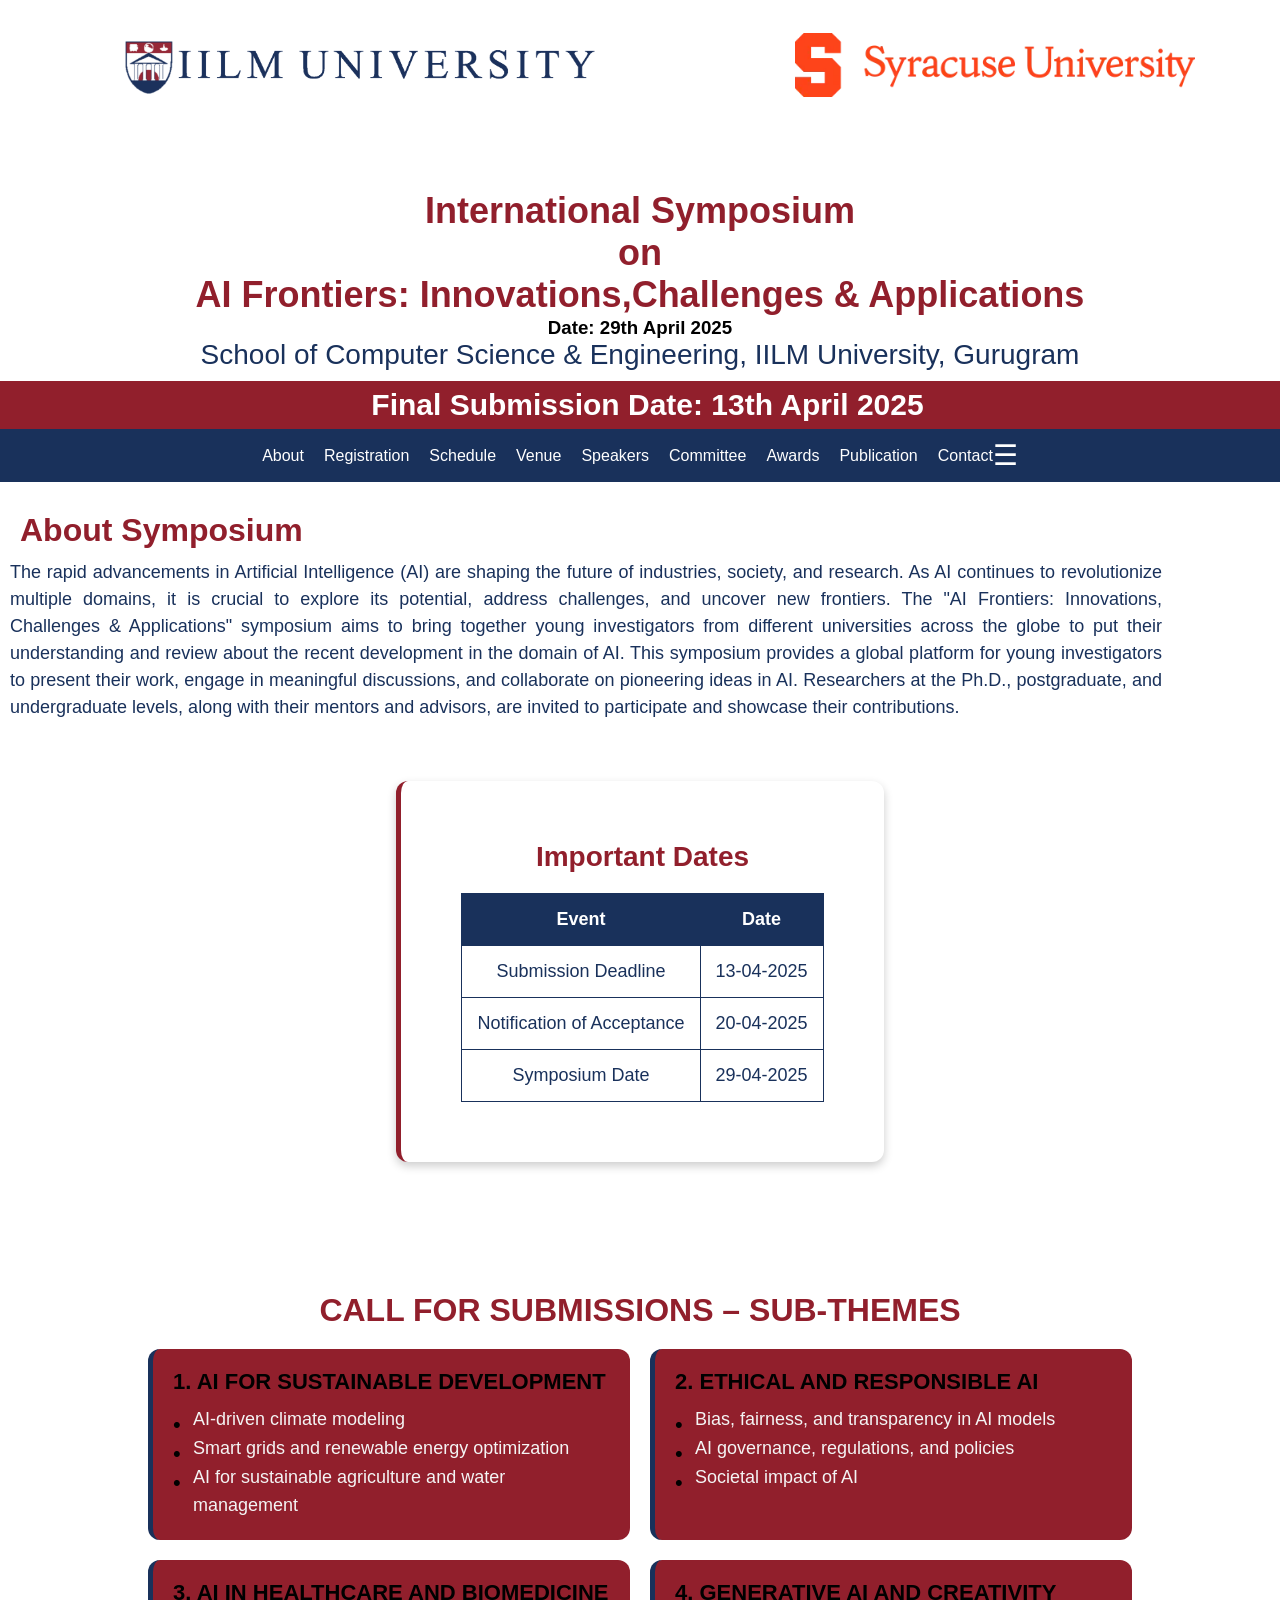
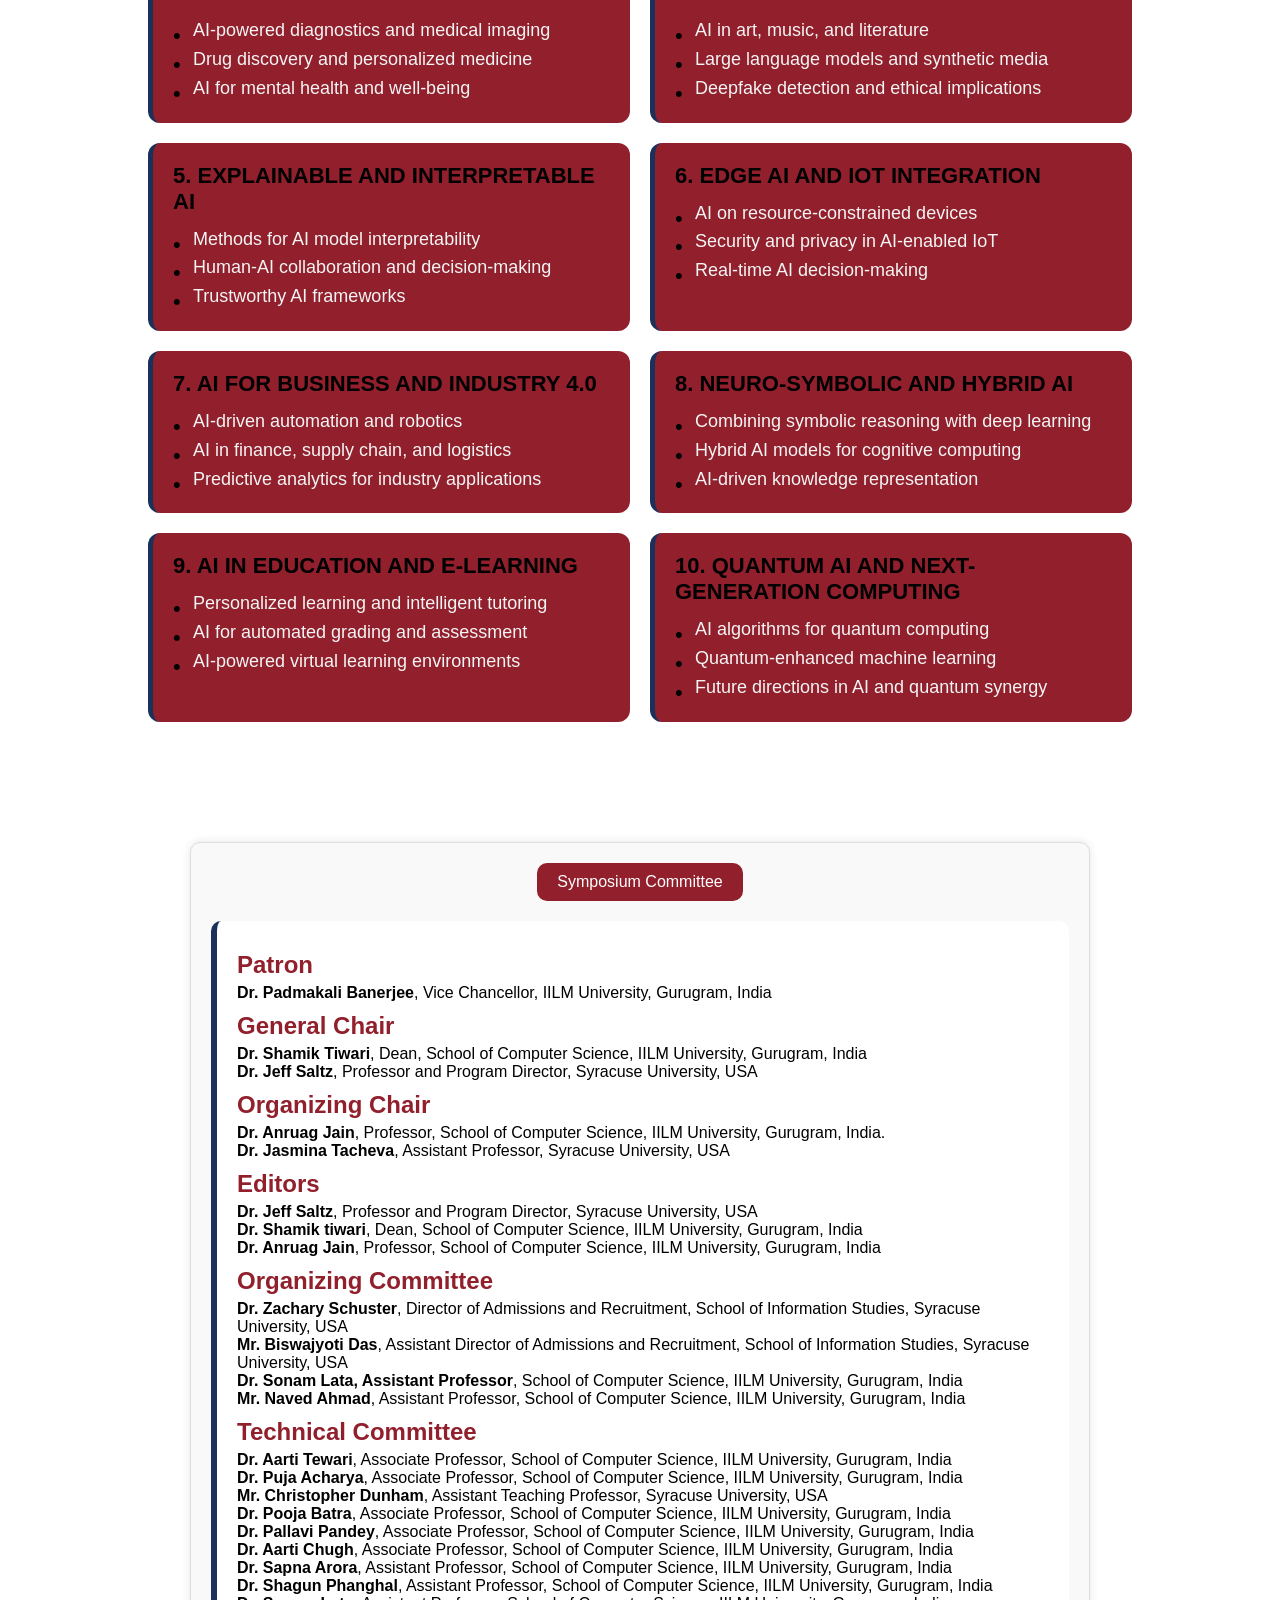
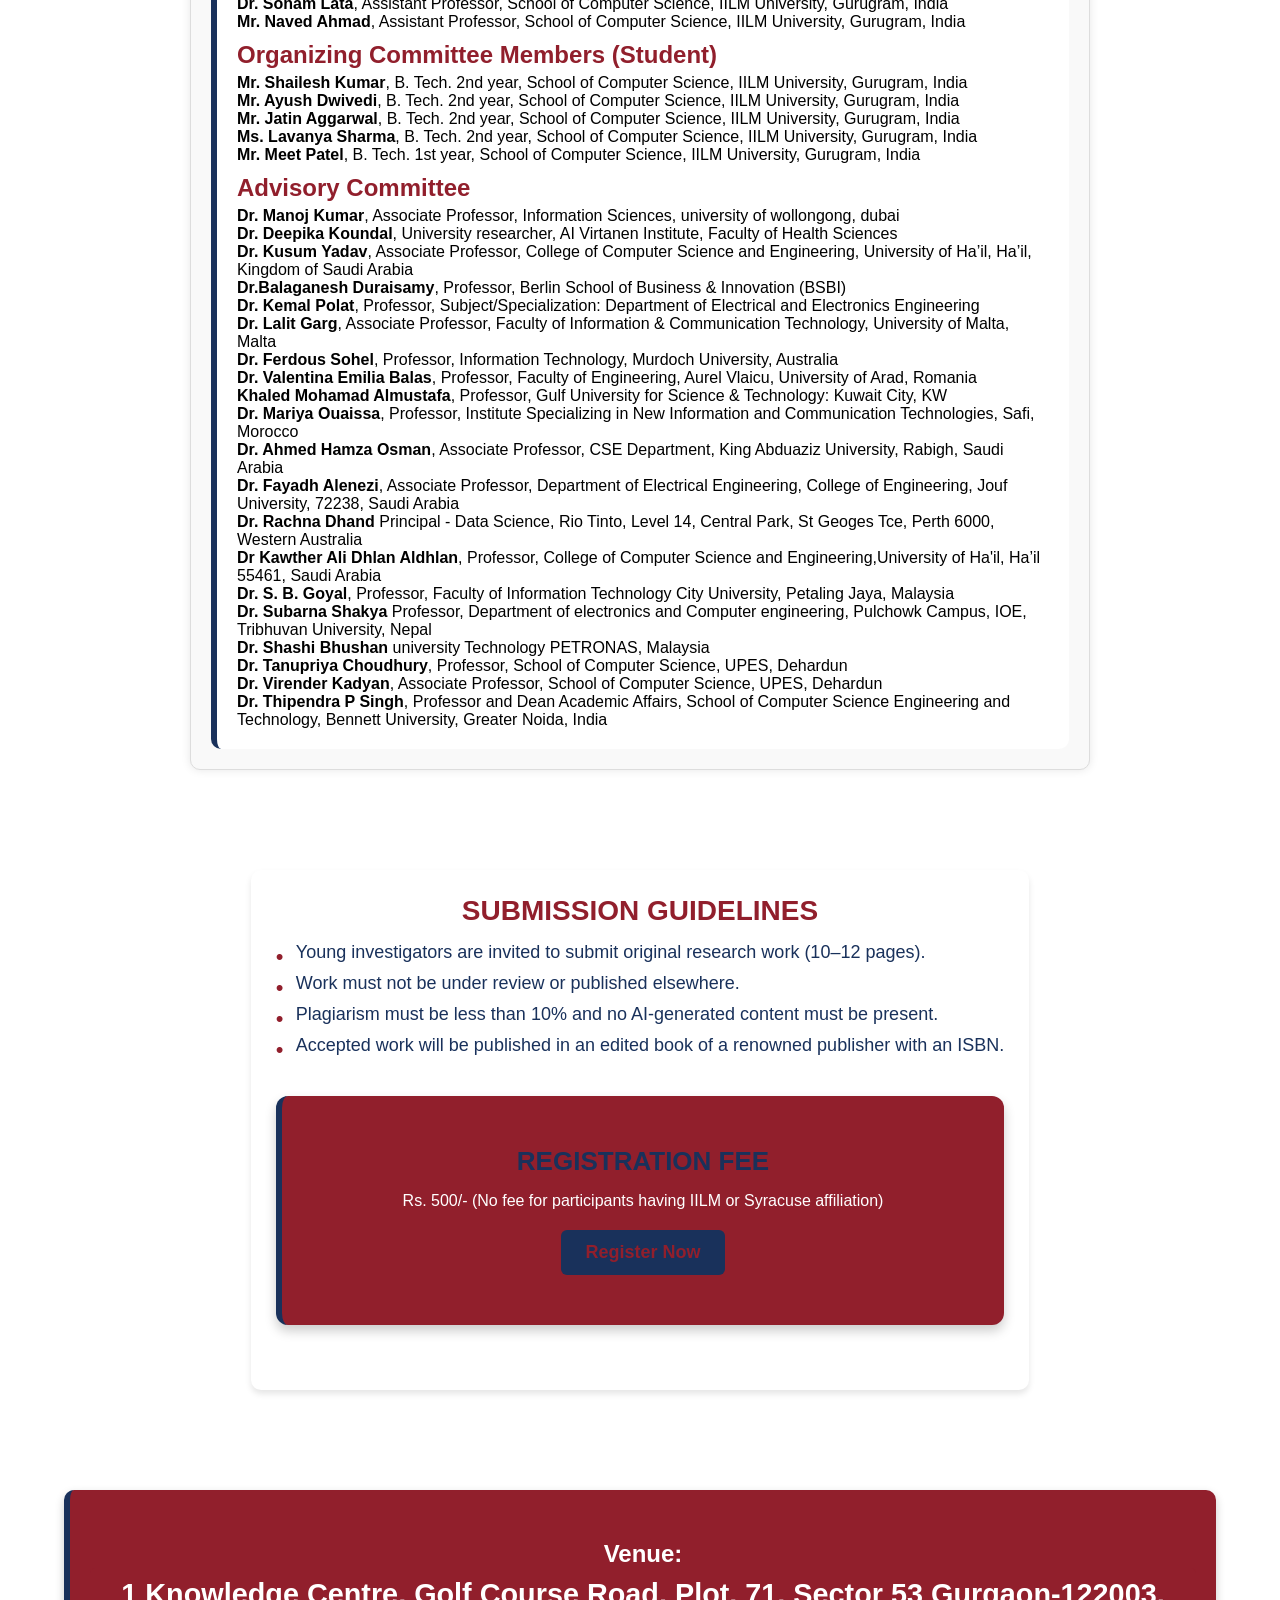
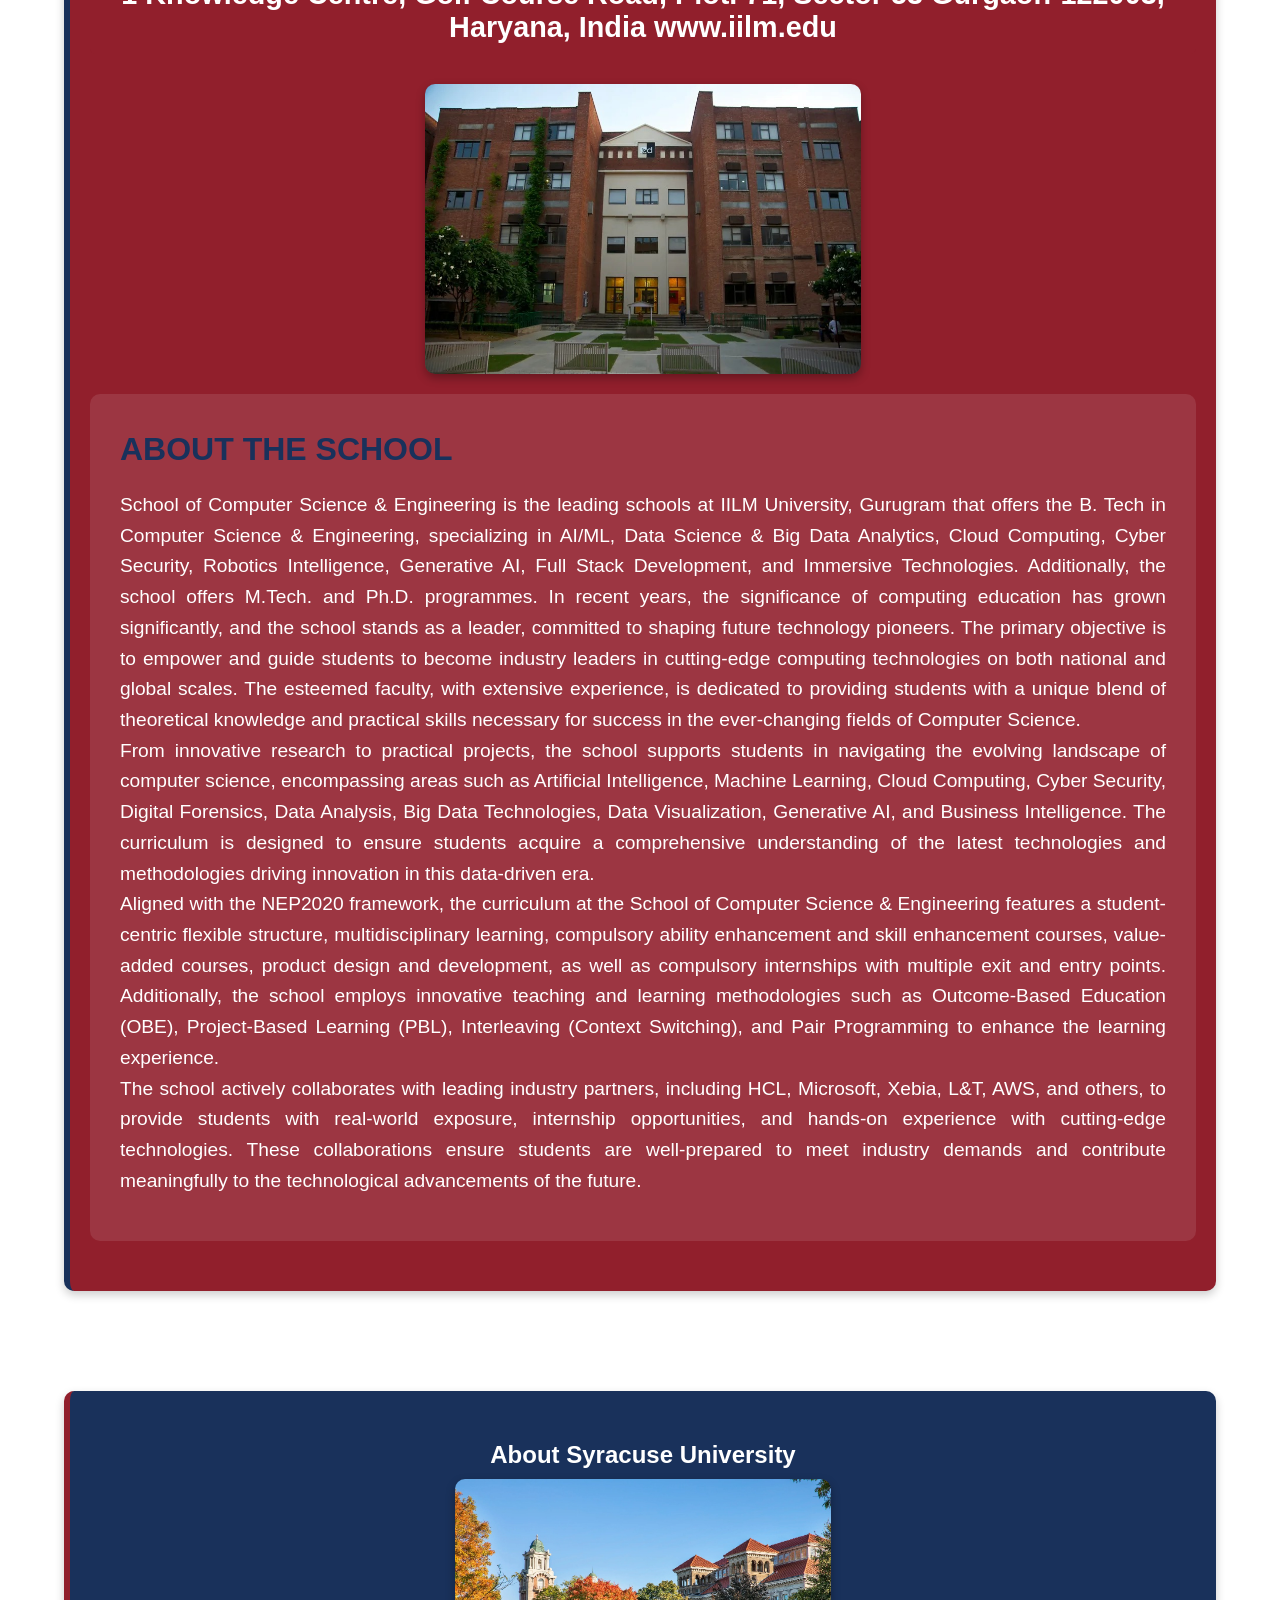
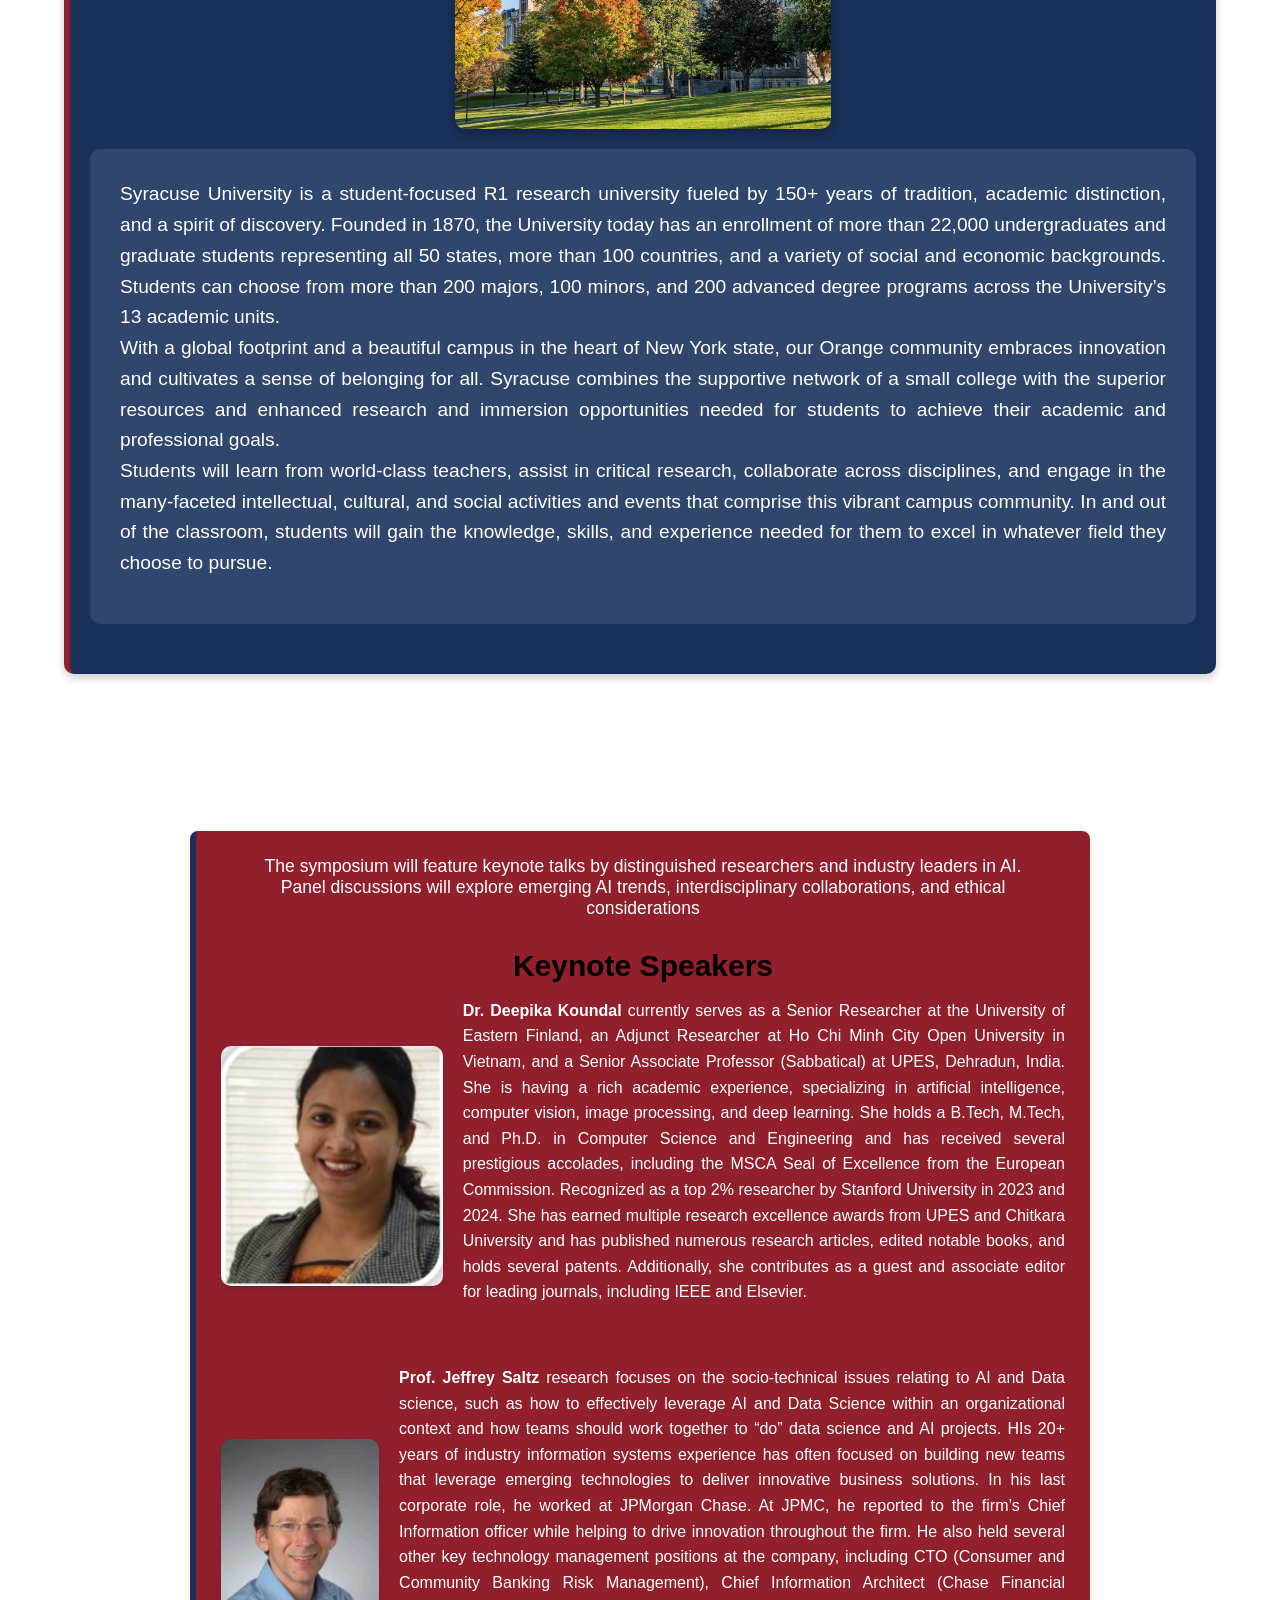
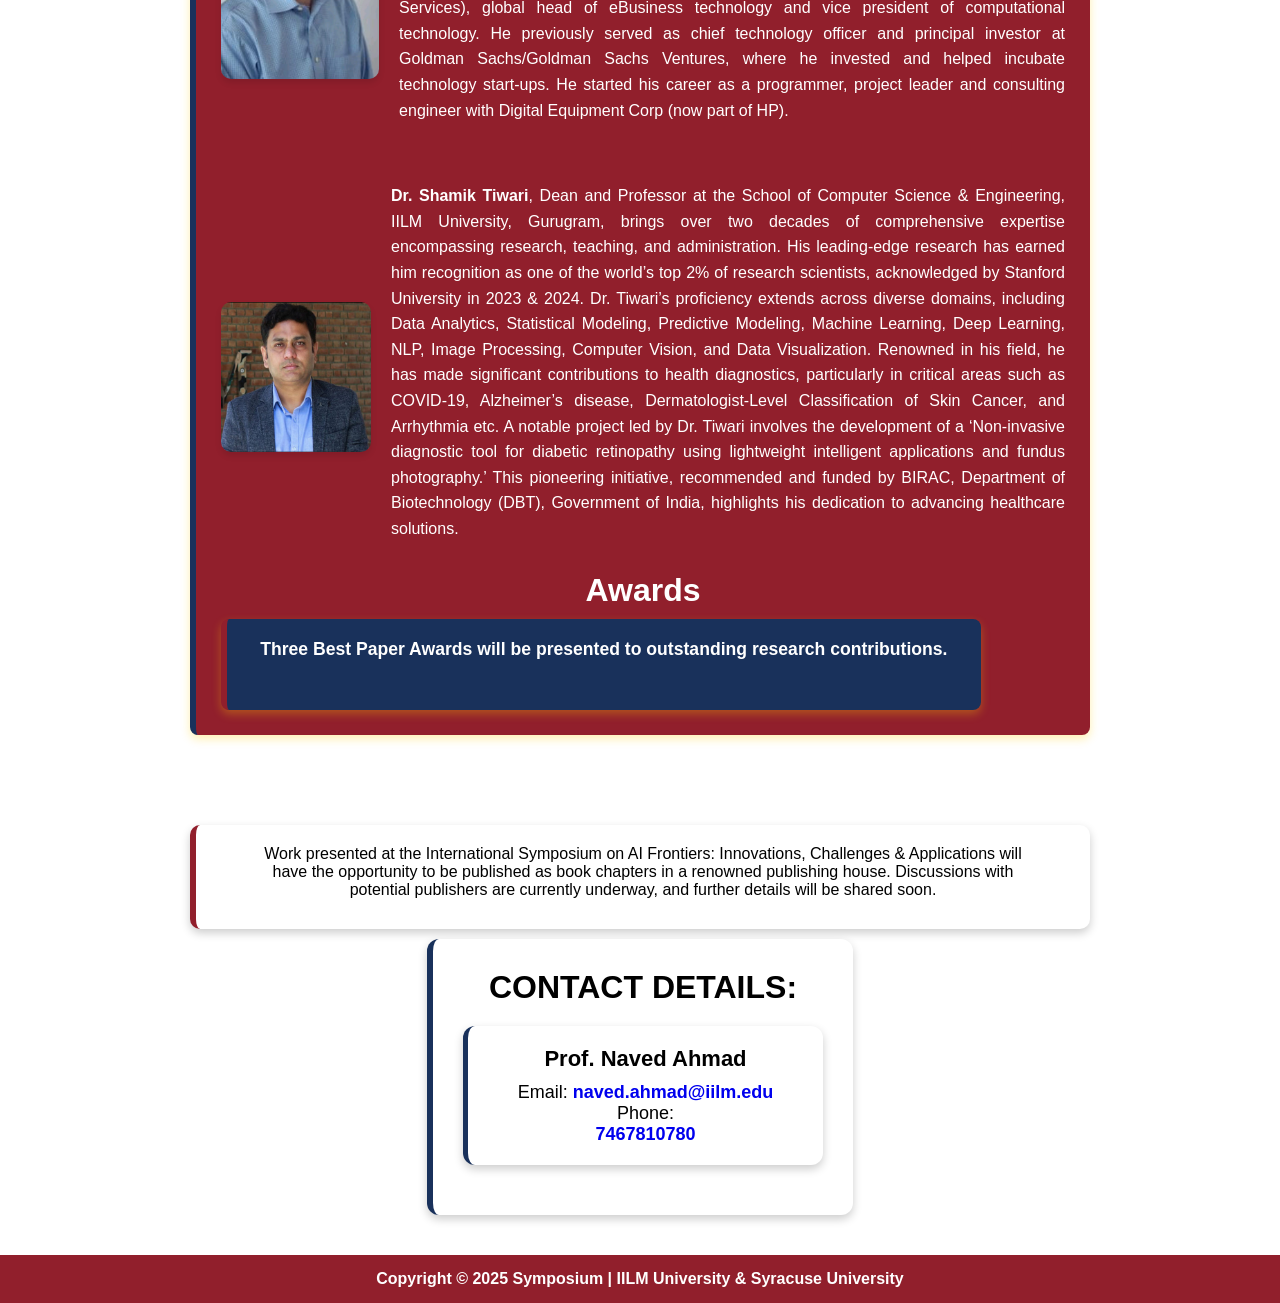
==== index.html @ 6bcc840c "v.0.9.9" ====
<!DOCTYPE html>
<html lang="en">
<head>
    <meta charset="UTF-8">
    <meta name="viewport" content="width=device-width, initial-scale=1.0">
    <title>AI Frontiers Symposium 2025</title>
    <link rel="stylesheet" href="style.css">
    <script defer src="index.js"></script>
</head>
<body>

    <header>
        <div class="logo">
            <img src="iilm.png" id="iilmlogo">
                <img src="syracuse.jpg" id="syralogo" >
        </div>

    </header>


    <section id="hero" class="hero">
        <div class="hero-content">
            <h2>International Symposium <br> on <br>AI Frontiers: Innovations,Challenges & Applications</h2>
            <p></p>
            <h3>Date: 29th April 2025 </h3>   
            <p>School of Computer Science & Engineering, IILM University, Gurugram</p>
            <div class="announcement">
                <p id="ann">Final Submission Date: 13th April 2025</p>
            </div>
            <nav>
                <ul class="nav-links">
                    
                    <li><a name="#hero">About</a></li>
                    <li><a href="#submission">Registration</a></li>
                    <li><a href="#dates">Schedule</a></li>
                    <li><a href="#venue">Venue</a></li>
                    <li><a href="#keynotespeakers">Speakers</a></li>
                    <li><a href="#committee">Committee</a></li>
                    <li><a href="#awards">Awards</a></li>
                    <li><a href="#publication">Publication</a></li>
                    <li><a href="#contact">Contact</a></li>
                </ul>
                <div class="menu-btn">&#9776;</div>
            </nav>
            <h2>About Symposium</h2>
            <p id="boutsymp">The rapid advancements in Artificial Intelligence (AI) are shaping the future of industries, society, and research. As AI continues to revolutionize multiple domains, it is crucial to explore its potential, address challenges, and uncover new frontiers. The "AI Frontiers: Innovations, Challenges & Applications" symposium aims to bring together young investigators from different universities across the globe to put their understanding and review about the recent development in the domain of AI.
             This symposium provides a global platform for young investigators to present their work, engage in meaningful discussions, and collaborate on pioneering ideas in AI. Researchers at the Ph.D., postgraduate, and undergraduate levels, along with their mentors and advisors, are invited to participate and showcase their contributions. 
            </p>
        </div>
    </section>



    <section id="dates"class="important-dates">
        <h2>Important Dates</h2>
        <table>
            <tr>
                <th>Event</th>
                <th>Date</th>
            </tr>
            <tr>
                <td>Submission Deadline</td>
                <td>13-04-2025</td>
            </tr>
            <tr>
                <td>Notification of Acceptance</td>
                <td>20-04-2025</td>
            </tr>
            
            <tr>
                <td>Symposium Date</td>
                <td>29-04-2025</td>
            </tr>
        </table>
    </section>

    <section class="sub-themes-section">
        <h2>Call for Submissions – Sub-Themes</h2>
    
        <div class="sub-themes-container">
            <div class="sub-theme-panel">
                <h3>1. AI for Sustainable Development</h3>
                <ul>
                    <li>AI-driven climate modeling</li>
                    <li>Smart grids and renewable energy optimization</li>
                    <li>AI for sustainable agriculture and water management</li>
                </ul>
            </div>
    
            <div class="sub-theme-panel">
                <h3>2. Ethical and Responsible AI</h3>
                <ul>
                    <li>Bias, fairness, and transparency in AI models</li>
                    <li>AI governance, regulations, and policies</li>
                    <li>Societal impact of AI</li>
                </ul>
            </div>
    
            <div class="sub-theme-panel">
                <h3>3. AI in Healthcare and Biomedicine</h3>
                <ul>
                    <li>AI-powered diagnostics and medical imaging</li>
                    <li>Drug discovery and personalized medicine</li>
                    <li>AI for mental health and well-being</li>
                </ul>
            </div>
    
            <div class="sub-theme-panel">
                <h3>4. Generative AI and Creativity</h3>
                <ul>
                    <li>AI in art, music, and literature</li>
                    <li>Large language models and synthetic media</li>
                    <li>Deepfake detection and ethical implications</li>
                </ul>
            </div>
    
            <div class="sub-theme-panel">
                <h3>5. Explainable and Interpretable AI</h3>
                <ul>
                    <li>Methods for AI model interpretability</li>
                    <li>Human-AI collaboration and decision-making</li>
                    <li>Trustworthy AI frameworks</li>
                </ul>
            </div>
    
            <div class="sub-theme-panel">
                <h3>6. Edge AI and IoT Integration</h3>
                <ul>
                    <li>AI on resource-constrained devices</li>
                    <li>Security and privacy in AI-enabled IoT</li>
                    <li>Real-time AI decision-making</li>
                </ul>
            </div>
    
            <div class="sub-theme-panel">
                <h3>7. AI for Business and Industry 4.0</h3>
                <ul>
                    <li>AI-driven automation and robotics</li>
                    <li>AI in finance, supply chain, and logistics</li>
                    <li>Predictive analytics for industry applications</li>
                </ul>
            </div>
    
            <div class="sub-theme-panel">
                <h3>8. Neuro-symbolic and Hybrid AI</h3>
                <ul>
                    <li>Combining symbolic reasoning with deep learning</li>
                    <li>Hybrid AI models for cognitive computing</li>
                    <li>AI-driven knowledge representation</li>
                </ul>
            </div>
    
            <div class="sub-theme-panel">
                <h3>9. AI in Education and E-Learning</h3>
                <ul>
                    <li>Personalized learning and intelligent tutoring</li>
                    <li>AI for automated grading and assessment</li>
                    <li>AI-powered virtual learning environments</li>
                </ul>
            </div>
    
            <div class="sub-theme-panel">
                <h3>10. Quantum AI and Next-Generation Computing</h3>
                <ul>
                    <li>AI algorithms for quantum computing</li>
                    <li>Quantum-enhanced machine learning</li>
                    <li>Future directions in AI and quantum synergy</li>
                </ul>
            </div>
        </div>
    </section>


    <section class="committees" id="committee">
        <div class="committee-tabs">
   
            <button class="tab-button" data-tab-target="#technical-committee">  Symposium Committee </button>
      

            
        </div>
        <div class="committee-panels">
            <div class="committee-panel active" id="advisory-committee">
                <h2>Patron</h2>
                <p>	 <strong>	Dr. Padmakali Banerjee</strong>,  Vice Chancellor, IILM University, Gurugram, India<br></p>
        <h2>General Chair </h2>
        <p>	 <strong>	Dr. Shamik Tiwari</strong>,  Dean, School of Computer Science, IILM University, Gurugram, India<br>
            <strong>	Dr. Jeff Saltz</strong>, Professor and Program Director, Syracuse University, USA 
            </p>
            <h2>Organizing Chair </h2>
            <p>	 <strong>Dr. Anruag Jain</strong>, Professor, School of Computer Science, IILM University, Gurugram, India.<br>
                <strong> Dr. Jasmina Tacheva</strong>, Assistant Professor,  Syracuse University, USA
                </p>
        
                <h2>Editors </h2>
                <p>		<strong>Dr. Jeff Saltz</strong>, Professor and Program Director, Syracuse University, USA <br>
                    <strong>Dr. Shamik tiwari</strong>, Dean, School of Computer Science, IILM University, Gurugram, India <br>
                        <strong>Dr. Anruag Jain</strong>, Professor, School of Computer Science, IILM University, Gurugram, India</p>


        <h2>Organizing Committee</h2>
        <p>	<strong>Dr. Zachary Schuster</strong>, Director of Admissions and Recruitment, School of Information Studies, Syracuse University, USA <br>
            <strong>	Mr. Biswajyoti Das</strong>, Assistant Director of Admissions and Recruitment, School of Information Studies, Syracuse University, USA <br>
            <strong>Dr. Sonam Lata, Assistant Professor</strong>, School of Computer Science, IILM University, Gurugram, India <br>
                <strong>Mr. Naved Ahmad</strong>, Assistant Professor, School of Computer Science, IILM University, Gurugram, India <br>
            </p>
            <h2>Technical Committee</h2>
            <p>
                <strong>Dr. Aarti Tewari</strong>, Associate Professor, School of Computer Science, IILM University, Gurugram, India<br>
            <strong>Dr. Puja Acharya</strong>, Associate Professor, School of Computer Science, IILM University, Gurugram, India<br>
            <strong>Mr. Christopher Dunham</strong>, Assistant Teaching Professor, Syracuse University, USA <br>
            <strong>Dr. Pooja Batra</strong>, Associate Professor, School of Computer Science, IILM University, Gurugram, India<br>
            <strong>Dr. Pallavi Pandey</strong>, Associate Professor, School of Computer Science, IILM University, Gurugram, India<br>
            <strong>Dr. Aarti Chugh</strong>, Associate Professor, School of Computer Science, IILM University, Gurugram, India<br>
            <strong>Dr. Sapna Arora</strong>, Assistant Professor, School of Computer Science, IILM University, Gurugram, India<br>
            <strong>Dr. Shagun Phanghal</strong>, Assistant Professor, School of Computer Science, IILM University, Gurugram, India<br>
            <strong>Dr. Sonam Lata</strong>, Assistant Professor, School of Computer Science, IILM University, Gurugram, India<br>
             <strong>Mr. Naved Ahmad</strong>, Assistant Professor, School of Computer Science, IILM University, Gurugram, India

            </p>

            
           
                    
                    </p><h2>Organizing Committee Members (Student) </h2>
                <p>		<strong>	Mr. Shailesh Kumar</strong>, B. Tech. 2nd year,  School of Computer Science, IILM University, Gurugram, India <br>
                    <strong>	Mr. Ayush Dwivedi</strong>, B. Tech. 2nd year,  School of Computer Science, IILM University, Gurugram, India<br>
                        <strong>Mr. Jatin Aggarwal</strong>, B. Tech. 2nd year,  School of Computer Science, IILM University, Gurugram, India<br>
                        <strong>Ms. Lavanya Sharma</strong>, B. Tech. 2nd year,  School of Computer Science, IILM University, Gurugram, India<br>
                        <strong>Mr. Meet Patel</strong>, B. Tech. 1st year,  School of Computer Science, IILM University, Gurugram, India
                    
                    </p>
                <h2>Advisory Committee</h2>
                <p><strong>Dr. Manoj Kumar</strong>, Associate Professor, Information Sciences, university of wollongong, dubai  <br>
                    <strong>Dr. Deepika Koundal</strong>, University researcher, AI Virtanen Institute, Faculty of Health Sciences<br>
                    <strong>Dr. Kusum Yadav</strong>,  Associate Professor, College of Computer Science and Engineering, University of Ha’il,  Ha’il, Kingdom of Saudi Arabia<br>
                    <strong>Dr.Balaganesh Duraisamy</strong>,  Professor, Berlin School of Business & Innovation (BSBI)<br>
                    <strong>Dr. Kemal Polat</strong>, Professor, Subject/Specialization: Department of Electrical and Electronics Engineering<br>
                    <strong>Dr. Lalit Garg</strong>, Associate Professor, Faculty of Information & Communication Technology, University of Malta, Malta<br>
                    <strong>Dr. Ferdous Sohel</strong>, Professor, Information Technology, Murdoch University, Australia<br>
                    <strong>Dr. Valentina Emilia Balas</strong>, Professor, Faculty of Engineering, Aurel Vlaicu, University of Arad, Romania<br>
                    <strong>Khaled Mohamad Almustafa</strong>,  Professor, Gulf University for Science & Technology: Kuwait City, KW<br>
                    <strong>Dr. Mariya Ouaissa</strong>, Professor, Institute Specializing in New Information and Communication Technologies, Safi, Morocco<br>
                    <strong>Dr. Ahmed Hamza Osman</strong>,  Associate Professor, CSE Department,  King Abduaziz University, Rabigh, Saudi Arabia<br>
                    <strong>Dr. Fayadh Alenezi</strong>, Associate Professor, Department of Electrical Engineering, College of Engineering, Jouf University, 72238, Saudi Arabia<br>
                    <strong>Dr. Rachna Dhand</strong> Principal - Data Science, Rio Tinto, Level 14, Central Park, St Geoges Tce, Perth 6000, Western Australia<br>
                    <strong>Dr Kawther Ali Dhlan Aldhlan</strong>, Professor, College of Computer Science and Engineering,University of Ha'il, Ha’il 55461,  Saudi Arabia<br>
                    <strong>Dr. S. B. Goyal</strong>,  Professor, Faculty of Information Technology City University, Petaling Jaya, Malaysia<br>
                    <strong>Dr. Subarna Shakya</strong> Professor, Department of electronics and Computer engineering, Pulchowk Campus, IOE, Tribhuvan University, Nepal <br>
                    <strong>Dr. Shashi Bhushan</strong> university Technology PETRONAS, Malaysia<br>
                    <strong>Dr. Tanupriya Choudhury</strong>, Professor, School of Computer Science, UPES, Dehardun<br>
                    <strong>Dr. Virender Kadyan</strong>, Associate Professor, School of Computer Science, UPES, Dehardun<br>
                    <strong>Dr. Thipendra P Singh</strong>, Professor and Dean Academic Affairs, School of Computer Science Engineering and Technology, Bennett University, Greater Noida, India<br>
                    </p>
            </div>
          
            </div>
           

            </div>
        </div>
    </section>

    
    <section id="submission" class="submission-guidelines">
        <h2>Submission Guidelines</h2>
        <ul>
            <li>Young investigators are invited to submit original research work (10–12 pages).</li>
            <li>Work must not be under review or published elsewhere.</li>
            <li>Plagiarism must be less than 10% and no AI-generated content must be present.</li>
            <li>Accepted work will be published in an edited book of a renowned publisher with an ISBN.</li>
        </ul>
    
        <!-- Registration Fee Section -->
        <div class="registration-box">
            <h3>Registration Fee</h3>
            <p>Rs. 500/- (No fee for participants having IILM or Syracuse affiliation)</p>
            <a href="" class="register-btn">Register Now</a>
        </div>
    </section>
    
    <section id="venue" class="venue-section">
        <h1>Venue:</h1>
        <p class="venue-location">1 Knowledge Centre, Golf Course Road, Plot. 71, Sector 53
            Gurgaon-122003,  Haryana, India
            www.iilm.edu </p>
        <!-- Venue Image -->
        <div class="venue-image-container">
        
            <img src="campus.jpg" alt="IILM University Gurugram Campus" class="venue-image">
        </div>
    
        
    
        <div class="iilm-info">
            <h3>About The School</h3>
            <p>School of Computer Science & Engineering is the leading schools at IILM University, Gurugram that offers the B. Tech in Computer Science & Engineering, specializing in AI/ML, Data Science & Big Data Analytics, Cloud Computing, Cyber Security, Robotics Intelligence, Generative AI, Full Stack Development, and Immersive Technologies. Additionally, the school offers M.Tech. and Ph.D. programmes. In recent years, the significance of computing education has grown significantly, and the school stands as a leader, committed to shaping future technology pioneers. The primary objective is to empower and guide students to become industry leaders in cutting-edge computing technologies on both national and global scales. The esteemed faculty, with extensive experience, is dedicated to providing students with a unique blend of theoretical knowledge and practical skills necessary for success in the ever-changing fields of Computer Science.
                <br>From innovative research to practical projects, the school supports students in navigating the evolving landscape of computer science, encompassing areas such as Artificial Intelligence, Machine Learning, Cloud Computing, Cyber Security, Digital Forensics, Data Analysis, Big Data Technologies, Data Visualization, Generative AI, and Business Intelligence. The curriculum is designed to ensure students acquire a comprehensive understanding of the latest technologies and methodologies driving innovation in this data-driven era.
                <br>Aligned with the NEP2020 framework, the curriculum at the School of Computer Science & Engineering features a student-centric flexible structure, multidisciplinary learning, compulsory ability enhancement and skill enhancement courses, value-added courses, product design and development, as well as compulsory internships with multiple exit and entry points. Additionally, the school employs innovative teaching and learning methodologies such as Outcome-Based Education (OBE), Project-Based Learning (PBL), Interleaving (Context Switching), and Pair Programming to enhance the learning experience.
                <br> The school actively collaborates with leading industry partners, including HCL, Microsoft, Xebia, L&T, AWS, and others, to provide students with real-world exposure, internship opportunities, and hands-on experience with cutting-edge technologies. These collaborations ensure students are well-prepared to meet industry demands and contribute meaningfully to the technological advancements of the future.

            </p>
    
            
        </div>
    </section>


    <section id="syracuse" class="syracuse-section">
        <h1>About Syracuse University</h1>
        
        
        <div class="syracuse-image-container">
            <img src="campus2.jpg" alt="Syracuse University Campus" class="syracuse-image">
        </div>
    
        <div class="syracuse-info">
            <p>
                Syracuse University is a student-focused R1 research university fueled by 150+ years of tradition, academic distinction, and a spirit of discovery. Founded in 1870, the University today has an enrollment of more than 22,000 undergraduates and graduate students representing all 50 states, more than 100 countries, and a variety of social and economic backgrounds. Students can choose from more than 200 majors, 100 minors, and 200 advanced degree programs across the University’s 13 academic units. 
               <br> With a global footprint and a beautiful campus in the heart of New York state, our Orange community embraces innovation and cultivates a sense of belonging for all. Syracuse combines the supportive network of a small college with the superior resources and enhanced research and immersion opportunities needed for students to achieve their academic and professional goals. 
                <br>Students will learn from world-class teachers, assist in critical research, collaborate across disciplines, and engage in the many-faceted intellectual, cultural, and social activities and events that comprise this vibrant campus community. In and out of the classroom, students will gain the knowledge, skills, and experience needed for them to excel in whatever field they choose to pursue.
            </p>
        </div>
    </section>


    <section id="keynotespeakers" class="keynote-section">
        <h2>Keynote Speakers and Panel Discussions</h2>
        <div class="keynote-container">
            <div class="keynote-panel">
        <p>The symposium will feature keynote talks by distinguished researchers and industry leaders in AI. Panel discussions will explore emerging AI trends, interdisciplinary collaborations, and ethical considerations</p>
    
       
            
            
                <h3>Keynote Speakers</h3>
                <div class="keyspik">
              
                <div><img src="spik1.jpg"id="spik1"><p><strong>Dr. Deepika Koundal</strong> currently serves as a Senior Researcher at the University of Eastern Finland, an Adjunct Researcher at Ho Chi Minh City Open University in Vietnam, and a Senior Associate Professor (Sabbatical) at UPES, Dehradun, India. She is having a rich academic experience, specializing in artificial intelligence, computer vision, image processing, and deep learning. She holds a B.Tech, M.Tech, and Ph.D. in Computer Science and Engineering and has received several prestigious accolades, including the MSCA Seal of Excellence from the European Commission. Recognized as a top 2% researcher by Stanford University in 2023 and 2024. She has earned multiple research excellence awards from UPES and Chitkara University and has published numerous research articles, edited notable books, and holds several patents. Additionally, she contributes as a guest and associate editor for leading journals, including IEEE and Elsevier.</p></div>
            <div> <img src="spik2.jpg"id="spik1"><p><strong>Prof. Jeffrey Saltz</strong> research focuses on the socio-technical issues relating to AI and Data science, such as how to effectively leverage AI and Data Science within an organizational context and how teams should work together to “do” data science and AI projects. HIs 20+ years of industry information systems experience has often focused on building new teams that leverage emerging technologies to deliver innovative business solutions. In his last corporate role, he worked at JPMorgan Chase. At JPMC, he reported to the firm’s Chief Information officer while helping to drive innovation throughout the firm. He also held several other key technology management positions at the company, including CTO (Consumer and Community Banking Risk Management), Chief Information Architect (Chase Financial Services), global head of eBusiness technology and vice president of computational technology. He previously served as chief technology officer and principal investor at Goldman Sachs/Goldman Sachs Ventures, where he invested and helped incubate technology start-ups. He started his career as a programmer, project leader and consulting engineer with Digital Equipment Corp (now part of HP).</p></div>
        <div>    <img src="spik3.jpg"id="spik1 class"><p><strong>Dr. Shamik Tiwari</strong>, Dean and Professor at the School of Computer Science & Engineering, IILM University, Gurugram, brings over two decades of comprehensive expertise encompassing research, teaching, and administration. His leading-edge research has earned him recognition as one of the world’s top 2% of research scientists, acknowledged by Stanford University in 2023 & 2024. Dr. Tiwari’s proficiency extends across diverse domains, including Data Analytics, Statistical Modeling, Predictive Modeling, Machine Learning, Deep Learning, NLP, Image Processing, Computer Vision, and Data Visualization. Renowned in his field, he has made significant contributions to health diagnostics, particularly in critical areas such as COVID-19, Alzheimer’s disease, Dermatologist-Level Classification of Skin Cancer, and Arrhythmia etc. A notable project led by Dr. Tiwari involves the development of a ‘Non-invasive diagnostic tool for diabetic retinopathy using lightweight intelligent applications and fundus photography.’ This pioneering initiative, recommended and funded by BIRAC, Department of Biotechnology (DBT), Government of India, highlights his dedication to advancing healthcare solutions.</p></div>
                    
                
           
            </div>
    
            <!-- Awards Panel (Placed Below) -->
            
                <h2>Awards</h2>
                <div class="awards-panel"id="awards">
                <p> Three Best Paper Awards will be presented to outstanding research contributions.</p>
            </div>
        </div>
    </section>
    
    <section class="publication" id="publication">
        <div class="publicatio">
            <p>Work presented at the International Symposium on AI Frontiers: Innovations, Challenges & Applications will have the opportunity to be published as book chapters in a renowned publishing house. Discussions with potential publishers are currently underway, and further details will be shared soon.</p>
        </div>
    </section>    
    <section id="contact" class="contact-section">
        <h2>Contact Details:</h2>
        <div class="contact-card">
            <h3> Prof. Naved Ahmad</h3>
            <p>Email: <a href="mailto:naved.ahmad@iilm.edu">naved.ahmad@iilm.edu</a></p>
            <p>Phone:<br> <a href="tel:7467810780">7467810780</a></p>
        </div>
    </section>




    <button id="back-to-top" title="Top">
        Back To Top
      </button>
      


    
    
    <footer class="footer">
        <p>Copyright &copy; 2025 Symposium | IILM University & Syracuse University</p>
    </footer>
    

    

</body>
</html>
---- style.css ----
* {
  margin: 0;
  padding: 0;
  box-sizing: border-box;
  font-family: 'Poppins', sans-serif;
}

html, body {
  height: 100%;
  display: flex;
  flex-direction: column;
}

body {
  flex: 1;
  display: flex;
  flex-direction: column;
  background: white;
}

.hero {
 height: auto;
  display: flex;
  justify-content: center;
  align-items: flex-start;
  text-align: center;
  color: black;
  margin-top: 0;
  
   
}

/* Logo Styling */
.logo {
  display: flex;
  align-items: center;
  justify-content: space-around;
  margin-top: 30px;
  flex-wrap: wrap; /* Allows logos to wrap instead of shrinking */
}

.logo img {
  width: 400px;
  max-width: 100%; /* Prevents horizontal compression */
  height: auto; /* Maintains aspect ratio */
}
#iilmlogo{
  height:70px;
  width:auto;
  }

@media (max-width: 768px) {
  #syralogo{
   
    max-width: 35%; /* Prevents horizontal compression */
  height: 25px; /* Maintains aspect ratio */
  }
  #iilmlogo {


    max-width: 45%; /* Prevents horizontal compression */
  height:34px; /* Maintains aspect ratio */
  }
}

/* Announcement Bar */
.announcement {
  width: 100%;
  background: #911F2C;
  color: white;
  margin-top: 10px;
  font-size: 8px;
  font-weight: bold;
  overflow: hidden;
  white-space: nowrap;
}

.announcement p {
  display: inline-block;
  color: white;
  animation: marquee 7s linear infinite alternate;
}

@keyframes marquee {
  0% {
      transform: translateX(100%);
  }
  100% {
      transform: translateX(-100%);
  }
}

@media (max-width: 768px) {
  .announcement {
      font-size: 14px;
      padding: 8px 0;
  }
}

/* Navigation Styling */
nav {
  display: flex;
  align-items: center;
  justify-content: center;
  background: #19315B;
  padding-top: 10px;
  padding-bottom: 10px;
}

/* Hide the menu button on larger screens */
.menu-btn {
  font-size: 28px;
  cursor: pointer;
  display: none;
  color: white;
}

/* Navigation Links */
.nav-links {
  list-style: none;
  display: flex;
  align-items: center;
  justify-content: center;
  gap: 20px;
}

.nav-links a {
  text-decoration: none;
  color: white;
  font-size: 16px;
  transition: 0.3s;
}

.nav-links a:hover {
  color: #ffd700;
}

/* Responsive Navigation */
@media (max-width: 900px) {
  .logo img {
      max-width: 140px;
      height: 40px;
  }

  .menu-btn {
      display: block;
  }

  .nav-links {
      display: none;
      flex-direction: column;
      background: #911F2C;
      position: absolute;
      top: 60px;
      right: 0;
      width: 200px;
      text-align: center;
      padding: 10px 0;
      border-radius: 15px;
      border-color: black;
  }

  .nav-links.active {
      display: flex;
  }

  .nav-links li {
      padding: 10px;
      border-color: #000000;
      border-radius: 15px;
  }
}

/* Hero Section */
.hero {

  display: flex;
  justify-content: center;
  align-items: flex-start;
  text-align: center;
  color: black;
  margin-top: 90px;
}

.hero h2 {
  color: #911F2C;
  font-size: 36px;
  margin-bottom: 1px;
}

.hero p {
  font-size: 28px;
  color: #19315B;
}

/* About Symposium Section */
.hero-content h2:last-of-type {
  text-align: left;
  font-size: 32px;
  color: #911F2C;
  margin-top: 30px;
  margin-left: 20px;
}

.hero-content p:last-of-type {
  text-align: left;
  font-size: 30px;
  margin-left: 15px;
  color: #19315B;
  max-width: 80%;
  line-height: 1.6;
}

/* Fix About Symposium Text Overflow */
#boutsymp {
  font-size: 18px;
 
  margin-top: 10px;
  margin-left:10px;
  margin-right:10px;
  display: flex;
  text-align: justify;
  max-width: 90%;
  line-height: 1.5;
  word-wrap: break-word;
}

/* Responsive Fix for Mobile */
@media (max-width: 768px) {

  .hero p{
    font-size:18px;
  }
  .hero h2{
    font-size: 22px;
  }
  .hero-content h2:last-of-type {
      font-size: 28px;
  }

  .hero-content p:last-of-type {
      font-size: 16px;
      max-width: 100%;
  }

  #boutsymp {
      font-size: 16px;
      max-width: 95%;
      padding: 0 10px;
  }
}

/* CTA Button */
.cta-btn {
  display: inline-block;
  margin-top: 15px;
  padding: 10px 20px;
  background: #ffd700;
  color: black;
  font-size: 18px;
  text-decoration: none;
  border-radius: 5px;
  transition: 0.3s;
}

.cta-btn:hover {
  background: white;
  color: black;
}
  .nav-links.show {
      display: flex;
  }

  .menu-btn {
      display: block;
  }


  .important-dates {
    max-width: 80%;
    margin: 60px auto;
    border-left: 5px solid #911F2C; /* Golden left border */
    padding: 60px;
    background: #ffffff; /* White background for readability */
    border-radius: 12px;
    box-shadow: 0px 4px 10px rgba(0, 0, 0, 0.2);
    text-align: center;
}

.important-dates h2 {
    color: #911F2C;
    font-size: 28px;
    margin-bottom: 20px;
    display: flex;
    justify-content: center;
    text-align: center;
}

.important-dates table {
    width: 100%;
    border-collapse: collapse;
    background: white;
}

.important-dates th, .important-dates td {
    padding: 15px;
    border: 1px solid #19315B;
    font-size: 18px;
}

.important-dates th {
    background: #19315B;
    color: white;
}

.important-dates td {
    color: #19315B;
}

/* Responsive Table */
@media (max-width: 768px) {
    .important-dates {
        max-width: 95%;
    }

    .important-dates th, .important-dates td {
        font-size: 16px;
        padding: 10px;
    }
}


/* Call for Submissions Section */
.call-for-submissions {
  max-width: 80%;
  margin: 60px auto;
  padding: 30px;
  background: #ffffff; /* White background for readability */
  border-radius: 12px;
  box-shadow: 0px 4px 10px rgba(0, 0, 0, 0.2);
  text-align: center;
}

/* Section Header */
.call-for-submissions h2 {
  font-size: 32px;
  color: #911F2C;
  text-transform: uppercase;
  font-weight: bold;
  margin-bottom: 20px;
}

/* Main Theme Styling */
.main-theme {
  font-size: 24px;
  font-weight: bold;
  color: #19315B;
  text-transform: uppercase;
  text-align: center;
  padding: 15px;
  background: #f4f4f4;
  border-radius: 8px;
  margin-bottom: 20px;
}

/* Sub-Themes Section */
.sub-themes-section {
  max-width: 80%;
  margin: 50px auto;
  padding: 20px;
  text-align: center;
  color: white;
}

/* Section Heading */
.sub-themes-section h2 {
  font-size: 32px;
  color:#911F2C;
  text-transform: uppercase;
  margin-bottom: 20px;
}

/* Intro Text */
.sub-themes-intro {
  font-size: 18px;
  margin-bottom: 30px;
  color: white;
}

/* Flex Container */
.sub-themes-container {
  display: flex;
  flex-wrap: wrap;
  justify-content: space-between;
  gap: 20px;
}

/* Individual Panels (50% width for 2 per row) */
.sub-theme-panel {
  flex: 1 1 calc(50% - 20px); /* Makes two per row */
  background:#911F2C; /* Dark blue background */
  padding: 20px;
  border-radius: 12px;
  box-shadow: 0px 4px 10px rgba(255, 255, 255, 0.2);
  transition: transform 0.3s ease, box-shadow 0.3s ease;
  text-align: left;
  border-left: 5px solid #19315B; /* Golden left border */
  min-width: 300px;
}

/* Sub-Theme Title */
.sub-theme-panel h3 {
  font-size: 22px;
  color: black;
  margin-bottom: 10px;
  text-transform: uppercase;
  font-weight: bold;
}

/* Sub-Theme List */
.sub-theme-panel ul {
  list-style: none;
  padding-left: 0;
}

/* List Items */
.sub-theme-panel ul li {
  font-size: 18px;
  color: #f4f4f4;
  line-height: 1.6;
  padding-left: 20px;
  position: relative;
}

/* Custom Bullet Points */
.sub-theme-panel ul li::before {
  content: "•";
  color: black;
  font-size: 22px;
  position: absolute;
  left: 0;
  top: 2px;
}

/* Hover Effect */
.sub-theme-panel:hover {
  transform: translateY(-5px);
  box-shadow: 0px 6px 12px rgba(255, 255, 255, 0.3);
  background: rgba(25, 49, 91, 1);
}

/* Responsive: Stack on small screens */
@media (max-width: 768px) {
  .sub-themes-container {
      flex-direction: column;
  }

  .sub-theme-panel {
      flex: 1 1 100%; /* Full width on small screens */
  }
}

/* Submission Guidelines Section */
.submission-guidelines {
  max-width: 80%;
  margin: 50px auto;
  padding: 25px;
  background: white;
  border-radius: 10px;
  box-shadow: 0px 4px 6px rgba(0, 0, 0, 0.1);
  text-align: center;
}

.submission-guidelines h2 {
  font-size: 28px;
  color: #911F2C;
  margin-bottom: 15px;
  text-transform: uppercase;
  font-weight: bold;
}

.submission-guidelines ul {
  list-style-type: none;
  padding: 0;
  text-align: left;
}

.submission-guidelines li {
  font-size: 18px;
  color: #19315B;
  margin: 10px 0;
  padding-left: 20px;
  position: relative;
}

/* Bullet Points with Custom Icon */
.submission-guidelines li::before {
  content: "•"; 
  color: #911F2C;
  font-size: 22px;
  position: absolute;
  left: 0;
  top: 2px;
}

/* Responsive Design */
@media (max-width: 768px) {
  .submission-guidelines {
      max-width: 95%;
      padding: 20px;
  }

  .submission-guidelines h2 {
      font-size: 24px;
  }

  .submission-guidelines li {
      font-size: 16px;
  }
}

/* Registration Box */
.registration-box {
  max-width: 100%;
  margin: 40px auto;
  padding: 50px;
  background: #911F2C; /* Deep Red - Matches Theme */
  color: white;
  text-align: center;
  border-radius: 12px;
  box-shadow: 0px 6px 12px rgba(0, 0, 0, 0.2);
  border-left: 6px solid #19315B; /* Dark Blue Left Border */
  transition: 0.3s ease-in-out;
}

/* Title */
.registration-box h3 {
  font-size: 26px;
  color:#19315B;
  margin-bottom: 15px;
  text-transform: uppercase;
}

/* Fee Details */
.registration-box p {
  font-size: 16px;
  color: #fff;
  margin-bottom: 20px;
}

/* Register Button */
.register-btn {
  display: inline-block;
  padding: 12px 24px;
  background:#19315B;
  color: #911F2C;
  font-size: 18px;
  text-decoration: none;
  font-weight: bold;
  border-radius: 6px;
  transition: 0.3s ease;
}

.register-btn:hover {
  background: white;
  color: #19315B; /* Dark Blue */
}

/* Hover Effect */
.registration-box:hover {
  transform: translateY(-5px);
  box-shadow: 0px 8px 14px rgba(0, 0, 0, 0.3);
}

/* Responsive */
@media (max-width: 768px) {
  .registration-box {
      max-width: 95%;
      padding: 20px;
  }
  
  .registration-box h3 {
      font-size: 22px;
      color:#19315B;
  }
  
  .registration-box p {
      font-size: 16px;
  }

  .register-btn {
      font-size: 16px;
      padding: 10px 20px;
  }
}


/* Venue Section */
.venue-section {
  background:#911F2C;
  border-left: 6px solid #19315B;
  color: white;
  padding: 50px 20px;
  text-align: center;
  border-radius: 10px;
  margin: 50px auto;
  max-width: 90%;
  box-shadow: 0px 4px 10px rgba(0, 0, 0, 0.2);
}

/* Venue Image */
.venue-image-container {
  height:290px;
  width:auto;
  display: flex;
  justify-content: center;
  margin-bottom: 20px;
  margin-top:10px;

}

.venue-image {
  max-width: 90%;
  height: auto;
  border-radius: 10px;
  box-shadow: 0px 4px 10px rgba(0, 0, 0, 0.3);
}

/* Venue Location */
.venue-location {
  font-size: 1.8rem;
  font-weight: 600;
  background:#911F2C;
  padding: 10px;
  border-radius: 5px;
  display: inline-block;
  margin-bottom: 20px;
}

/* Info Box */
.iilm-info {
  background: rgba(255, 255, 255, 0.1);
  padding: 30px;
  border-radius: 10px;
  text-align: justify;
  line-height: 1.6;
  max-width: 100%;
  margin: 0 auto;
}

.iilm-info h3 {
  font-size: 2rem;
  color:#19315B;
  margin-bottom: 15px;
  text-transform: uppercase;
}

.iilm-info p {
  font-size: 1.2rem;
  margin-bottom: 15px;
}

/* Responsive Design */
@media (max-width: 768px) {
  .venue-section h2 {
      font-size: 2rem;
      margin-bottom: 10px;
      color:#19315B;
  }

  .venue-image {
      height:200px;
      margin-top: 10px;
  }

  .venue-location {
      font-size: 1.5rem;
  }

  .iilm-info {
      max-width: 95%;
      padding: 20px;
  }

  .iilm-info h3 {
      font-size: 1.8rem;
  }

  .iilm-info p {
      font-size: 1.1rem;
  }
}


/* Syracuse University Section */
.syracuse-section {
  background:#19315B;
  border-left: 6px solid #911F2C;
  color: white;
  padding: 50px 20px;
  text-align: center;
  border-radius: 10px;
  margin: 50px auto;
  max-width: 90%;
  box-shadow: 0px 4px 10px rgba(0, 0, 0, 0.2);
}

/* Syracuse University Image */
.syracuse-image-container {
  width: 100%;
  display: flex;
  justify-content: center;
  margin-bottom: 20px;
}

.syracuse-image {
   width: auto;
  height: 250px;
  border-radius: 10px;
  margin-top: 10px;
  box-shadow: 0px 4px 10px rgba(0, 0, 0, 0.3);
}

/* Syracuse Info Box */
.syracuse-info {
  background: rgba(255, 255, 255, 0.1);
  padding: 30px;
  border-radius: 10px;
  text-align: justify;
  line-height: 1.6;
  max-width: 100%;
  margin: 0 auto;
}

.syracuse-info p {
  font-size: 1.2rem;
  margin-bottom: 15px;
}

/* Responsive Design */
@media (max-width: 768px) {
  .syracuse-section h2 {
      font-size: 2rem;
  }

  .syracuse-image {
    height:200px;
      max-width: 95%;
  }

  .syracuse-info {
      max-width: 95%;
      padding: 20px;
  }

  .syracuse-info p {
      font-size: 1.1rem;
  }
}

/* Keynote Speakers & Awards Section */
.keynote-section {
  background: white;
  color: #000000;
  padding: 60px 20px;
  text-align: center;
}

.keynote-section h2 {
  font-size: 2em;
  color: #ffffff;
  margin-bottom: 10px;
}

.keynote-section p {
  font-size: 1.1em;
  color:#000000;
  max-width: 800px;
  margin: 0 auto 30px auto;
}

.keynote-container {
  display: flex;
  flex-direction: column; /* Stack items vertically */
  align-items: center;
  gap: 20px;
}
#spik1{
  height: 240px;
}
/* Keynote Panel Styling */
.keynote-panel {
  background:#911F2C;
  border-left: 6px solid #19315B;
  padding: 25px;
  border-radius: 8px;
  box-shadow: 0px 4px 10px rgba(255, 204, 0, 0.3);
  width: 90%;
  max-width: 900px;
}

.keynote-panel h3 {
  color: rgb(0, 0, 0);
  margin-bottom: 15px;
  font-size:30px;
}

.keynote-panel p {
  color:white;
  list-style: none;
  padding: 0;
}

.keynote-panel ul li {
  background: white;
  padding: 12px;
  margin: 6px 0;
  border-radius: 5px;
  color: white;
  
}

/* Awards Panel Styling */
.awards-panel {
  background:#19315B;
  border-left: 6px solid #911F2C;
  padding: 20px;
  border-radius: 8px;
  box-shadow: 0px 4px 10px rgba(255, 204, 0, 0.3);
  width: 90%;
  max-width: 900px;
}

.awards-panel h2 {
  color:#911F2C;
}

.awards-panel p {
  font-size: 1.1em;
  color: #fff;
  font-weight: bold;
}


/* Contact Section */
.contact-section {
  max-width: 90%;
  max-width: 900px;
  margin: 10px auto;
  padding: 30px;
  padding-bottom: 0px;
  background: white;
  border-radius: 12px;
  box-shadow: 0px 4px 10px rgba(0, 0, 0, 0.2);
  text-align: center;
  border-left: 6px solid #19315B; /* Dark Blue Left Border */
}

/* Section Heading */
.contact-section h2 {
  font-size: 32px;
  color: #000000;
  text-transform: uppercase;
  font-weight: bold;
  margin-bottom: 20px;
}

/* Contact Card */
.contact-card {
  background: #ffffff; /* Deep Red Background */
  padding: 20px;
  max-width: 900px;
  border-radius: 12px;
  box-shadow: 0px 4px 10px rgba(0, 0, 0, 0.2);
  text-align: center;
  
  padding-left: 50px;
  padding-right: 50px;
  margin: 0 auto;
  transition: transform 0.3s ease, box-shadow 0.3s ease;
  border-left: 5px solid #19315B; /* Dark Blue Left Border */
  margin-bottom:50px;
}

/* Contact Name */
.contact-card h3 {
  font-size: 22px;
  color: rgb(0, 0, 0);
  margin-bottom: 10px;
 
}

/* Contact Info */
.contact-card p {
  font-size: 18px;
  color: #000000; /* Gold Accent */
}

/* Links */
.contact-card a {
  
  text-decoration: none;
  font-weight: bold;
}

.contact-card a:hover {
  text-decoration: underline;
}

/* Hover Effect */
.contact-card:hover {
  transform: translateY(-5px);
  box-shadow: 0px 6px 12px rgba(0, 0, 0, 0.3);
 
}

/* Responsive Design */
@media (max-width: 768px) {
  .contact-section {
      max-width: 95%;
      padding: 20px;
  }

  .contact-card {
      width: 100%;
  }
}



#ann {
  color:white;
}



.committees {
  max-width: 900px;
  margin: 50px auto;
  padding: 20px;
  border-radius:10px;
  background-color: #f9f9f9;
  border: 1px solid #ddd;
  box-shadow: 0 0 10px rgba(0, 0, 0, 0.1);
}

.committee-tabs {
  display: flex;
  justify-content:center;
  margin-bottom: 20px;
  flex-wrap: wrap;
  gap:5px;
}

.tab-button {
  background-color: #911F2C;
  color: #fff;
  border: none;
  padding: 10px 20px;
  border-radius: 10px;;
  font-size: 16px;
  cursor: pointer;
}

.tab-button.active {
  background-color:#19315B;
}

.committee-panels {
  position: relative;
}

.committee-panel {
  position: relative;
  top: 0;
  border-left: 6px solid #19315B;
  border-radius: 10px;
  left: 0;
  width: 100%;
  height: 100%;
  background-color: #fff;
  padding: 20px;
  height:auto;
  display: none;  /* Hidden by default */
}

.committee-panel.active {
  display: block;
}

.committee-panel h2 {
  margin-top: 10px;
  color:#911F2C;
  margin-bottom:5px;
}

.keyspik {
  display: flex;
  flex-direction: column;
  gap: 30px; /* Space between speaker entries */
  max-width: 900px;
  margin: 0 auto; /* Center the section */
}

.keyspik div {
  display: flex;
  align-items: center; /* Align image and text vertically */
  gap: 20px; /* Space between image and text */
}

.keyspik img {
  width: auto; /* Adjust the image size */
  height: 150px;
  border-radius: 10px; /* Optional: rounded corners */
  box-shadow: 0px 4px 6px rgba(0, 0, 0, 0.1); /* Optional: shadow effect */
}

.keyspik p {
  flex: 1; /* Allow text to take up the remaining space */
  font-size: 16px;
  line-height: 1.6;
  text-align: justify;
}

/* Responsive for smaller screens */
@media (max-width: 768px) {
  .keyspik div {
    flex-direction: column;
    align-items: center; /* Center align for smaller screens */
    text-align: center;
  }

  .keyspik img {
    width:auto; /* Reduce image size on smaller screens */
    height:120px;
  }
}

/* Footer */
.footer {
  background: #911F2C;
  color: white;
  text-align: center;
  padding: 15px;
  font-size: 16px;
  font-weight: bold;
  margin-top: 30px;
}


.publication {
  background-color: white;
  border-left: 6px solid #911F2C;
  padding: 20px;
  border-radius: 10px;
  margin-top: 30px;
  padding-bottom: 30px;
  max-width: 900px;
  width: 90%;
  text-align: center;
  box-shadow: 0px 4px 10px rgba(0, 0, 0, 0.2);
  padding-left: 50px;
  padding-right: 50px;

  /* Center horizontally */
  margin-left: auto;
  margin-right: auto;
}



#back-to-top {
  position: fixed;
  bottom: 20px;
  right: 20px;
  display: none;
  background-color: #fff; /* White background */
  color: #000; /* Black text */
  padding: 10px;
border-color:#19315B;
  border-width: 5px;
  border-radius: 5px;
  cursor: pointer;
  font-size: 14px; /* Adjust font size as needed */
}

#back-to-top:hover {
  background-color: #ddd; /* Light gray background on hover */
}
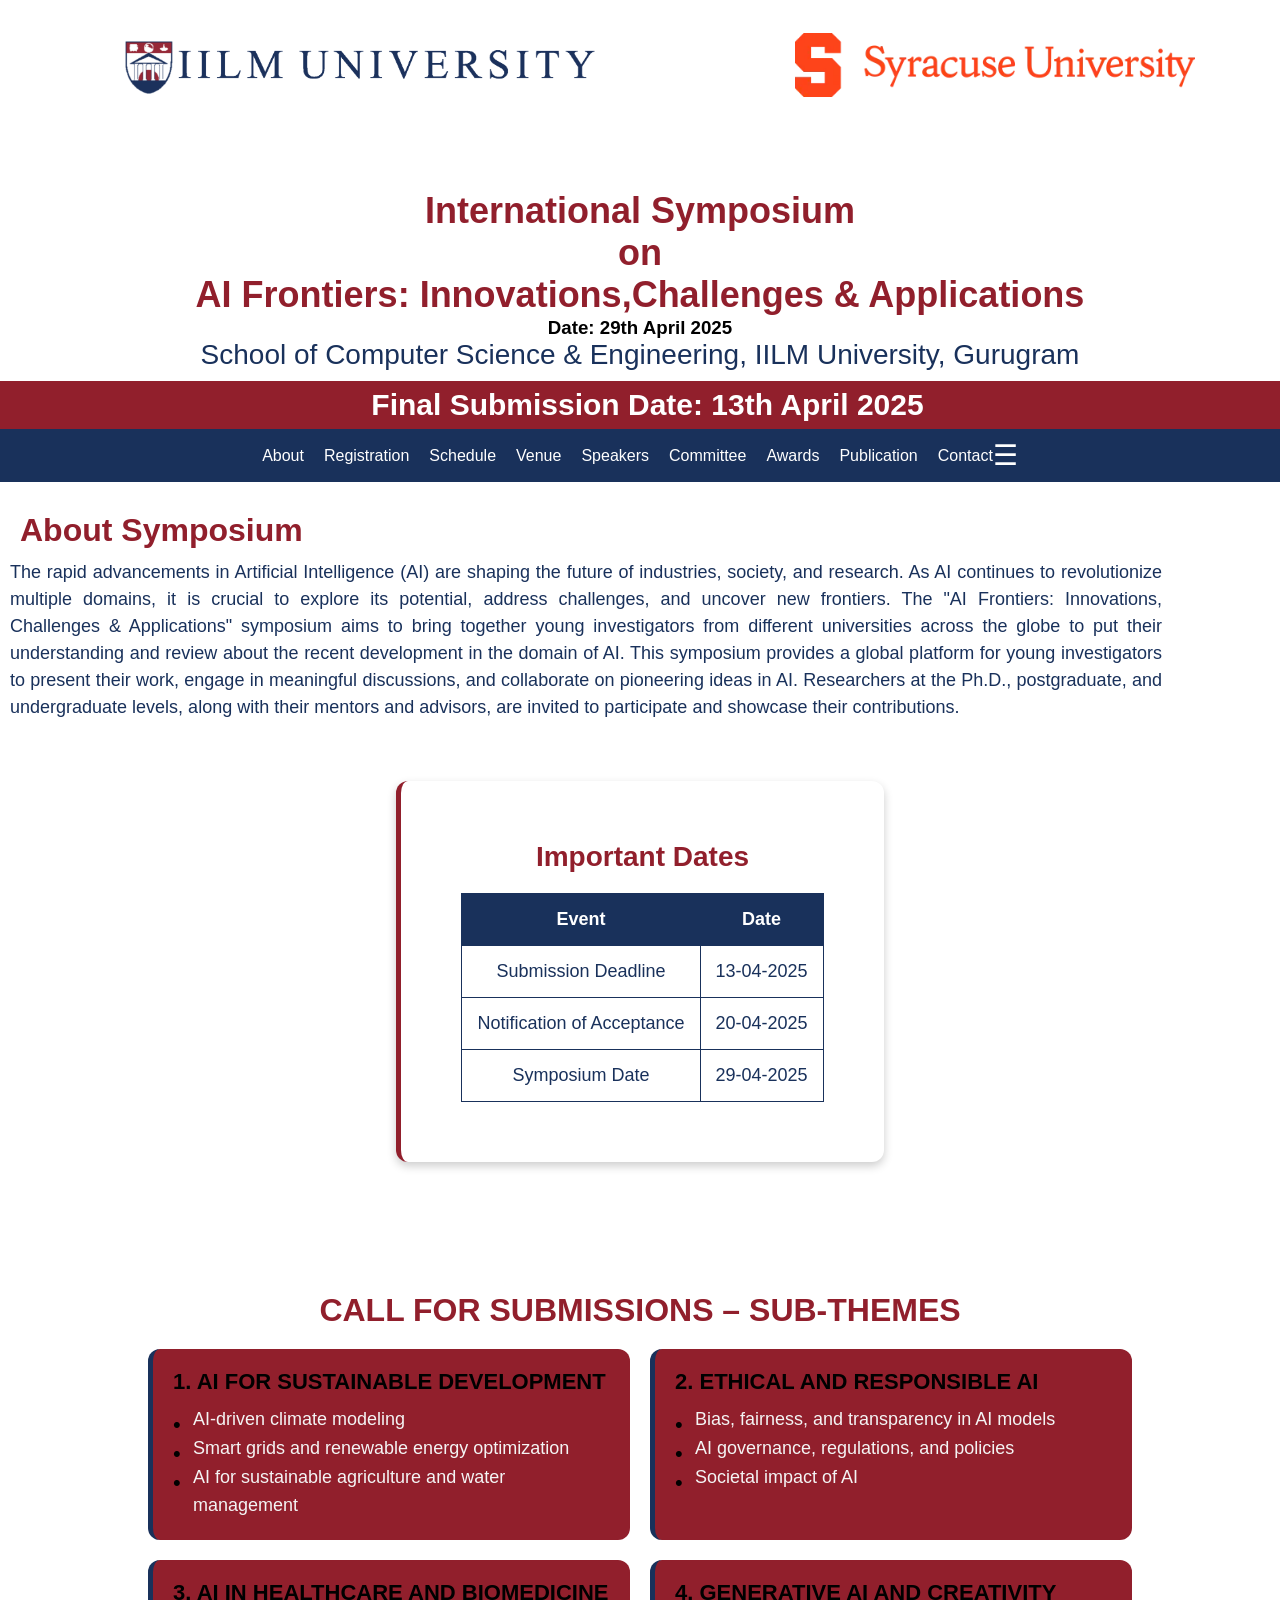
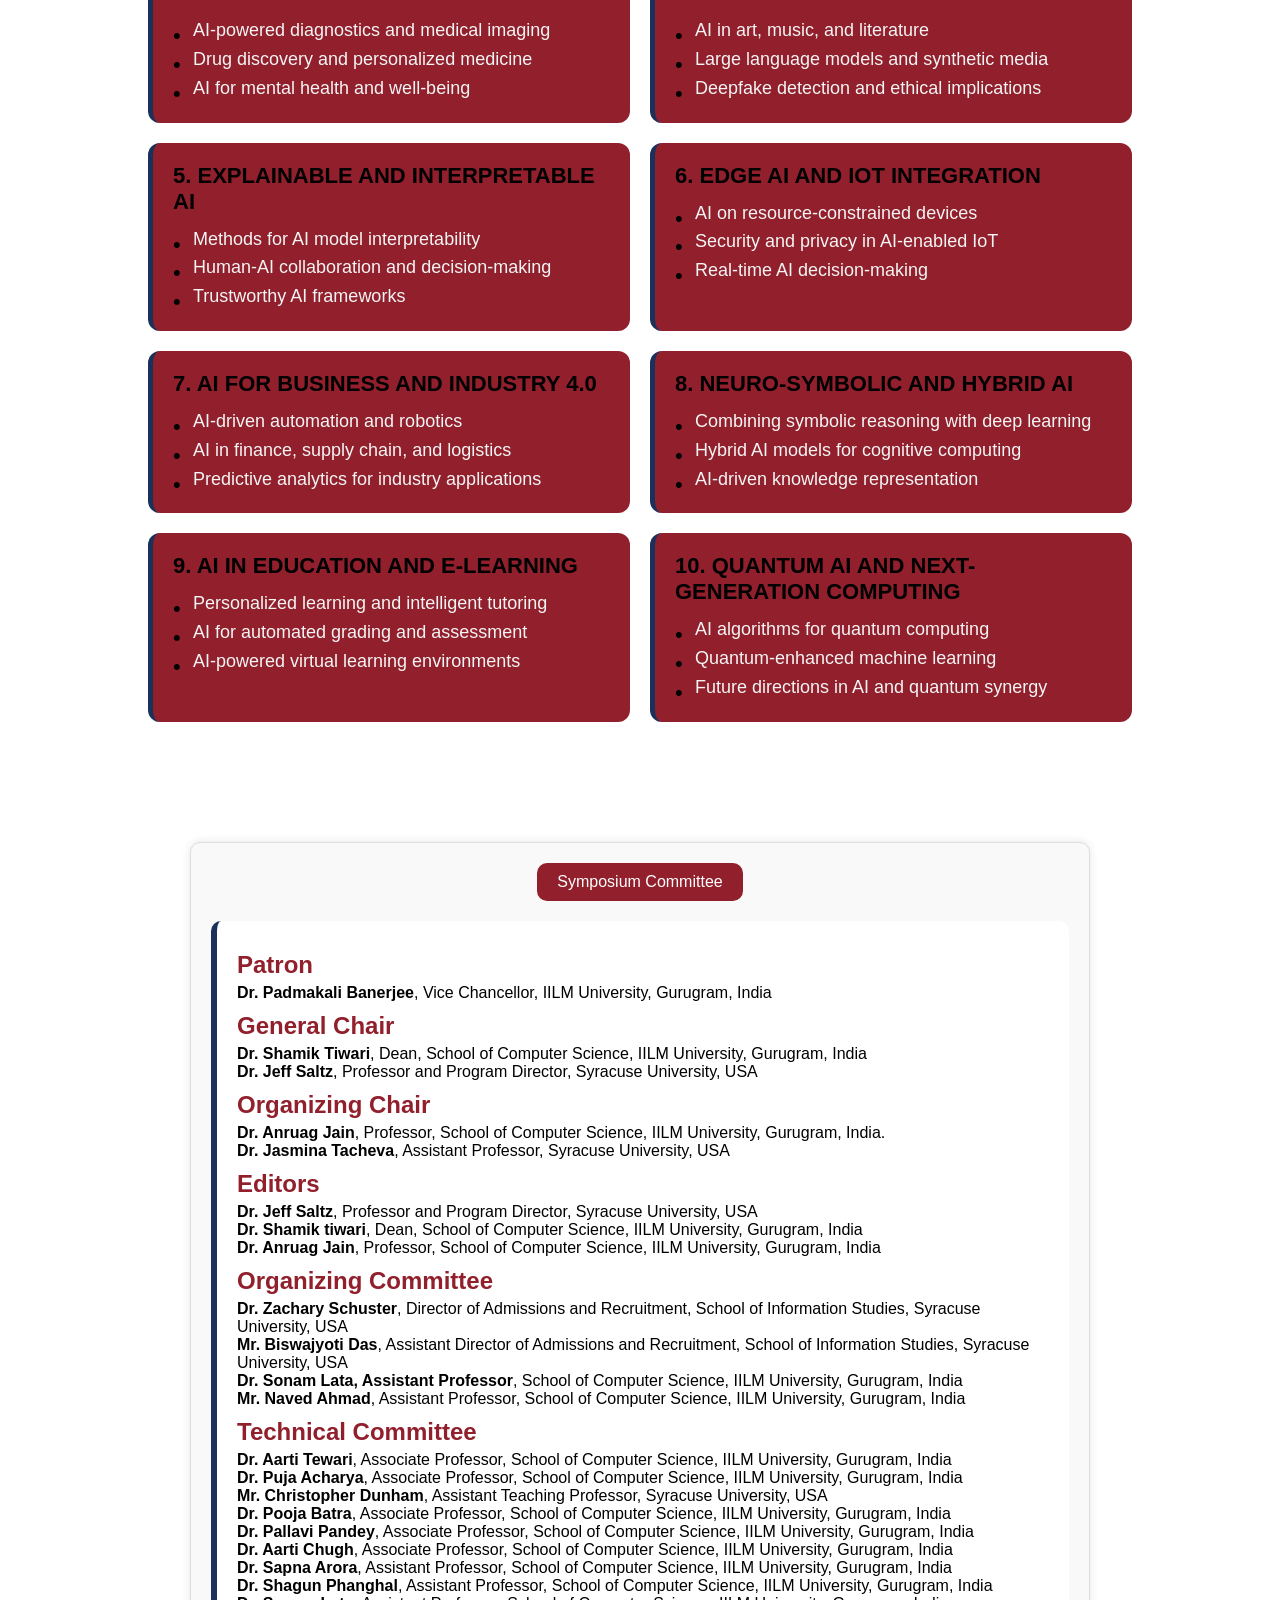
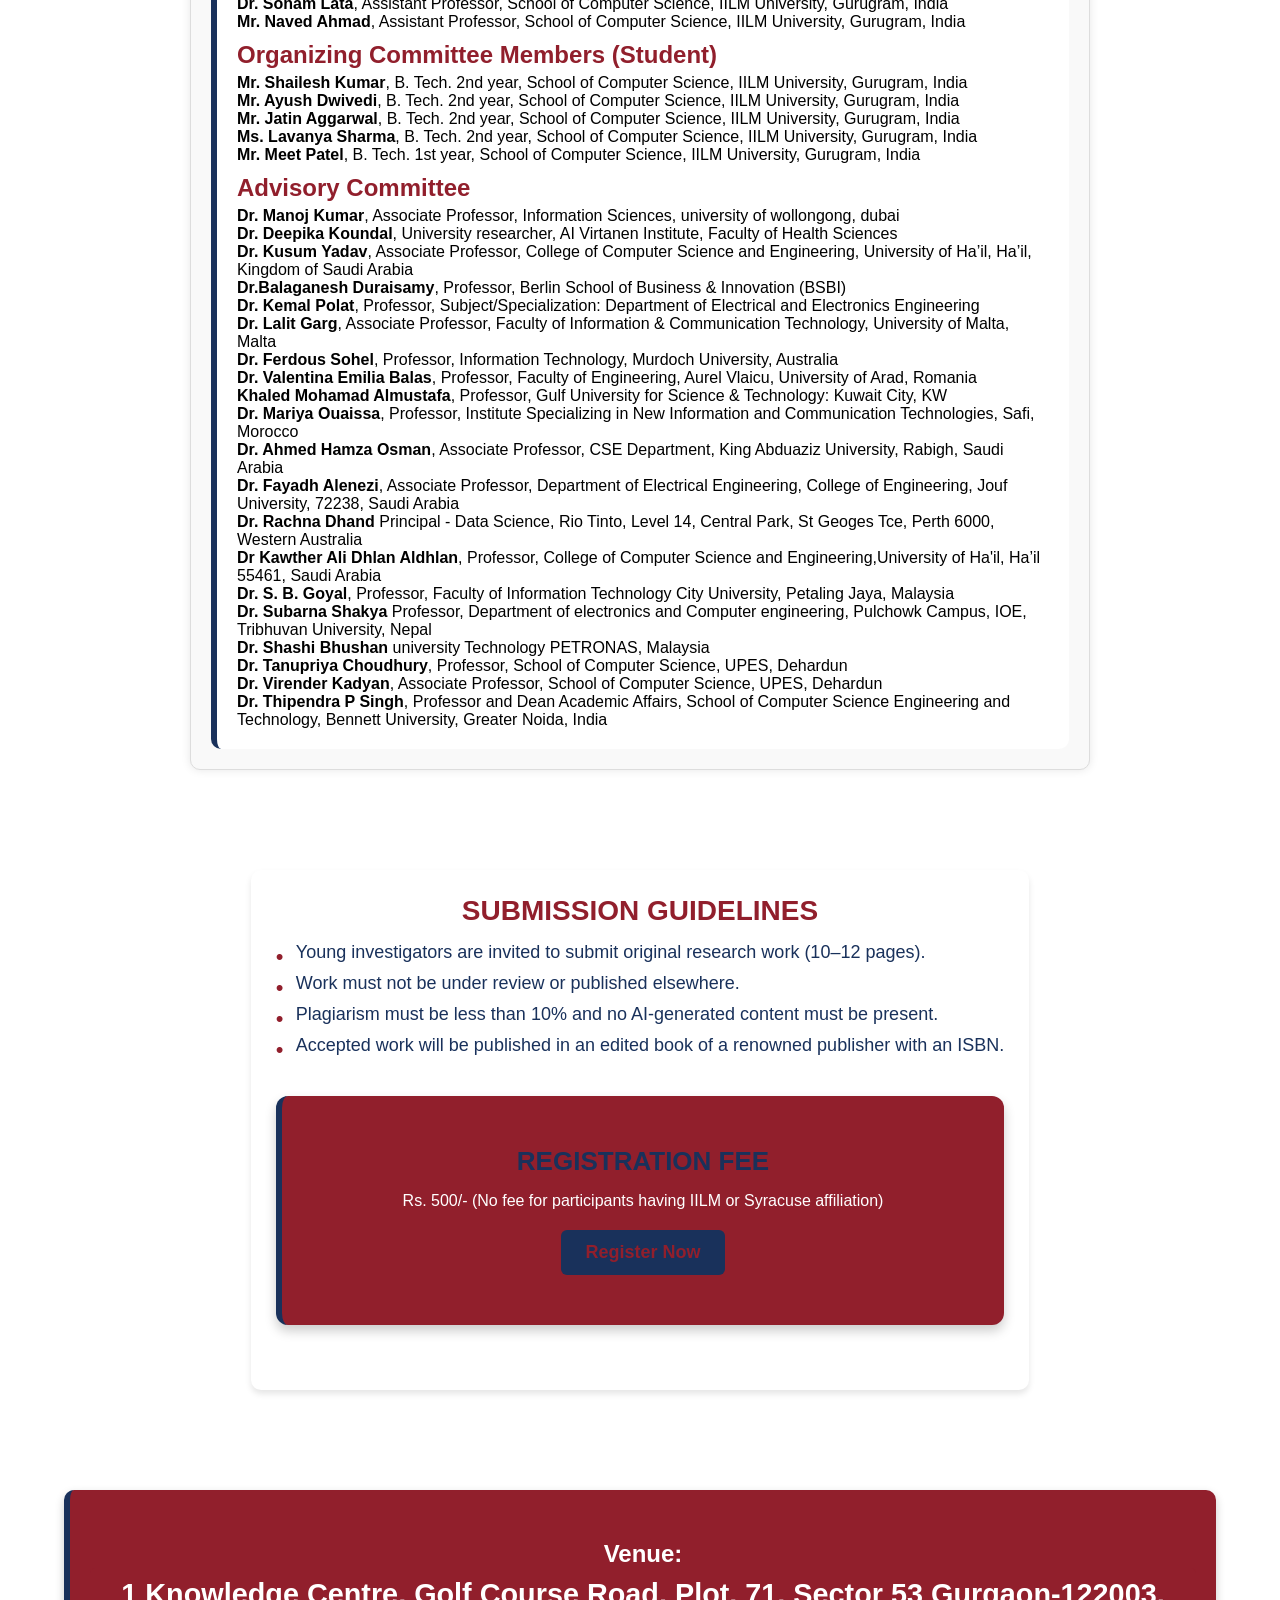
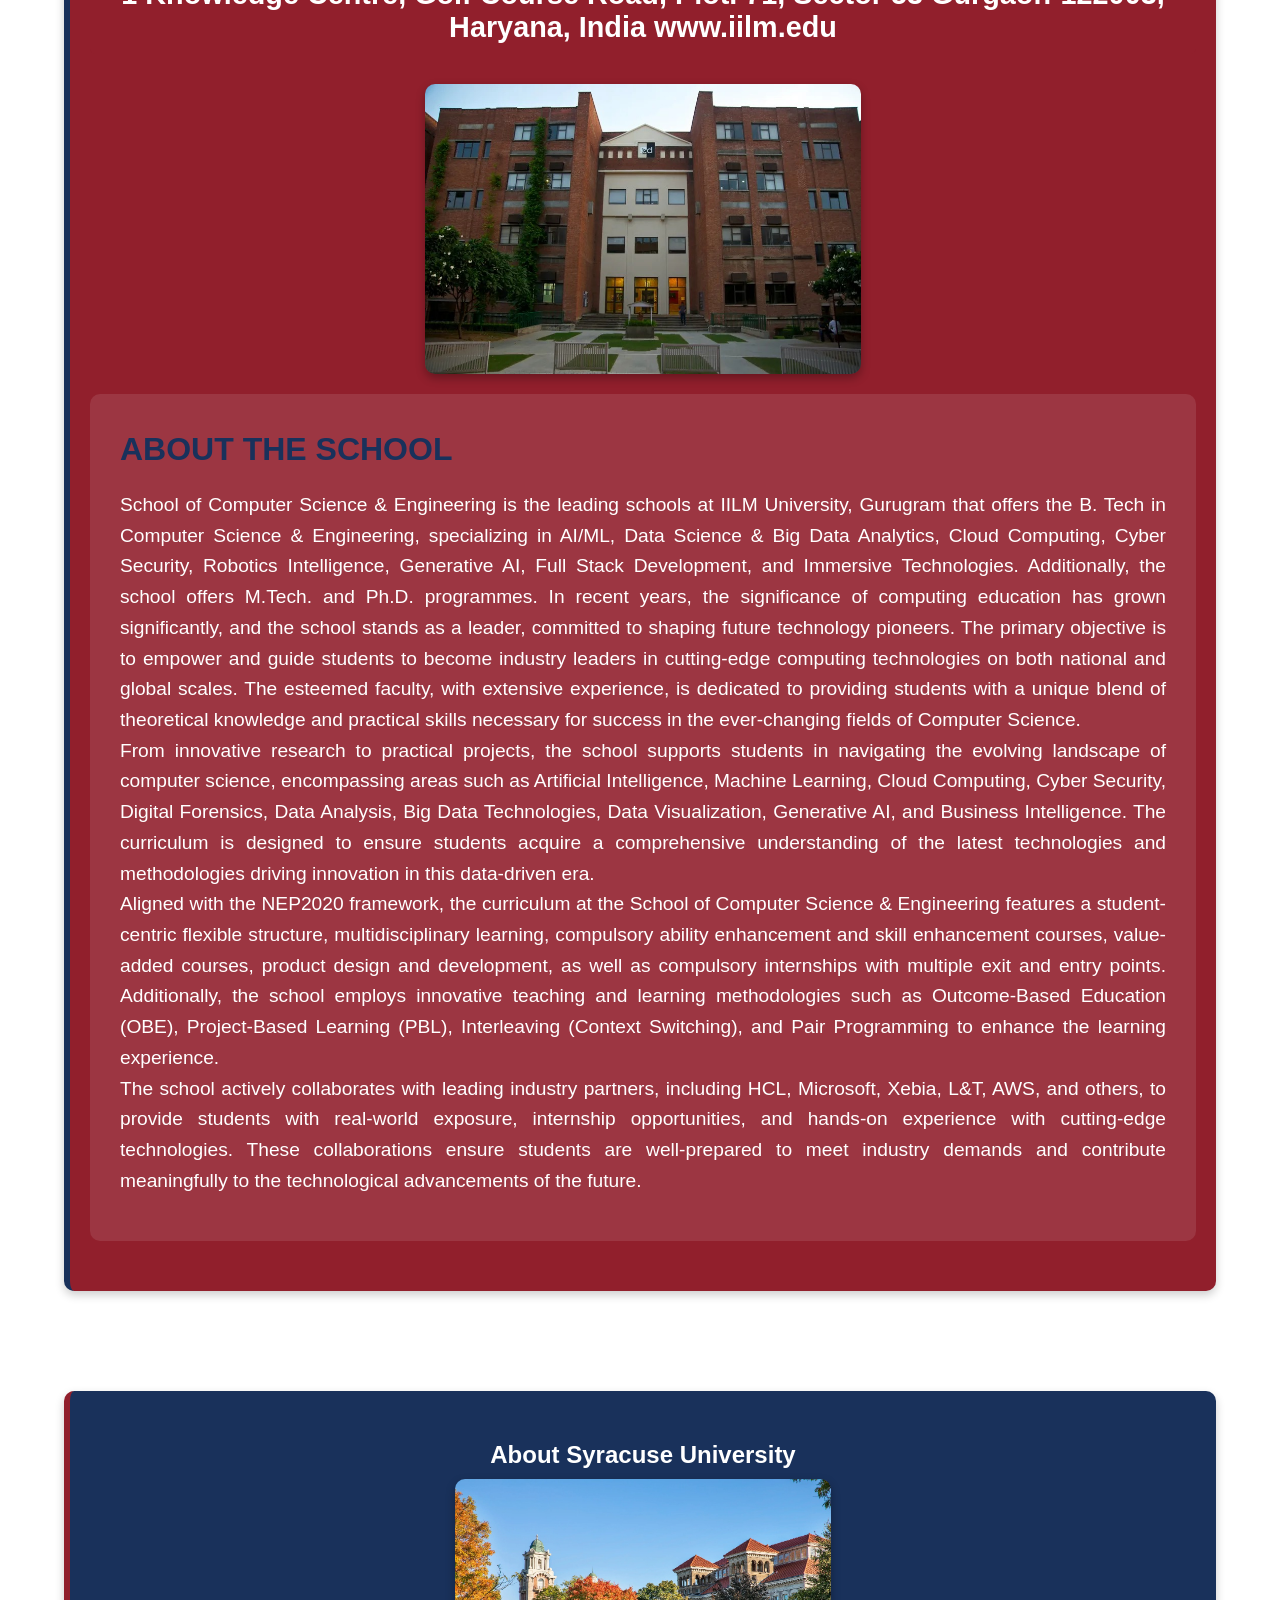
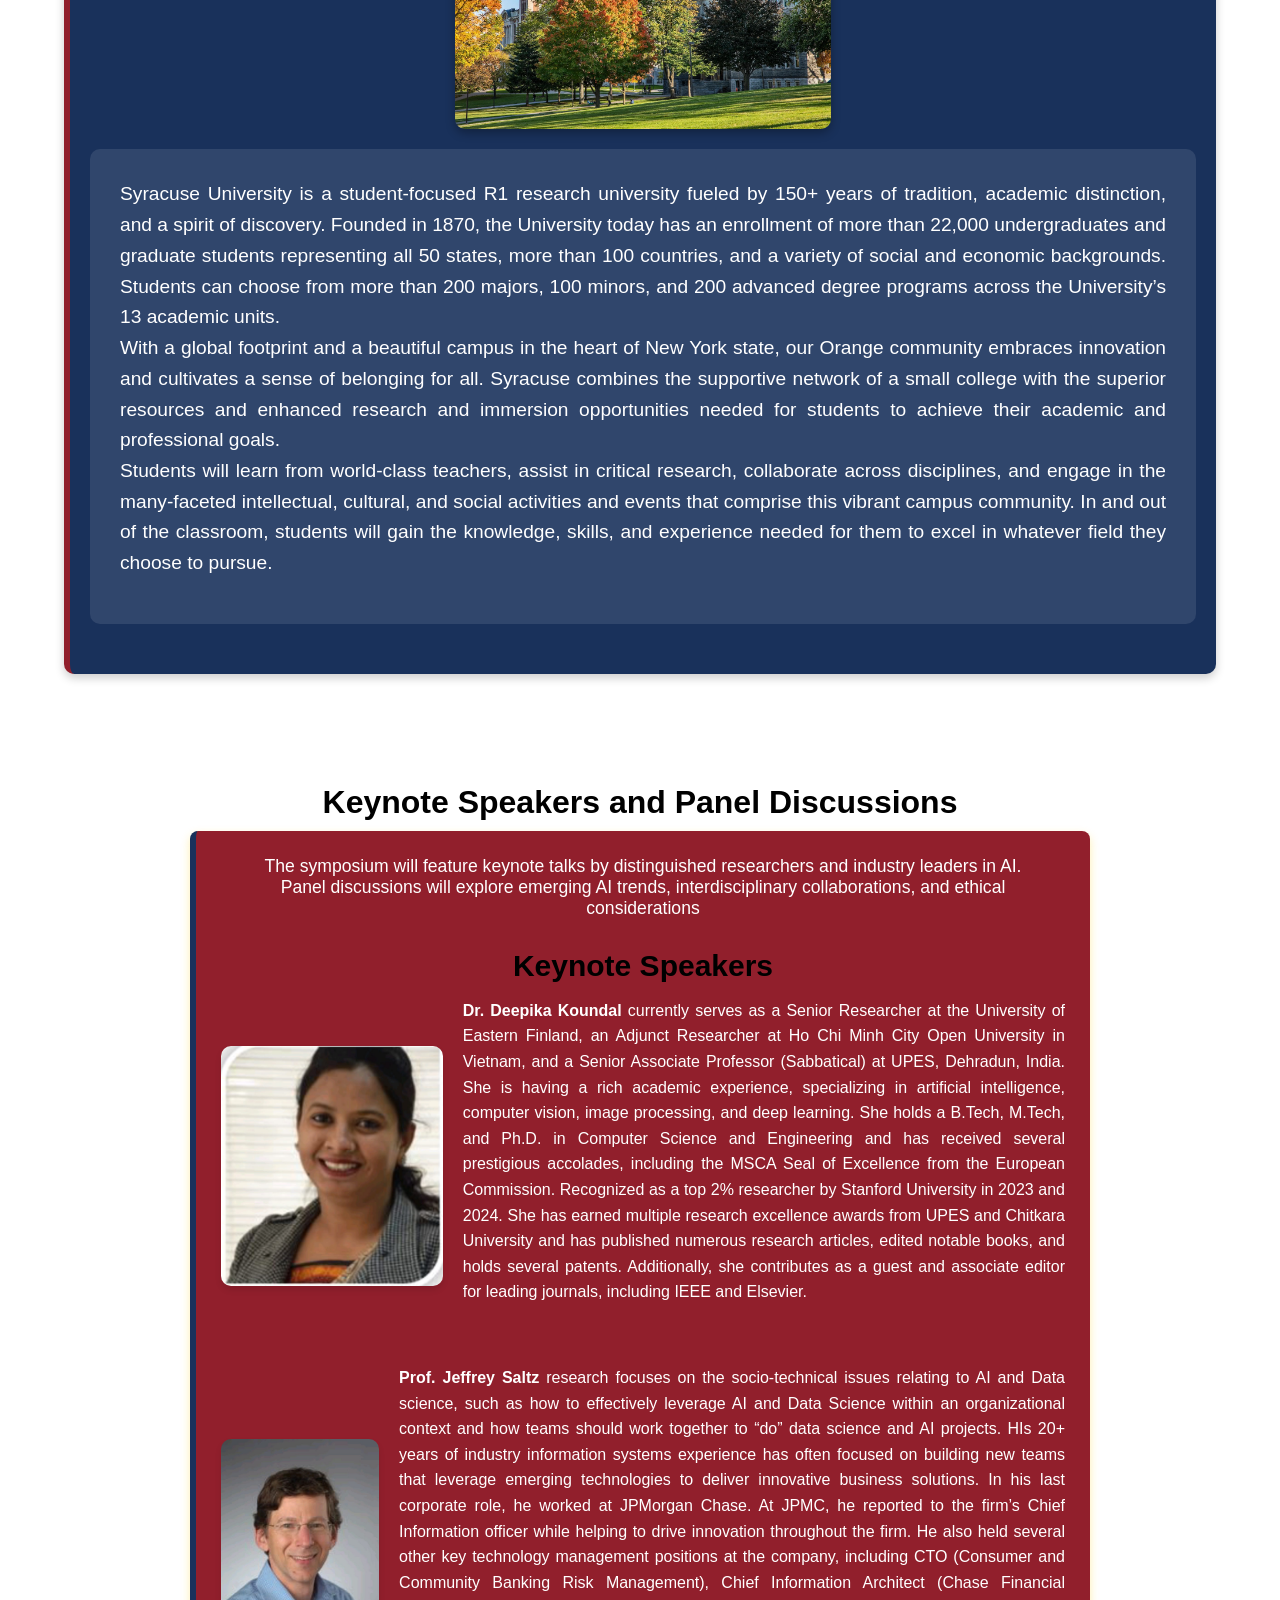
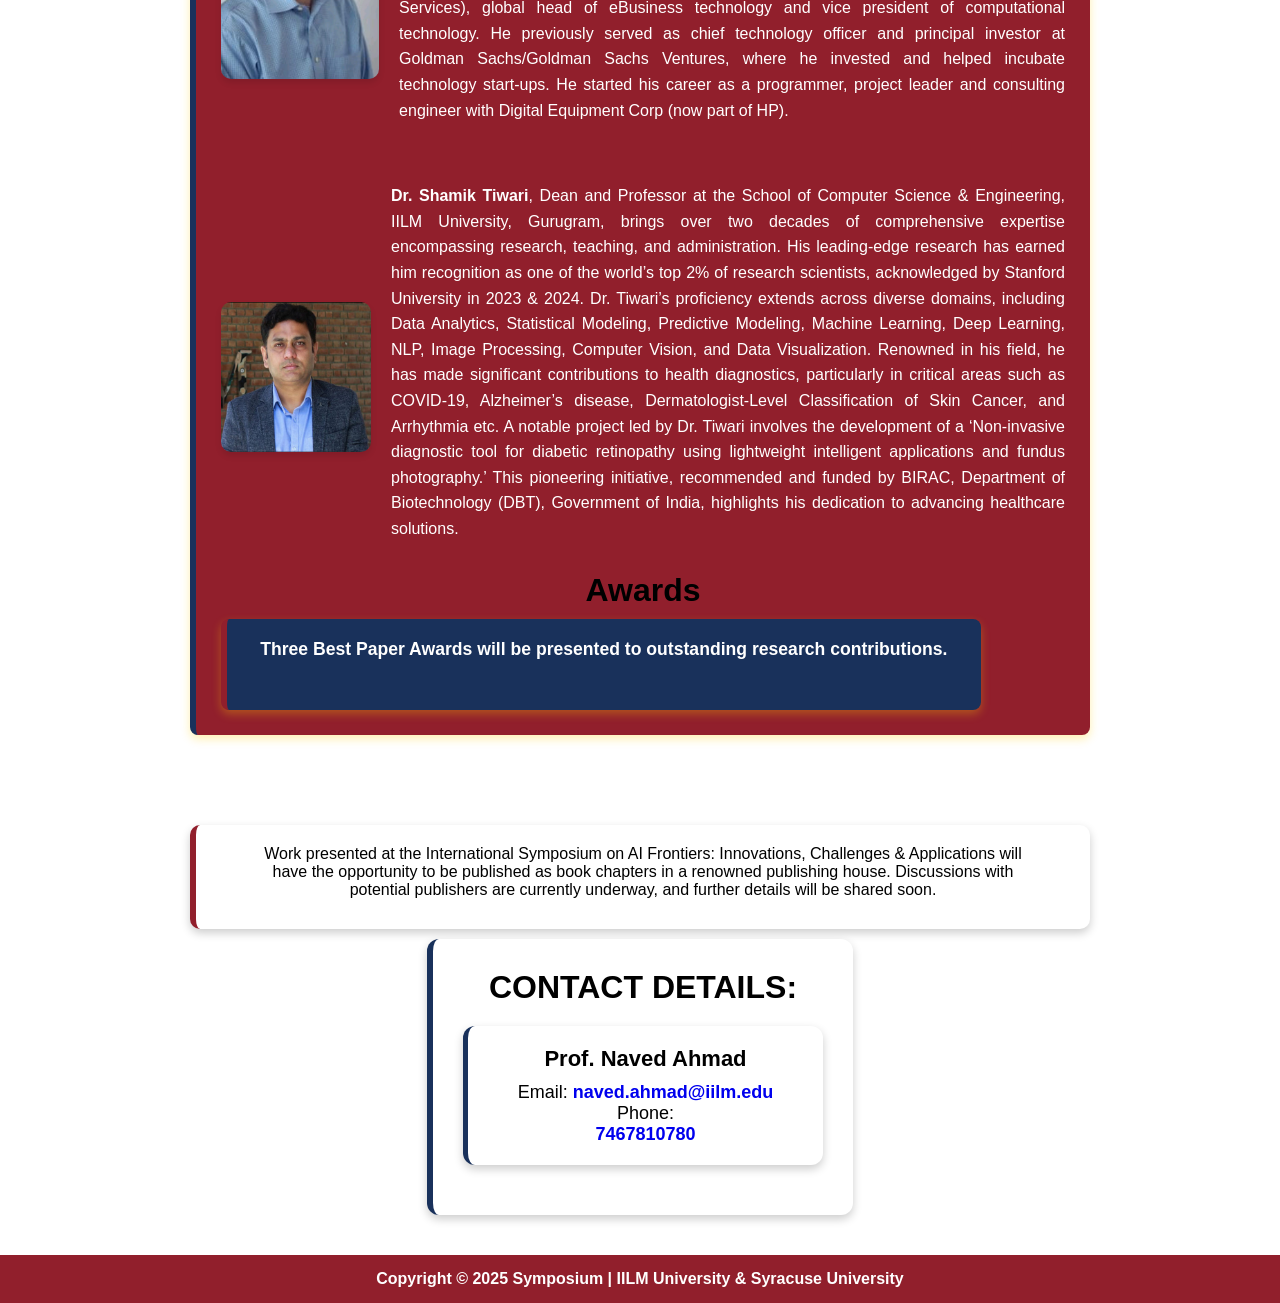
==== commit de62e1ba: "v.0.11" ====
--- a/index.html
+++ b/index.html
@@ -275,7 +275,7 @@
         <div class="registration-box">
             <h3>Registration Fee</h3>
             <p>Rs. 500/- (No fee for participants having IILM or Syracuse affiliation)</p>
-            <a href="" class="register-btn">Register Now</a>
+            <a href="https://docs.google.com/forms/d/1Wkft9QGy3lkbaZkZ10Sji5Hye1S6mHNmLhlFXglsgyQ/edit" class="register-btn">Register Now</a>
         </div>
     </section>
     
--- a/style.css
+++ b/style.css
@@ -651,6 +651,7 @@
 .iilm-info h3 {
   font-size: 2rem;
   color:#19315B;
+  text-align: left;
   margin-bottom: 15px;
   text-transform: uppercase;
 }
@@ -768,7 +769,7 @@
 
 .keynote-section h2 {
   font-size: 2em;
-  color: #ffffff;
+  color: black;
   margin-bottom: 10px;
 }
 
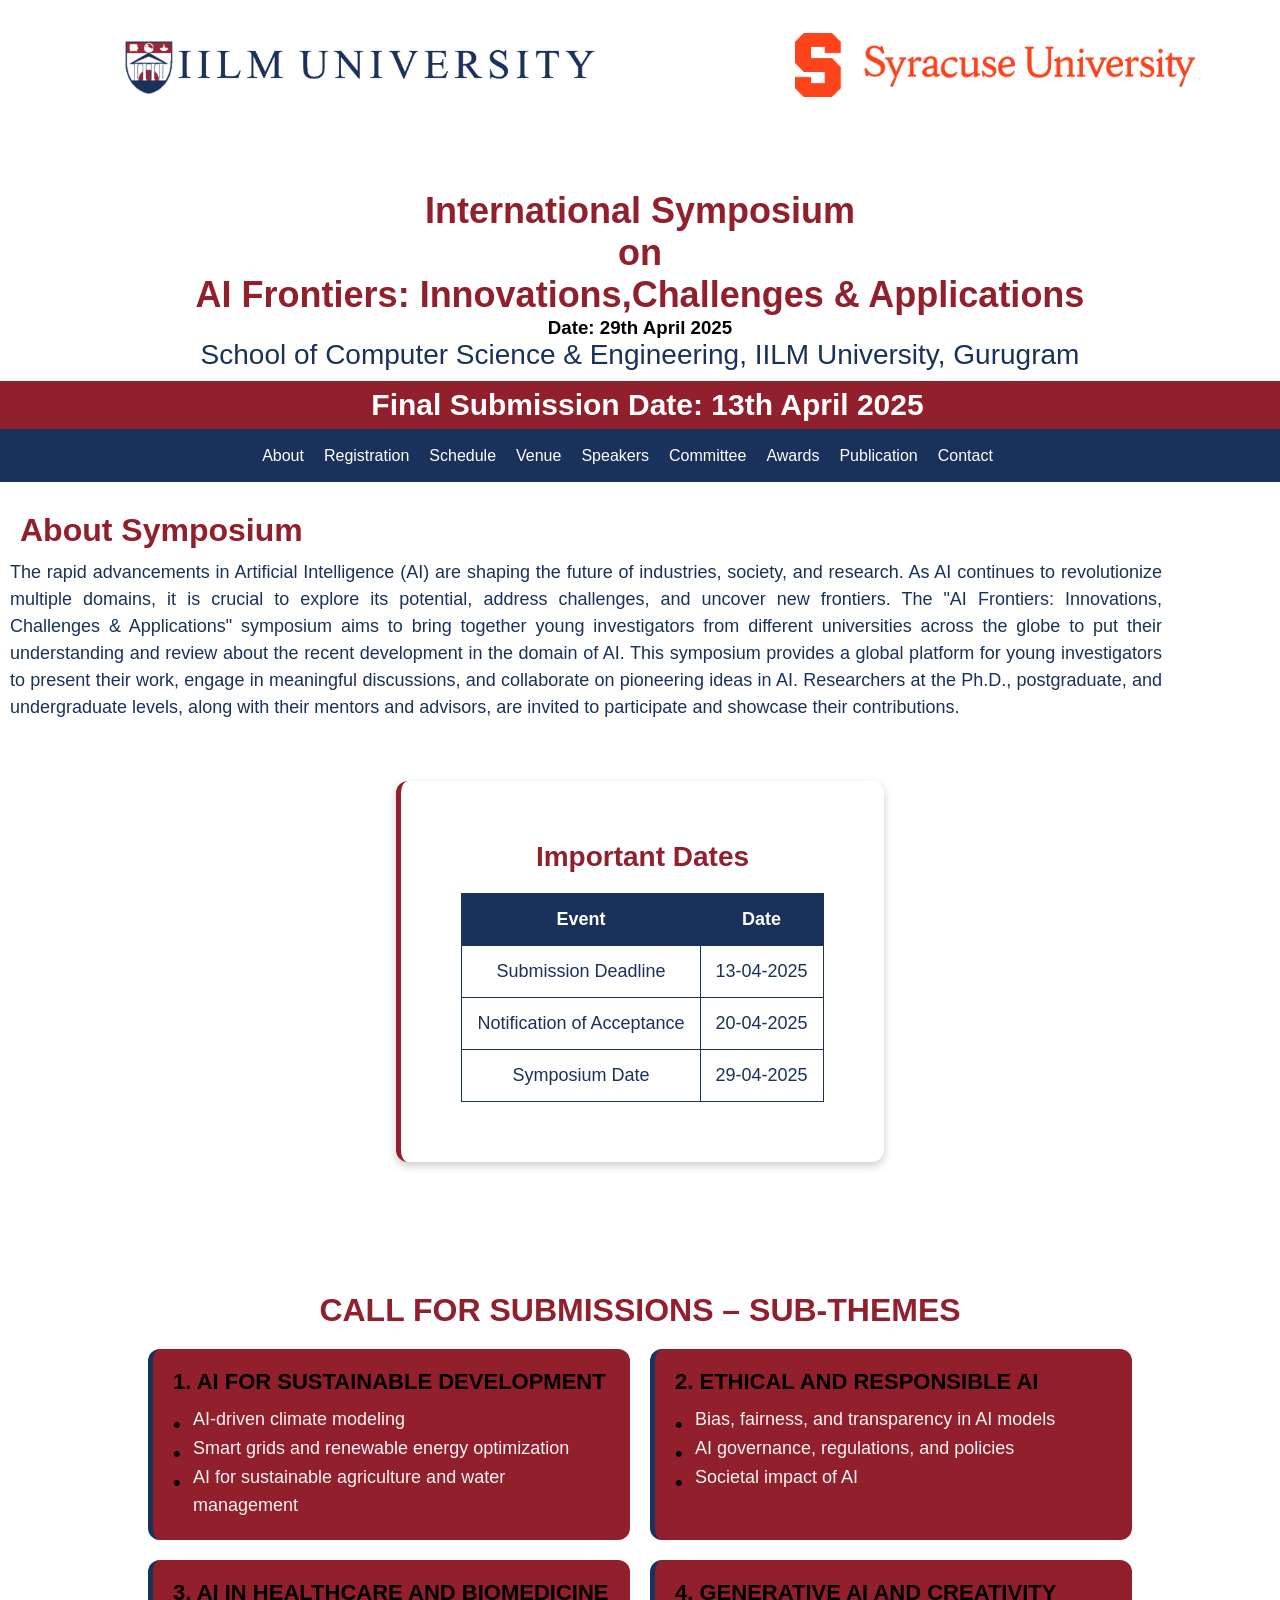
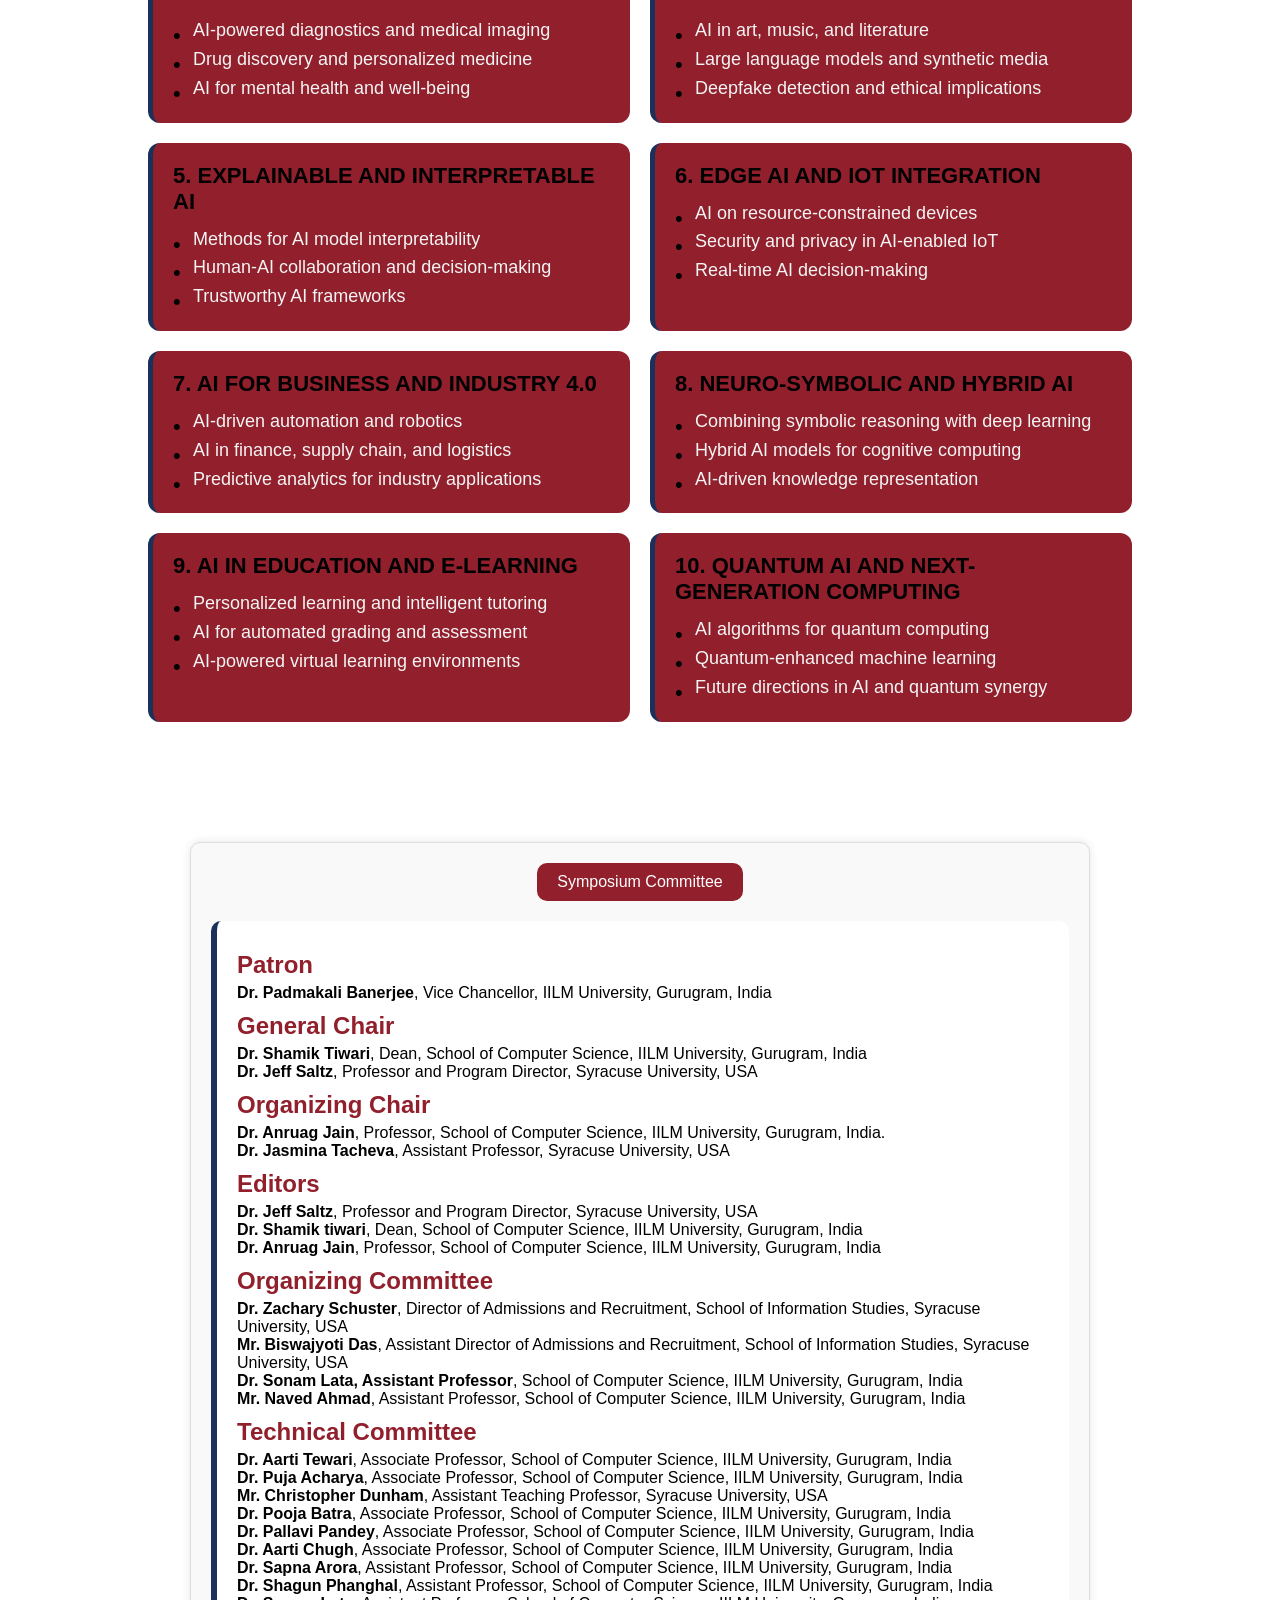
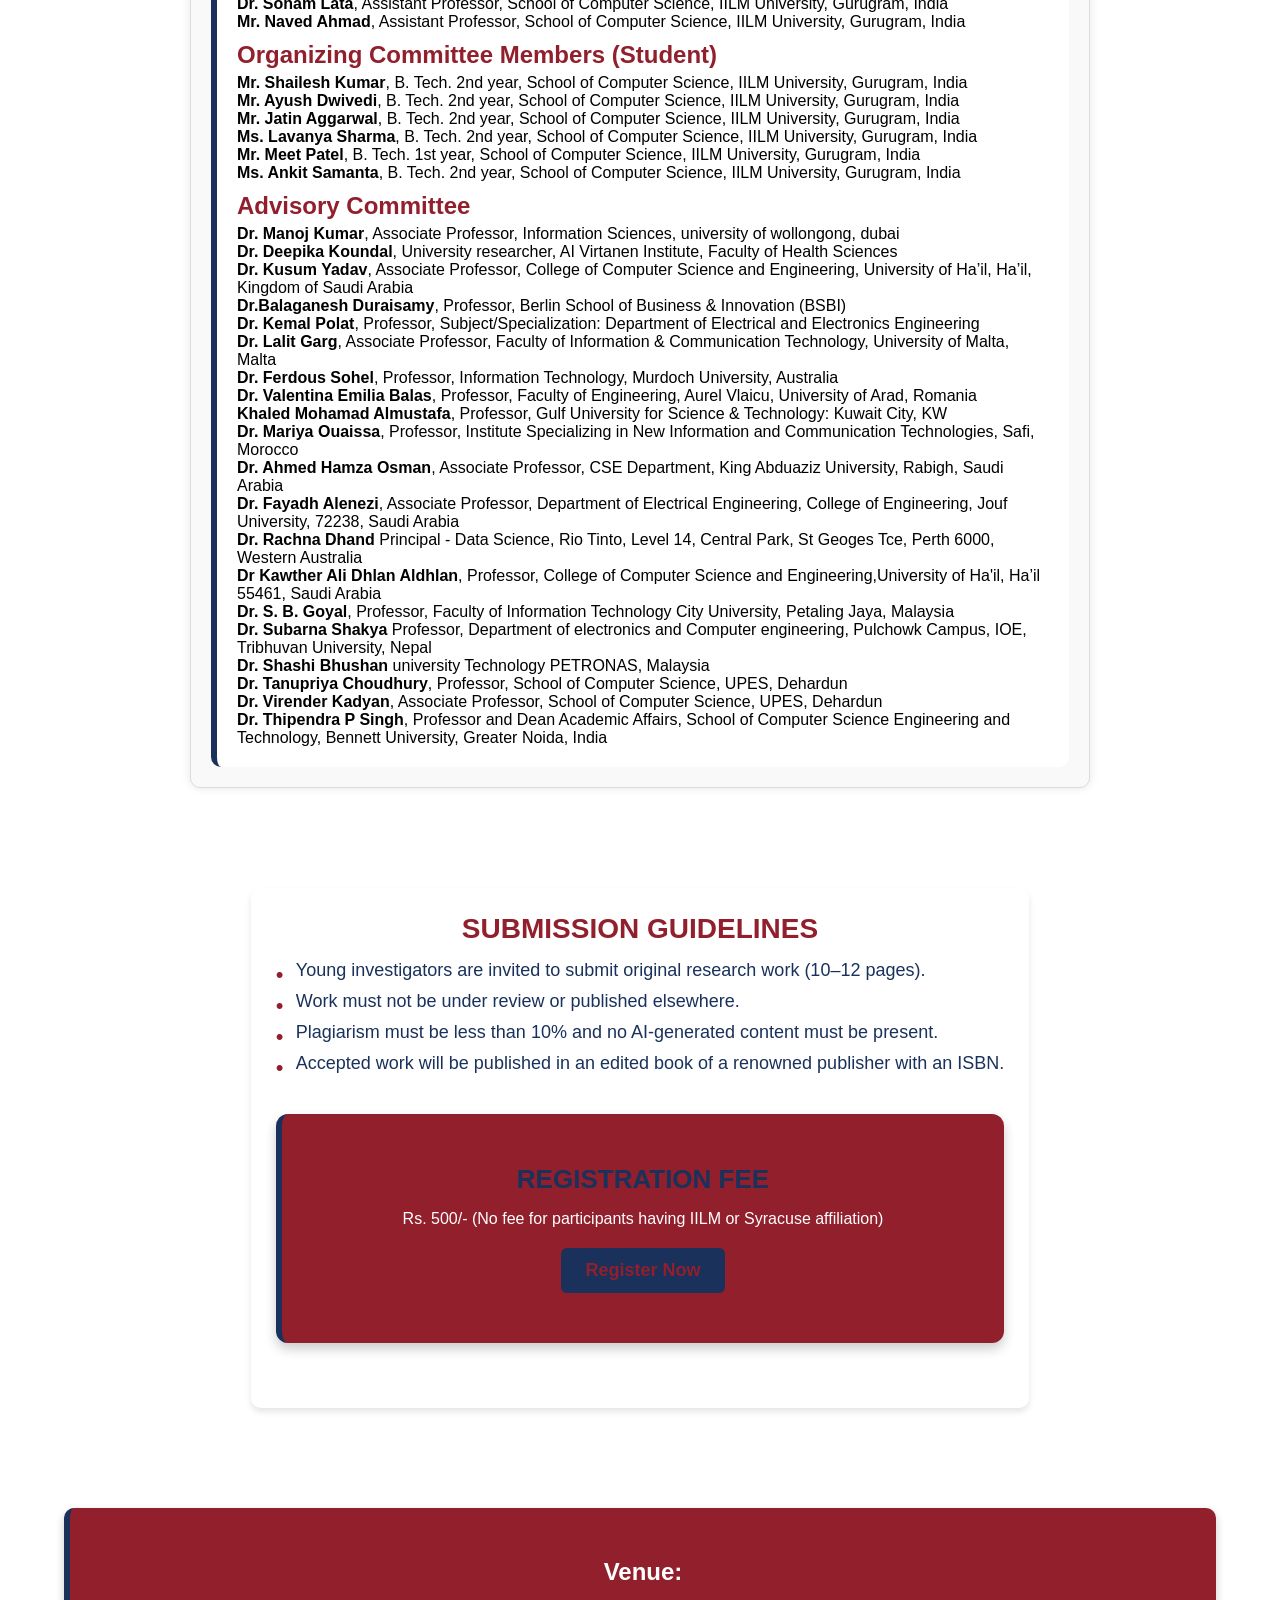
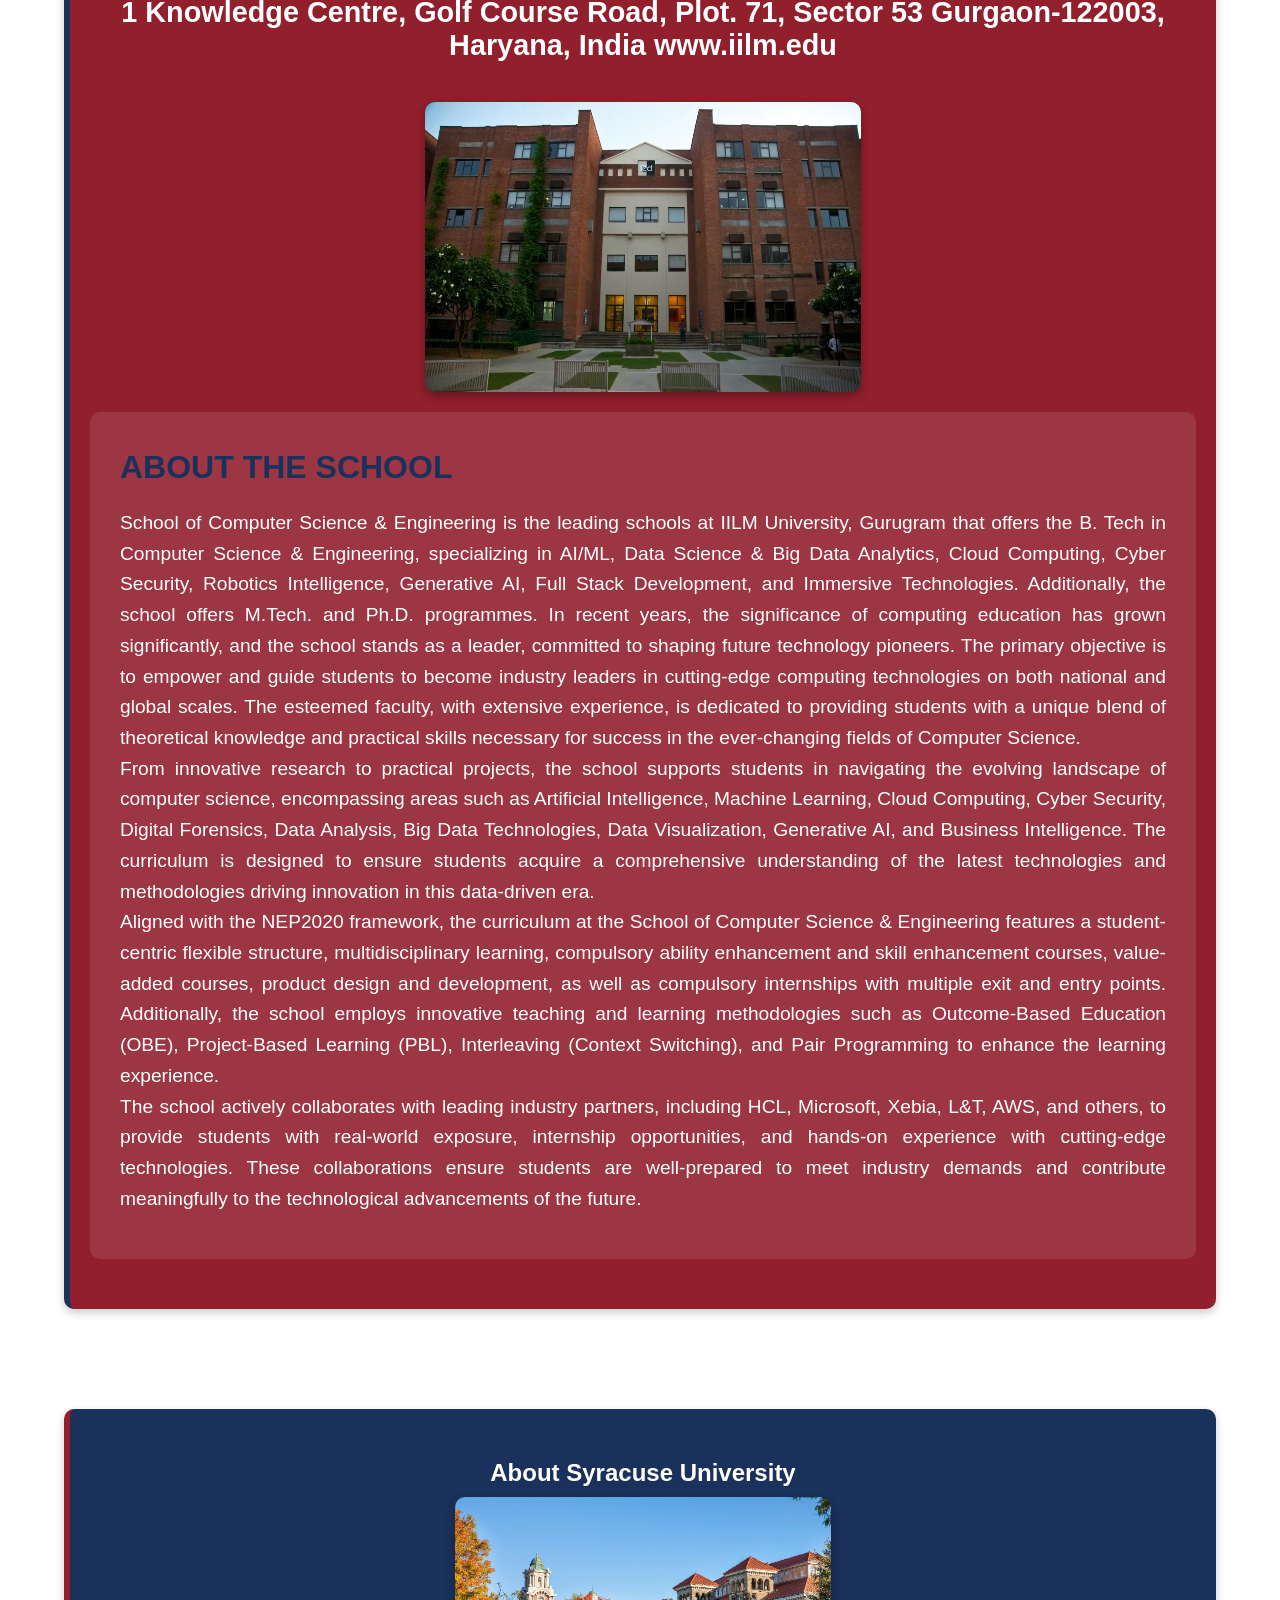
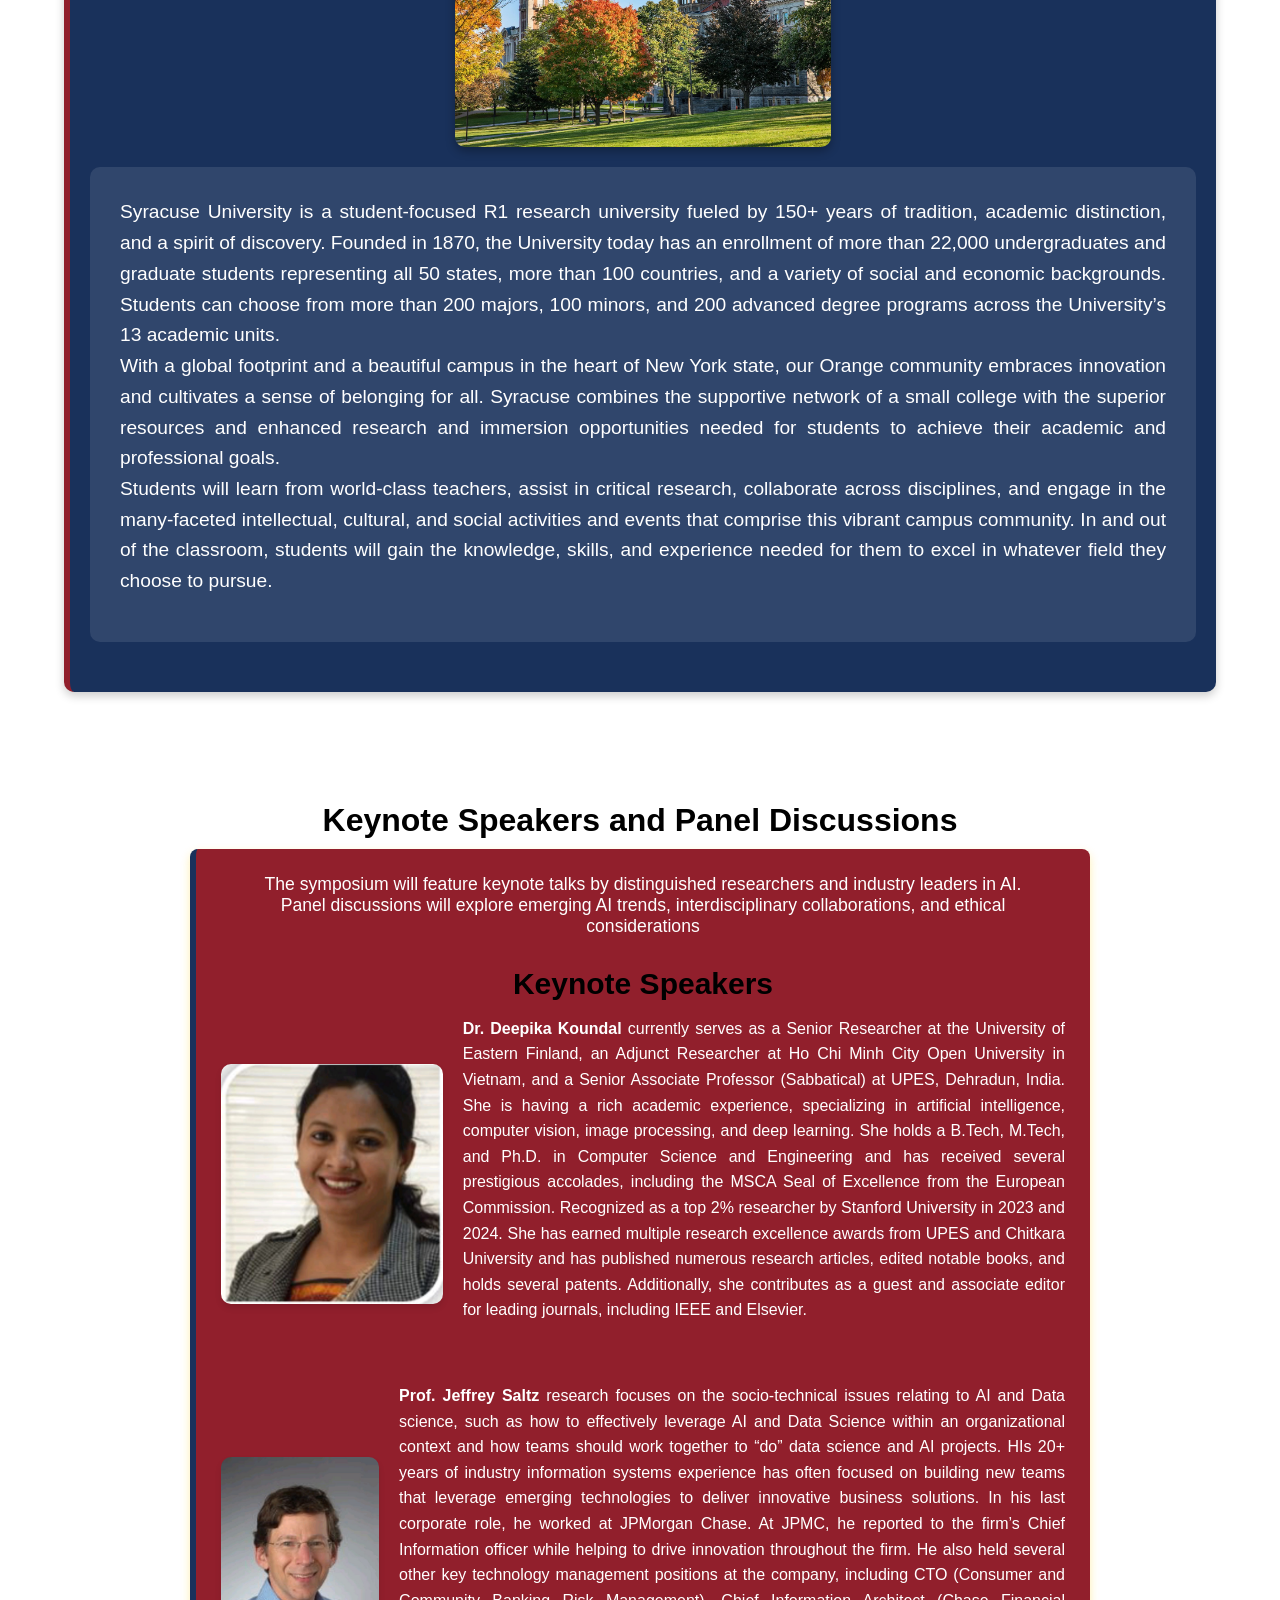
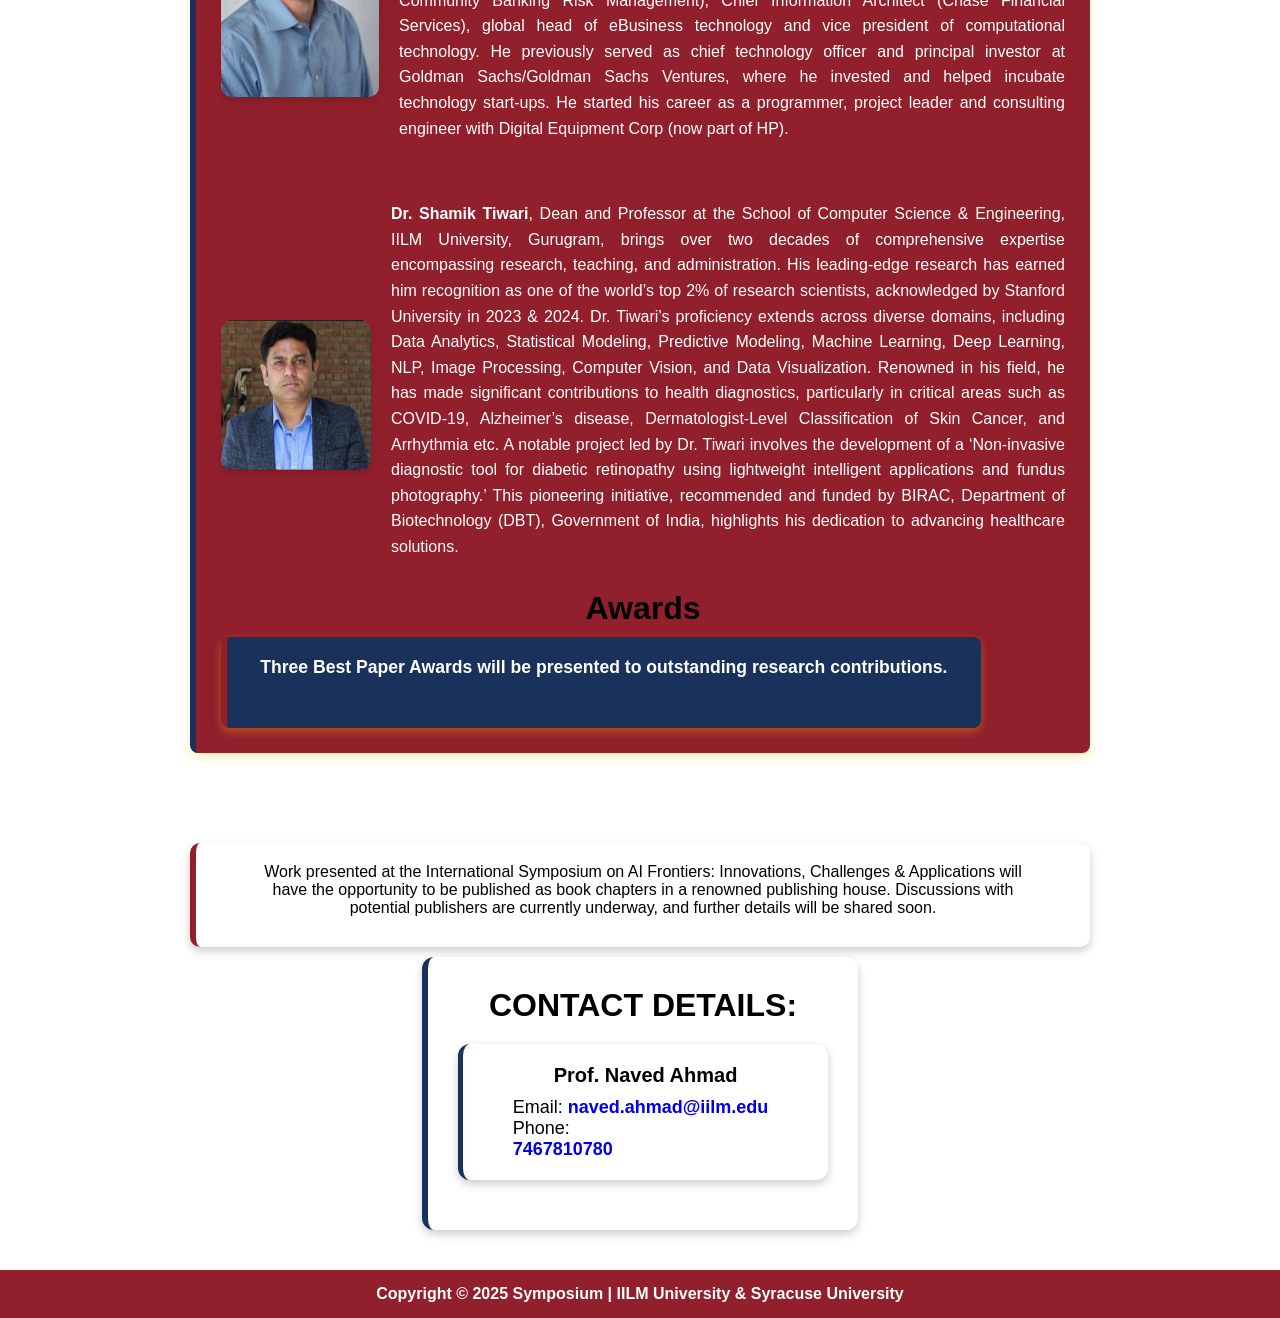
==== commit 1801c84c: "v.0.12" ====
--- a/index.html
+++ b/index.html
@@ -227,7 +227,8 @@
                     <strong>	Mr. Ayush Dwivedi</strong>, B. Tech. 2nd year,  School of Computer Science, IILM University, Gurugram, India<br>
                         <strong>Mr. Jatin Aggarwal</strong>, B. Tech. 2nd year,  School of Computer Science, IILM University, Gurugram, India<br>
                         <strong>Ms. Lavanya Sharma</strong>, B. Tech. 2nd year,  School of Computer Science, IILM University, Gurugram, India<br>
-                        <strong>Mr. Meet Patel</strong>, B. Tech. 1st year,  School of Computer Science, IILM University, Gurugram, India
+                        <strong>Mr. Meet Patel</strong>, B. Tech. 1st year,  School of Computer Science, IILM University, Gurugram, India<br>
+                        <strong>Ms. Ankit Samanta</strong>, B. Tech. 2nd year,  School of Computer Science, IILM University, Gurugram, India
                     
                     </p>
                 <h2>Advisory Committee</h2>
--- a/style.css
+++ b/style.css
@@ -26,8 +26,6 @@
   text-align: center;
   color: black;
   margin-top: 0;
-  
-   
 }
 
 /* Logo Styling */
@@ -36,13 +34,13 @@
   align-items: center;
   justify-content: space-around;
   margin-top: 30px;
-  flex-wrap: wrap; /* Allows logos to wrap instead of shrinking */
+  flex-wrap: wrap;
 }
 
 .logo img {
   width: 400px;
-  max-width: 100%; /* Prevents horizontal compression */
-  height: auto; /* Maintains aspect ratio */
+  max-width: 100%;
+  height: auto; 
 }
 #iilmlogo{
   height:70px;
@@ -112,7 +110,7 @@
   font-size: 28px;
   cursor: pointer;
   display: none;
-  color: white;
+  color:#19315B;
 }
 
 /* Navigation Links */
@@ -144,6 +142,7 @@
 
   .menu-btn {
       display: block;
+      color:white;
   }
 
   .nav-links {
@@ -885,7 +884,7 @@
 
 /* Contact Name */
 .contact-card h3 {
-  font-size: 22px;
+  font-size: 20px;
   color: rgb(0, 0, 0);
   margin-bottom: 10px;
  
@@ -894,6 +893,8 @@
 /* Contact Info */
 .contact-card p {
   font-size: 18px;
+  text-align: left;
+  padding-right:10px;
   color: #000000; /* Gold Accent */
 }
 
@@ -902,6 +903,9 @@
   
   text-decoration: none;
   font-weight: bold;
+  text-align: left;
+
+  font-size:18px;
 }
 
 .contact-card a:hover {
@@ -921,6 +925,10 @@
       max-width: 95%;
       padding: 20px;
   }
+  
+.contact-card a{
+  text-align: left;
+}
 
   .contact-card {
       width: 100%;
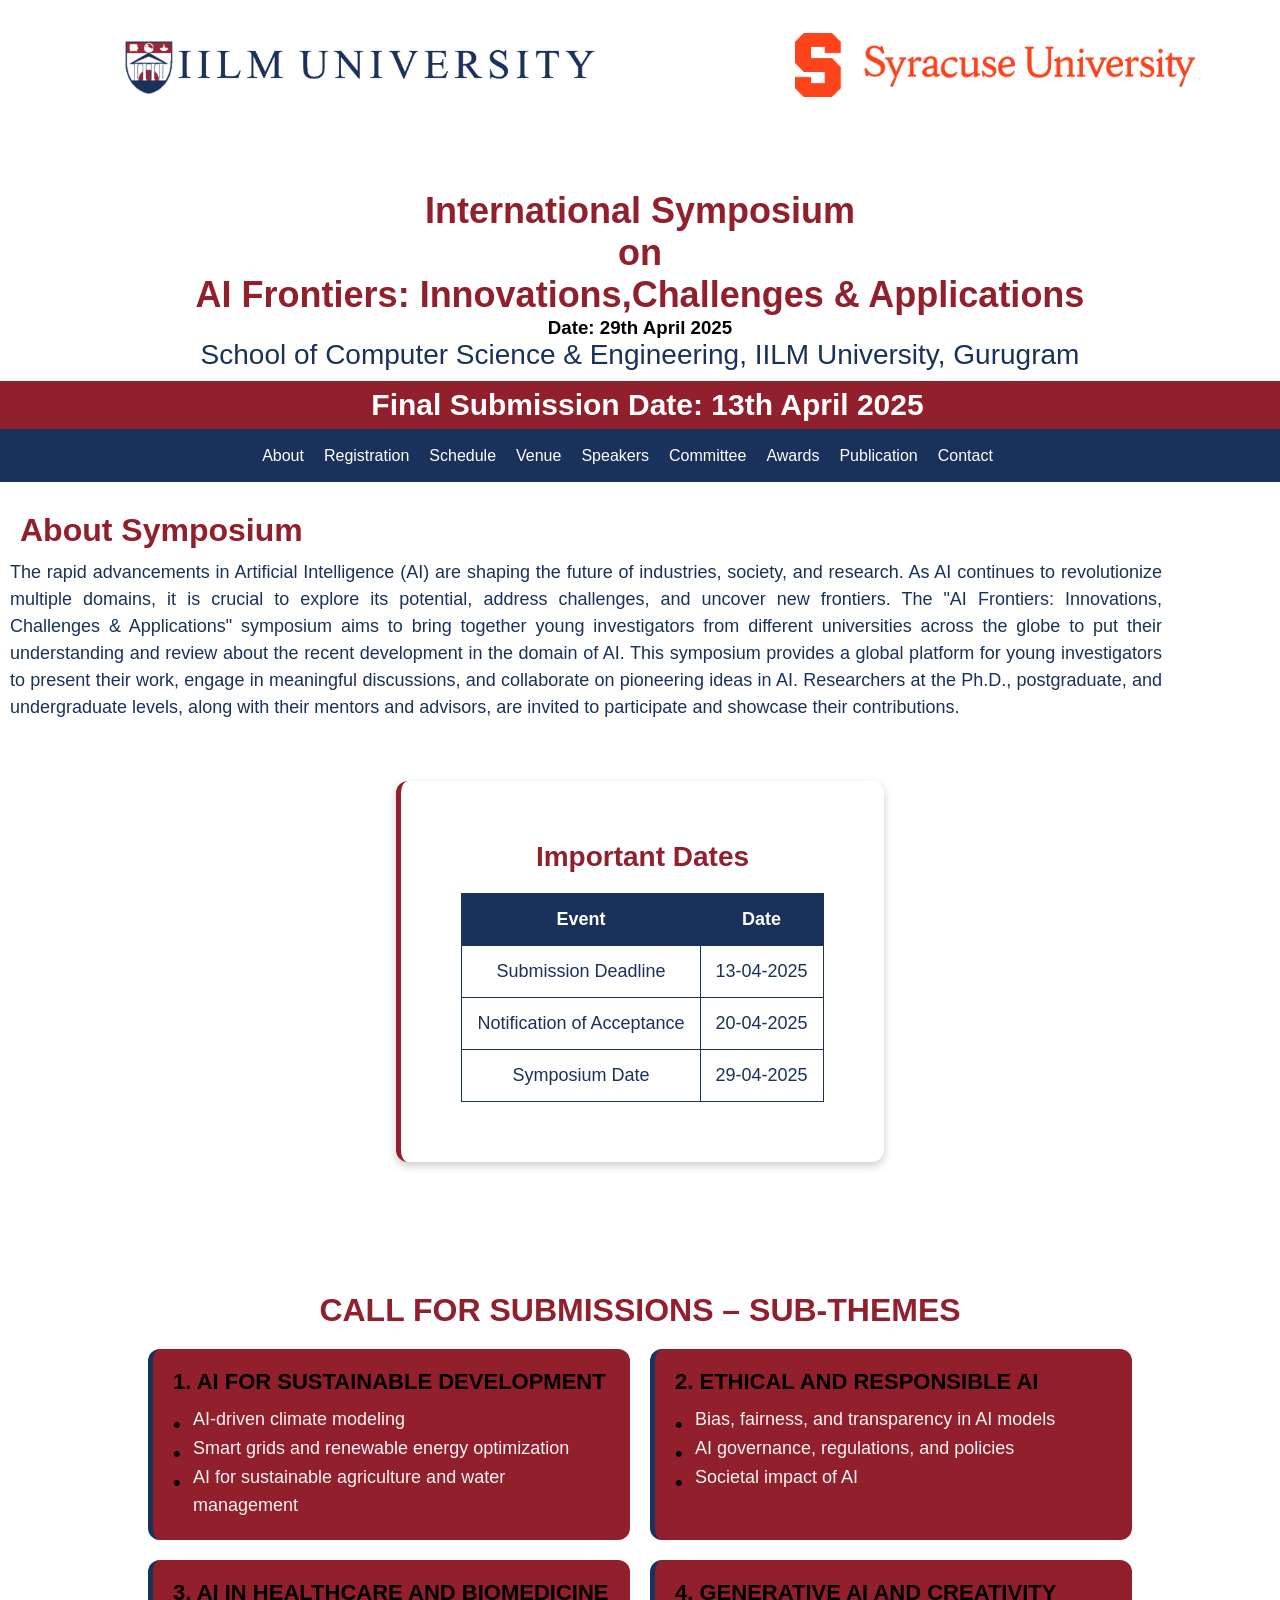
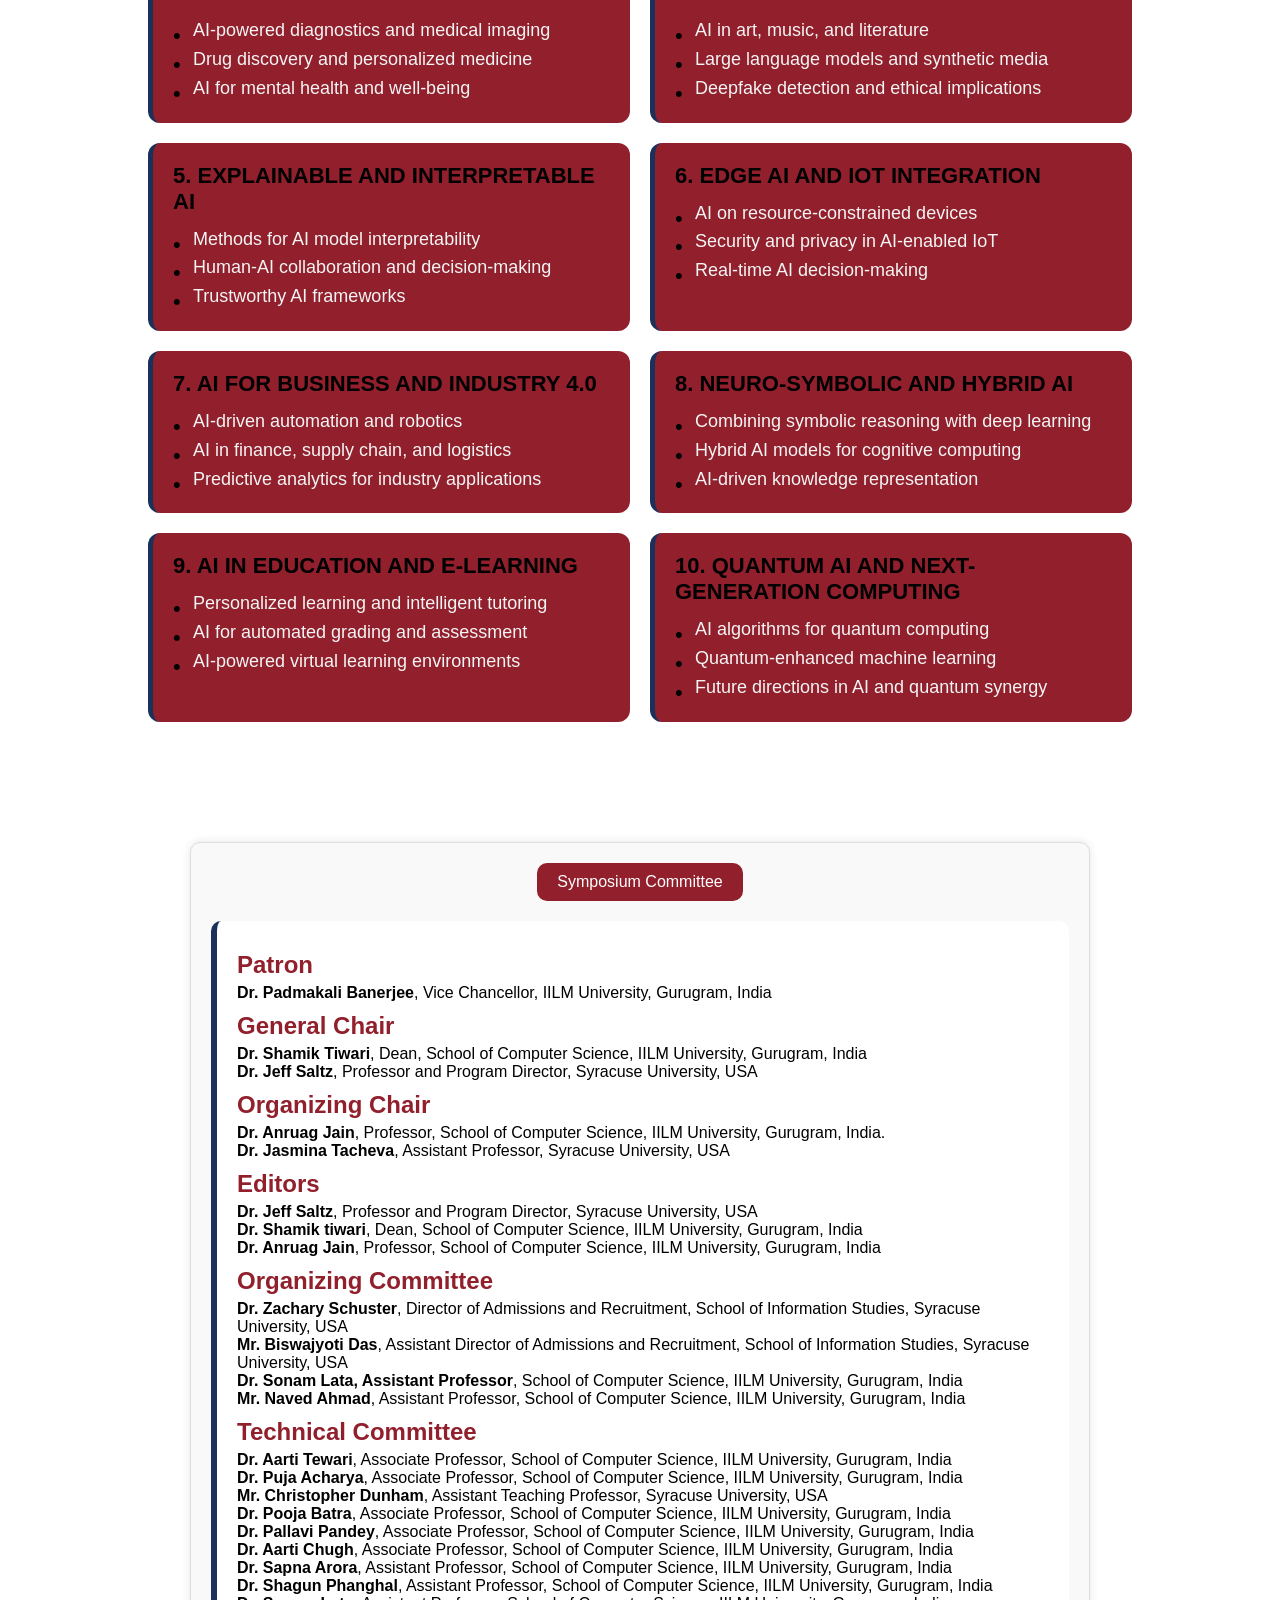
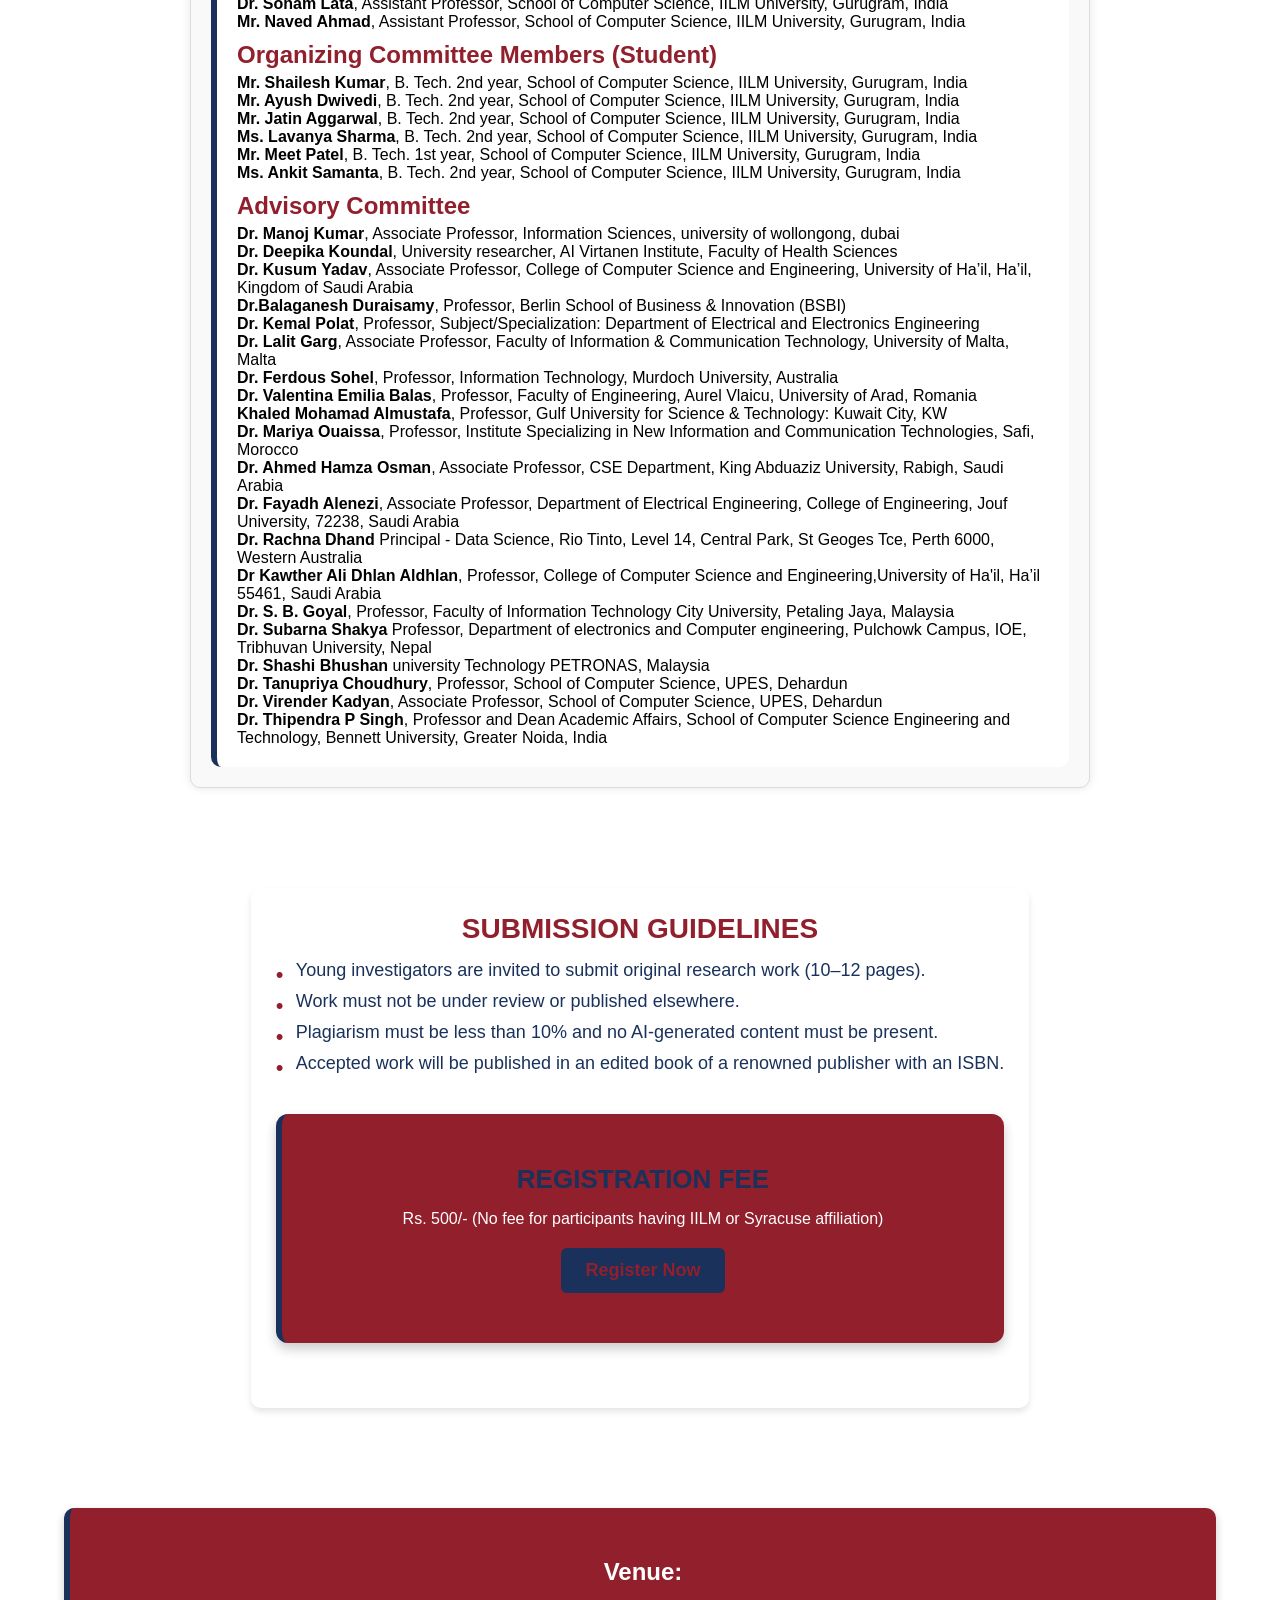
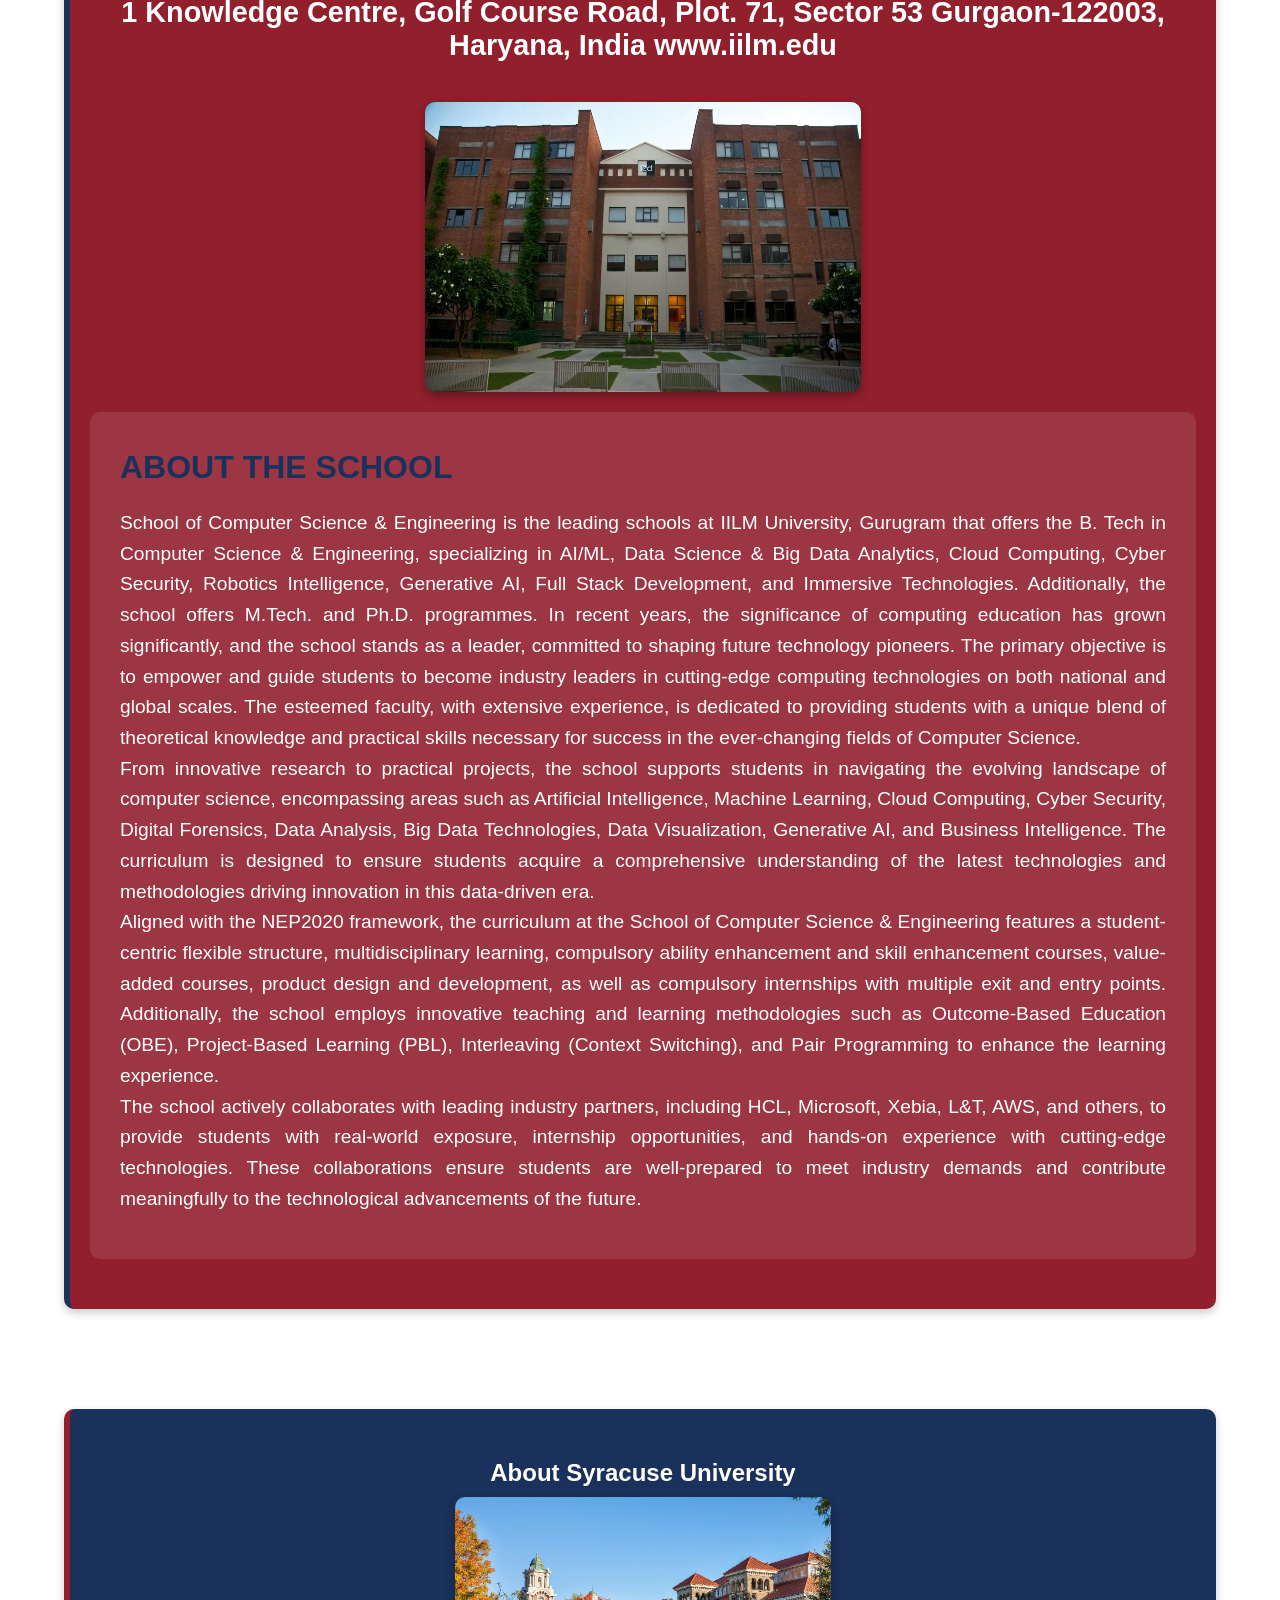
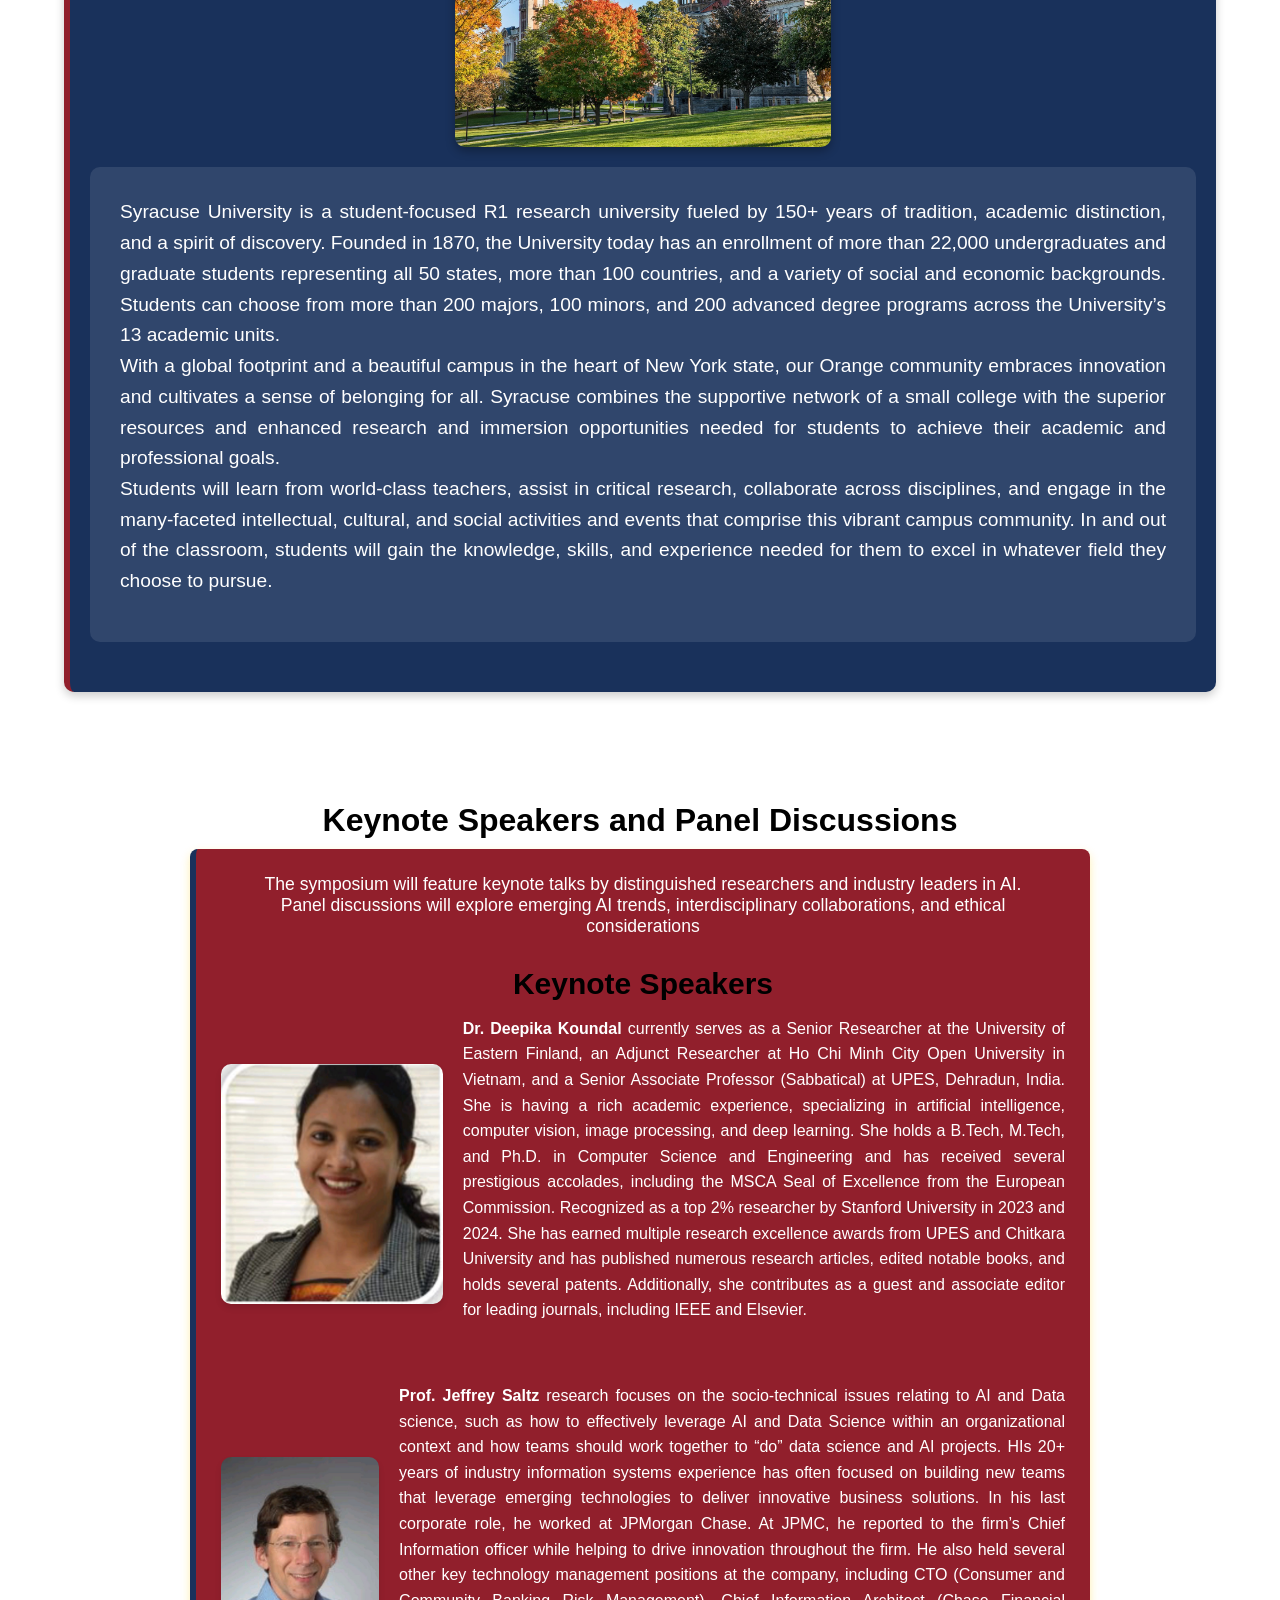
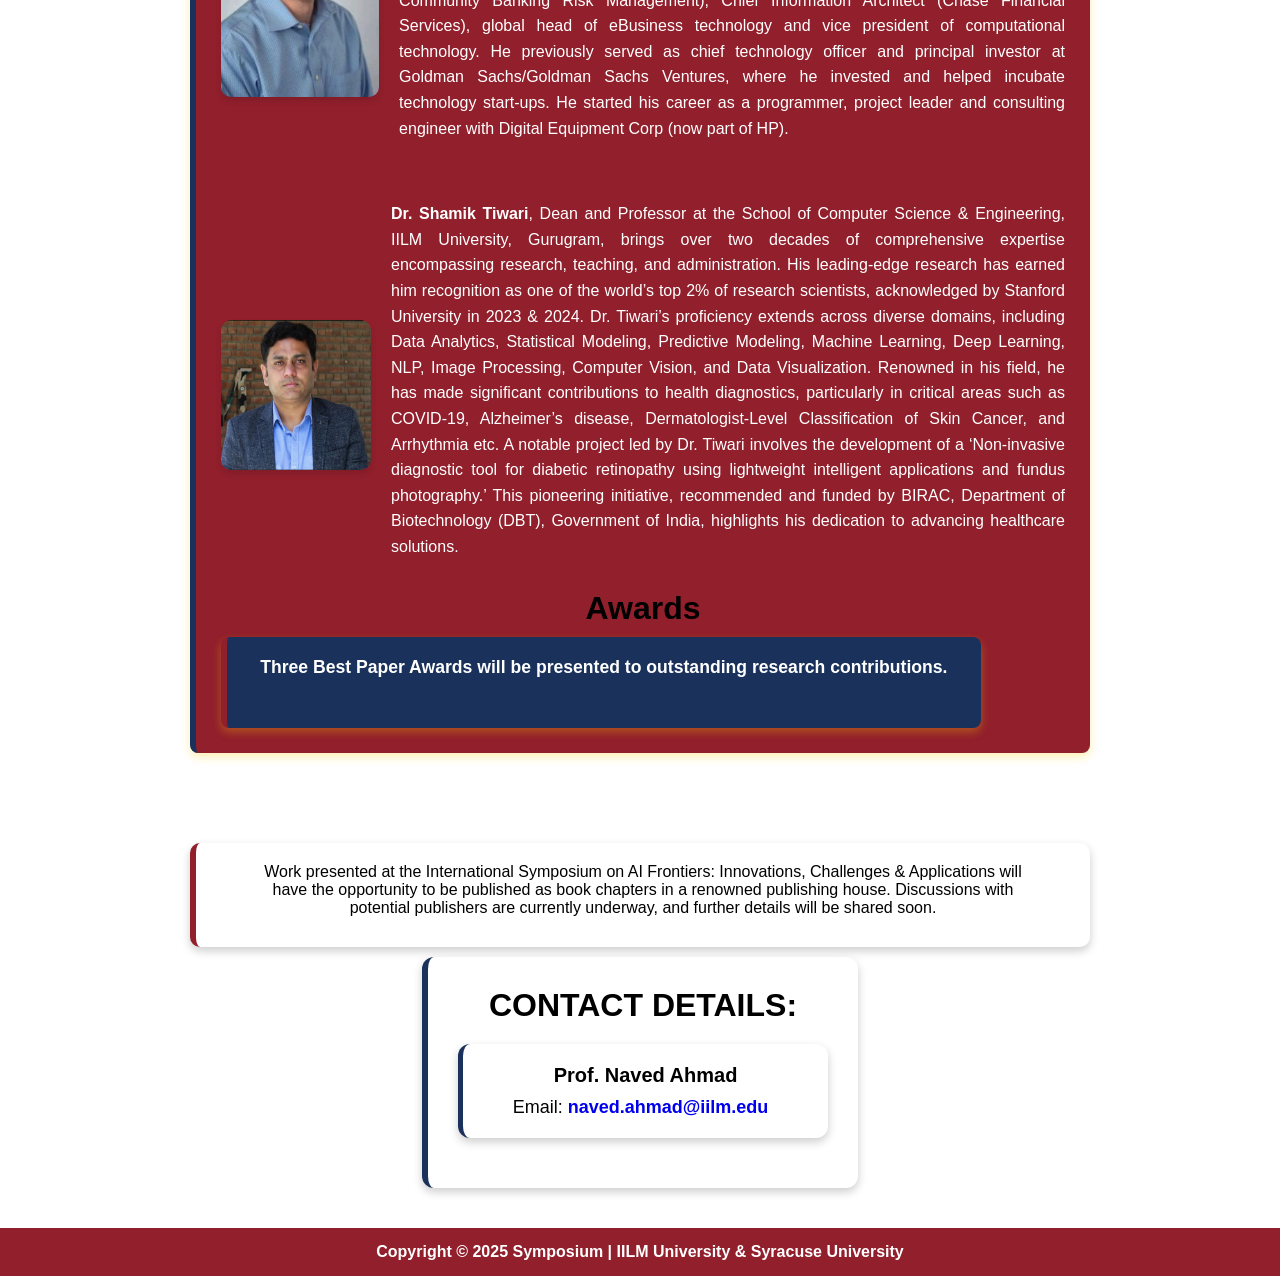
==== commit bf8162e4: "v.0.13" ====
--- a/index.html
+++ b/index.html
@@ -364,7 +364,7 @@
         <div class="contact-card">
             <h3> Prof. Naved Ahmad</h3>
             <p>Email: <a href="mailto:naved.ahmad@iilm.edu">naved.ahmad@iilm.edu</a></p>
-            <p>Phone:<br> <a href="tel:7467810780">7467810780</a></p>
+         
         </div>
     </section>
 
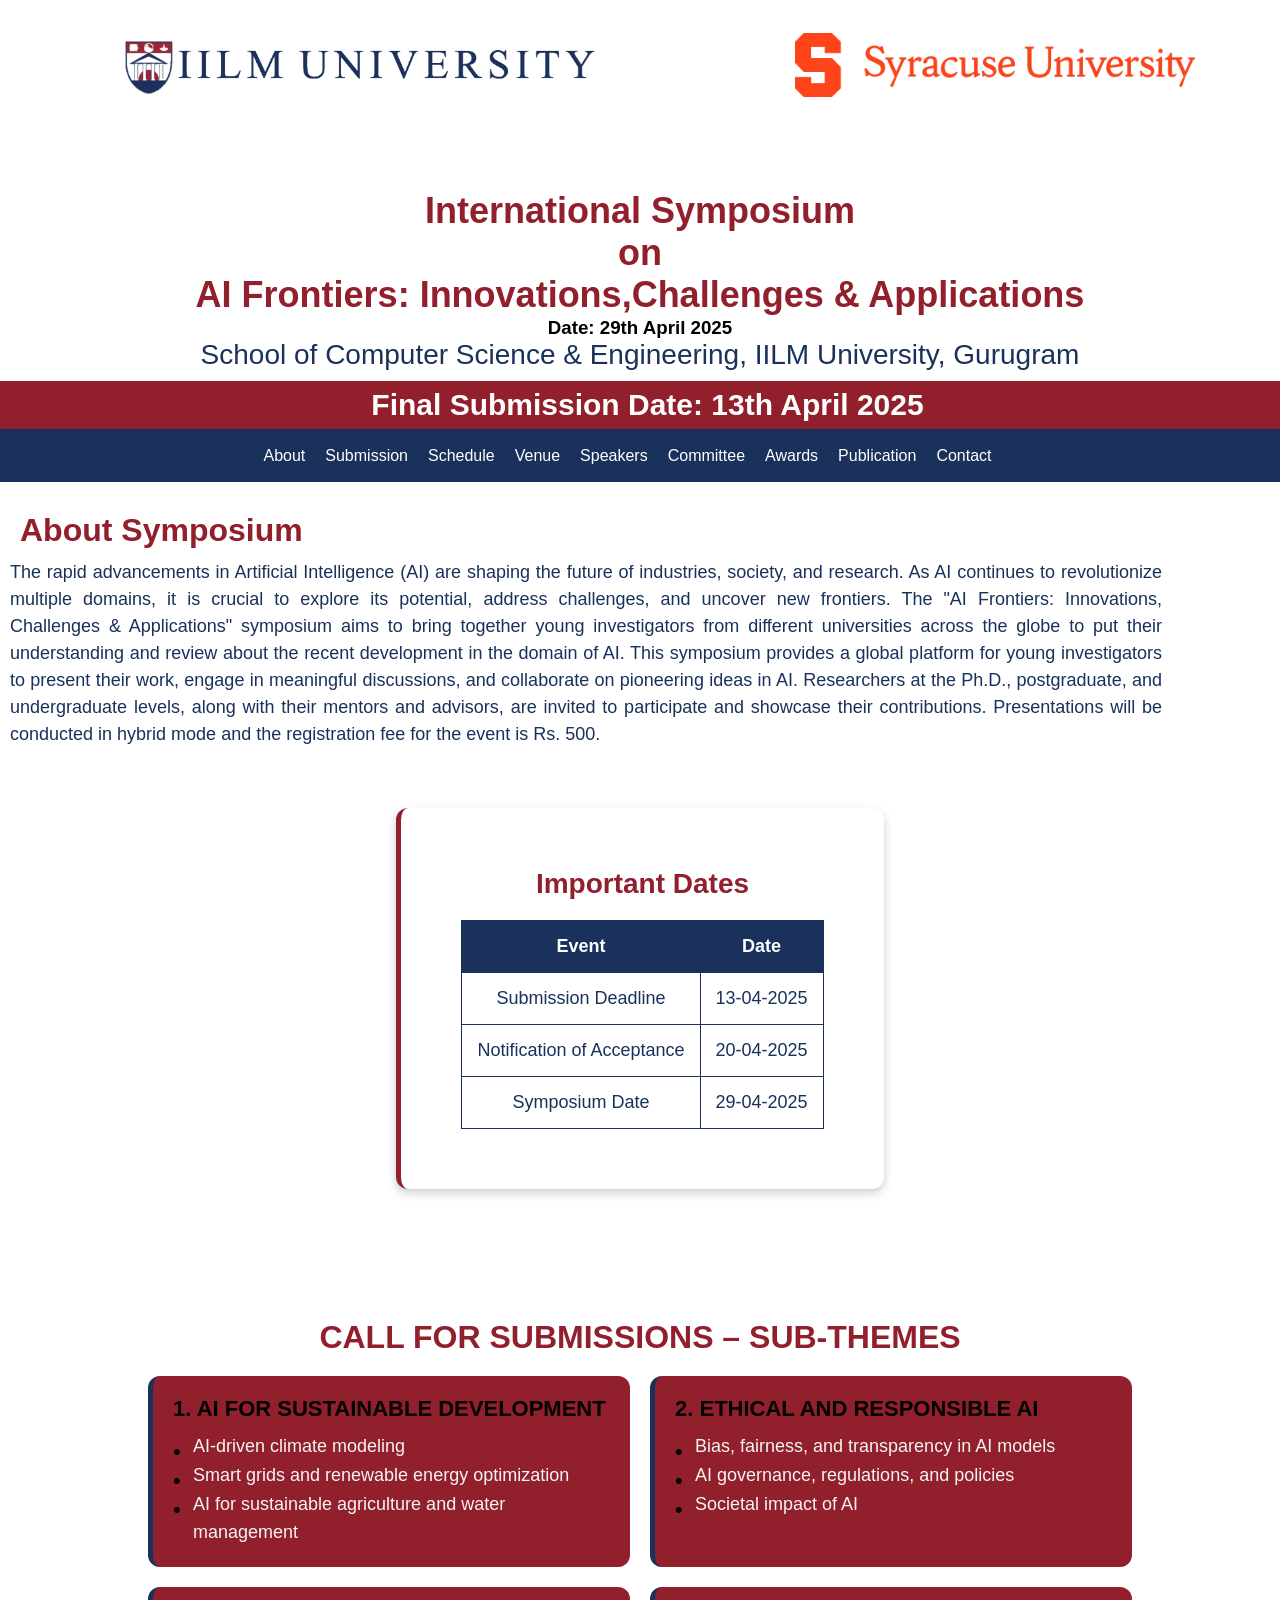
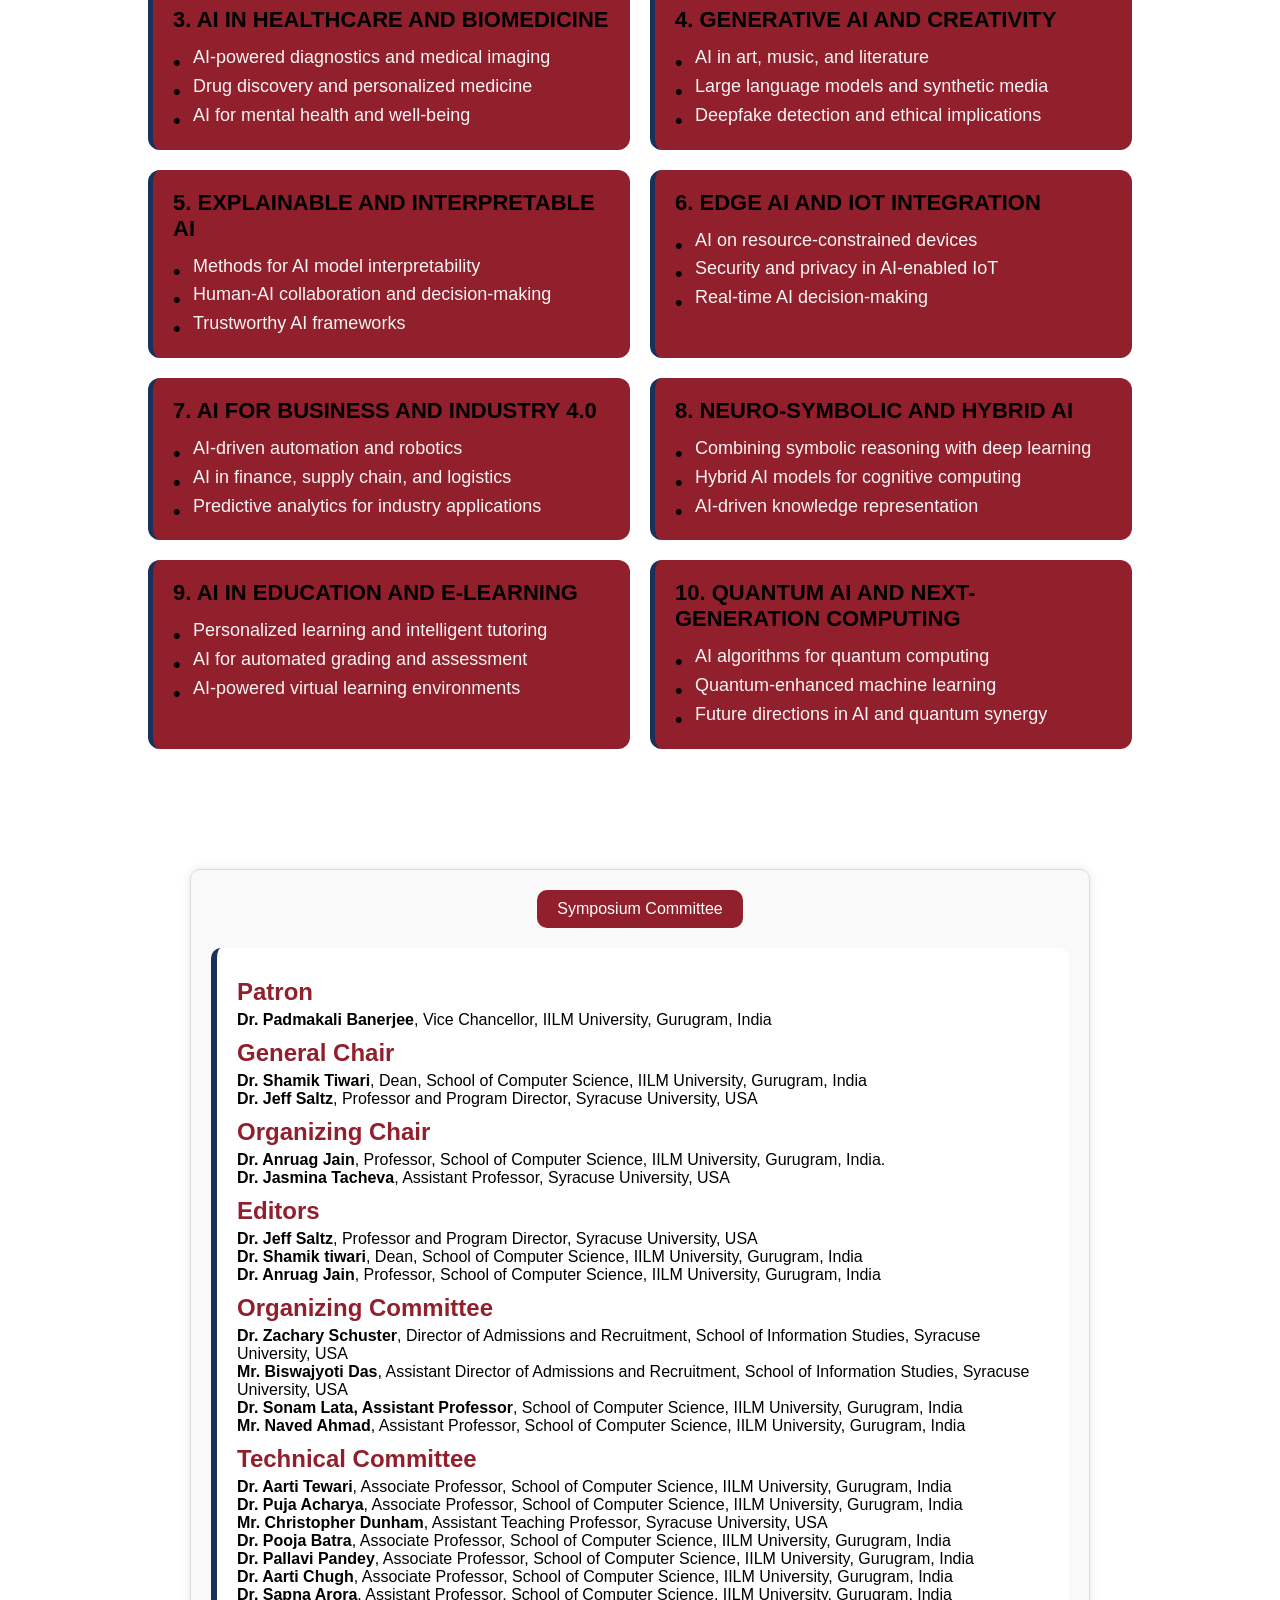
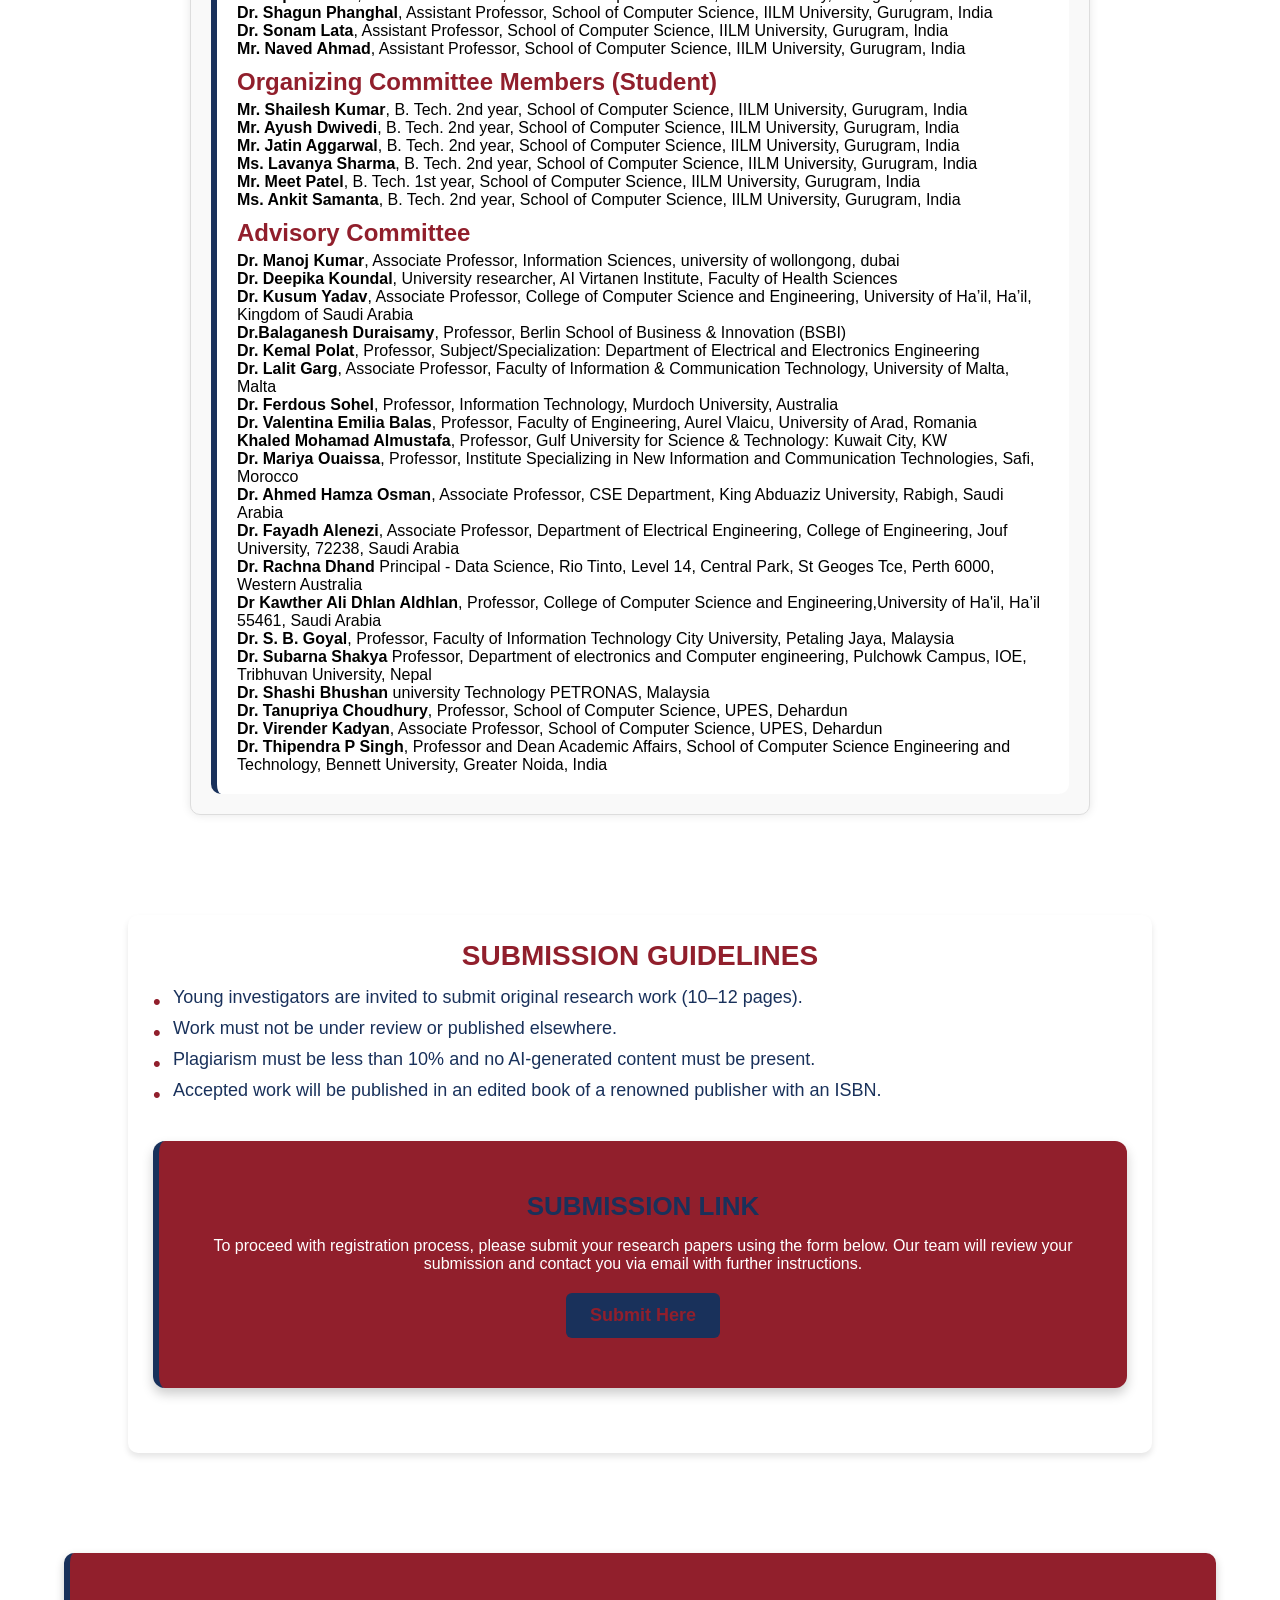
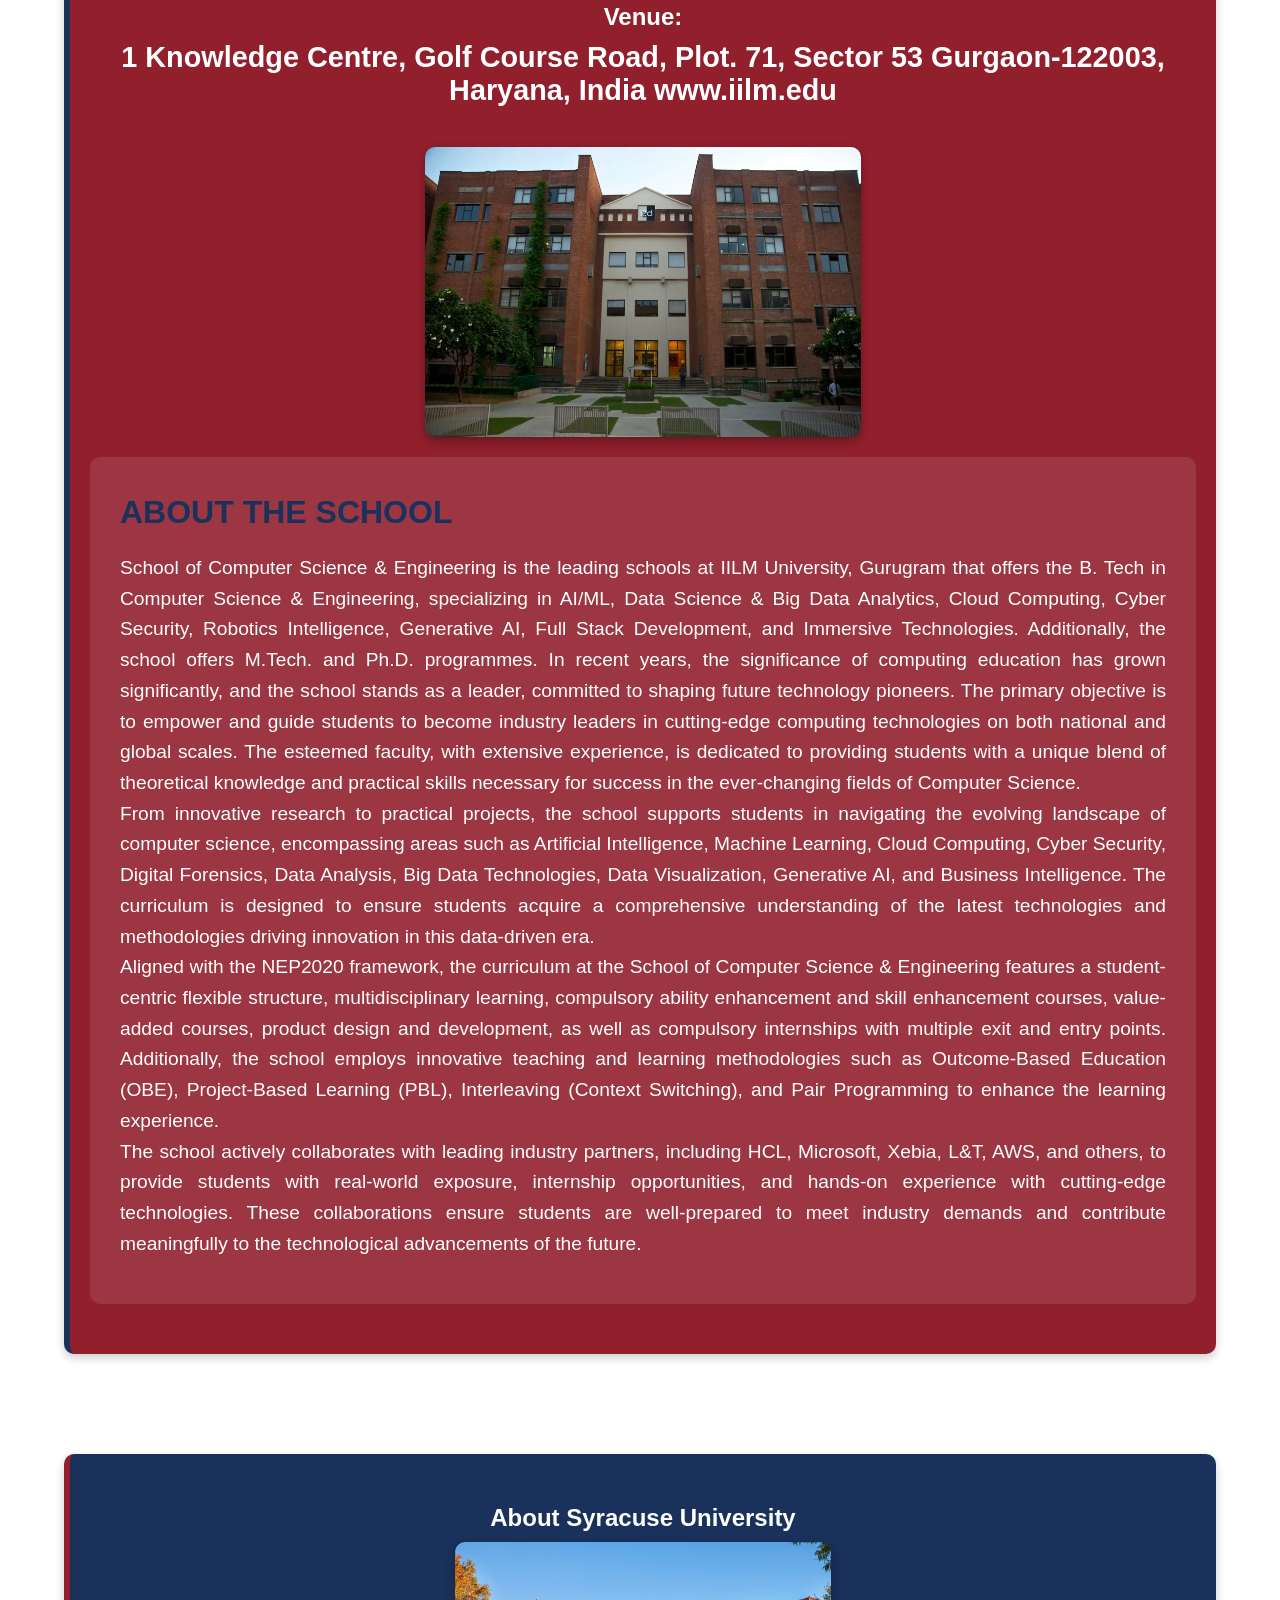
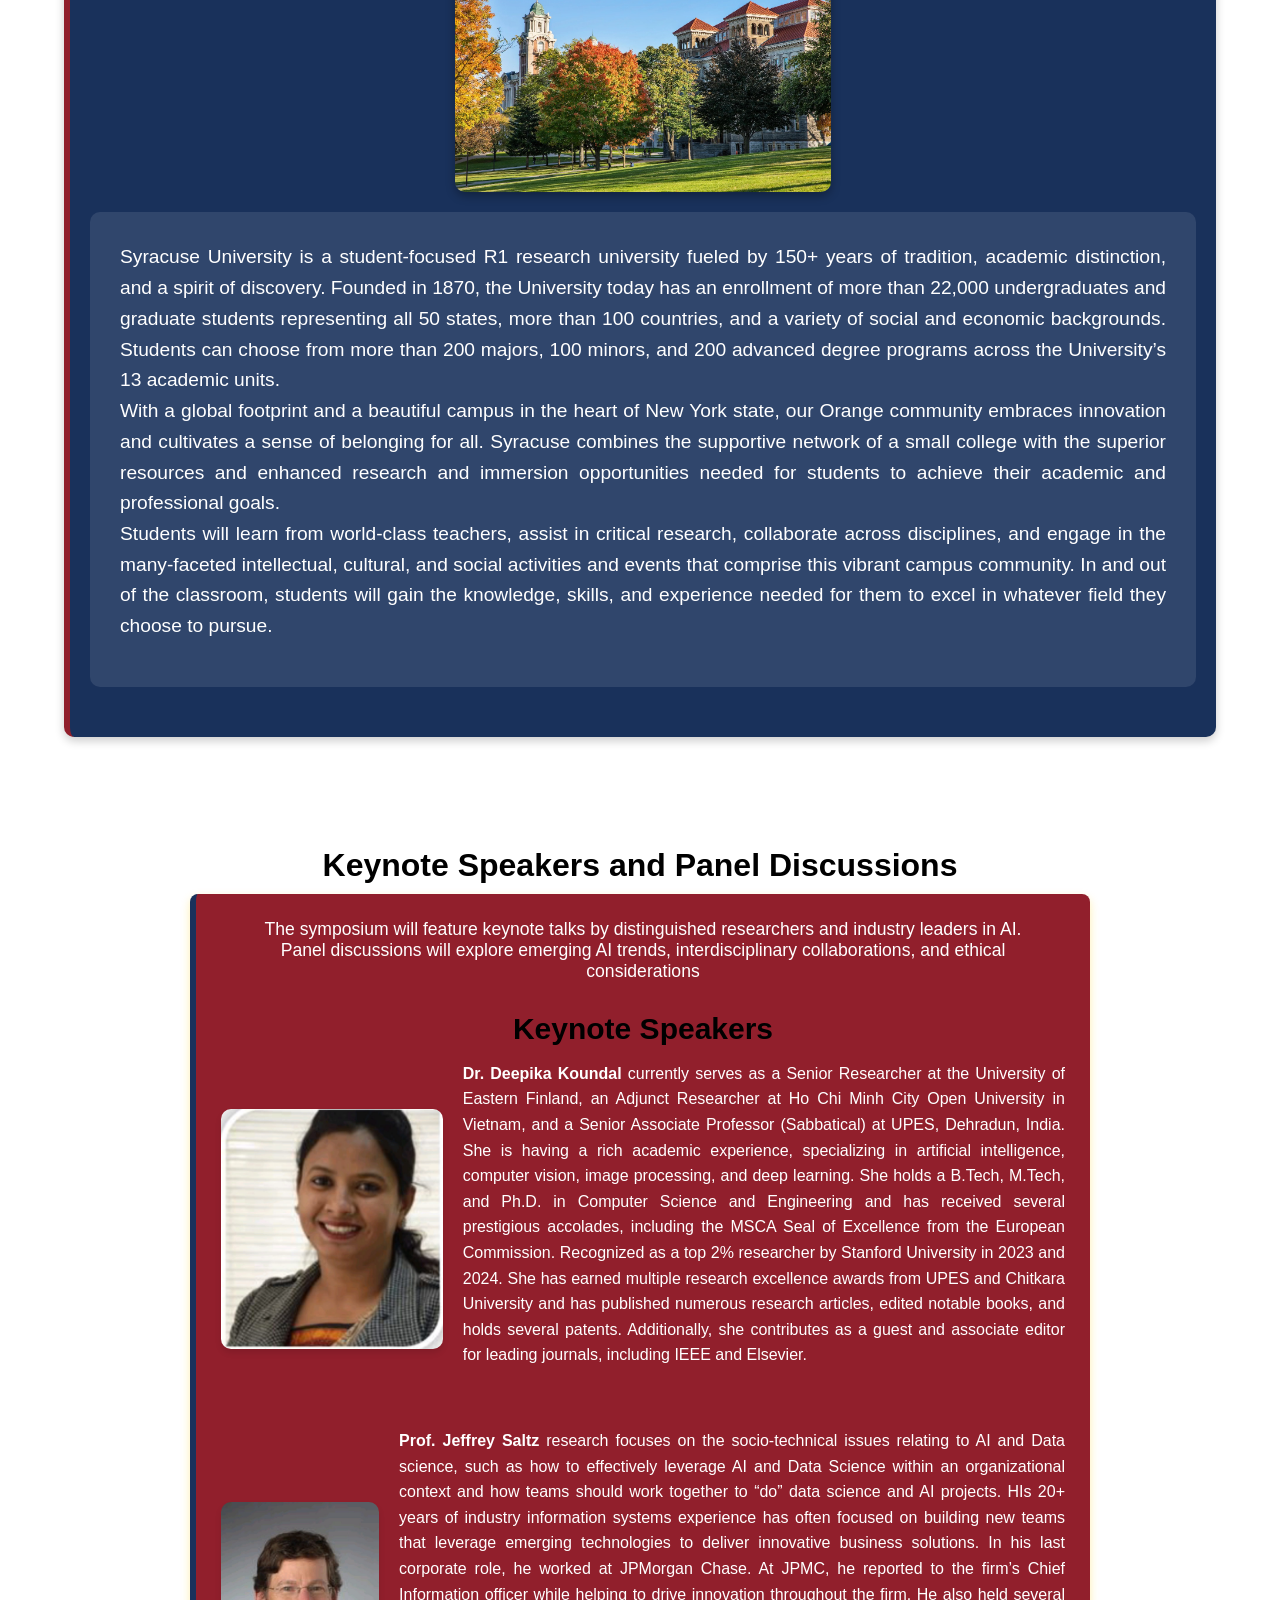
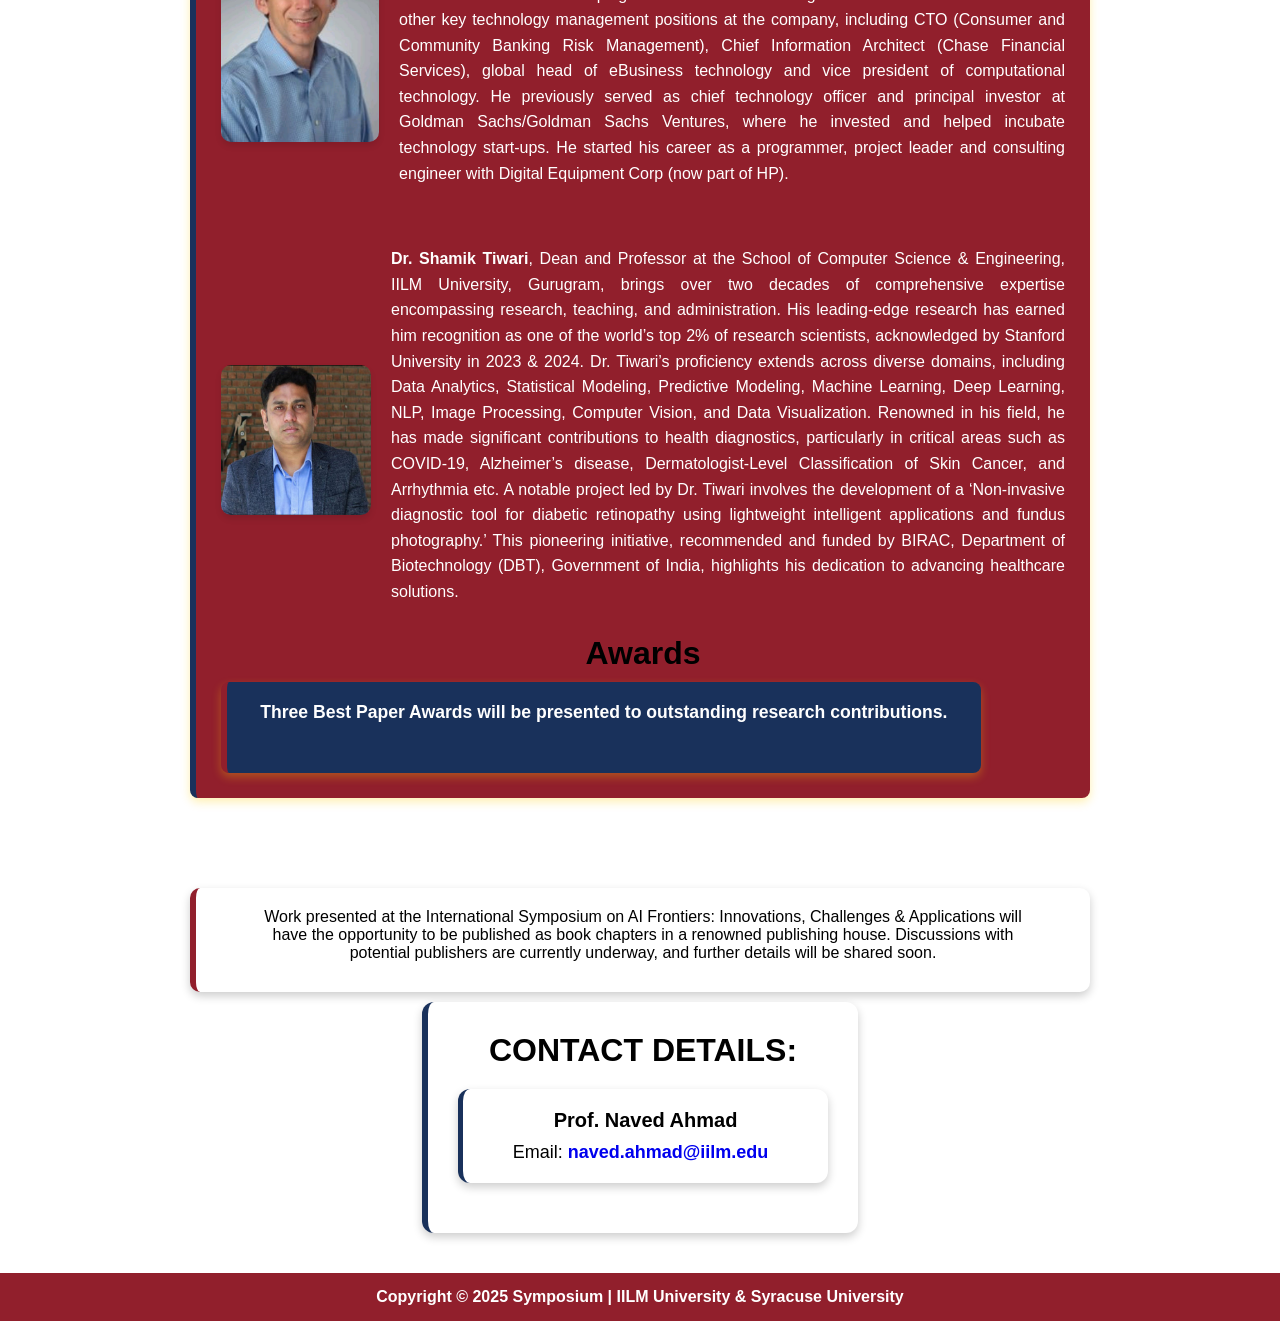
==== commit 87013a50: "v.0.98" ====
--- a/index.html
+++ b/index.html
@@ -31,7 +31,7 @@
                 <ul class="nav-links">
                     
                     <li><a name="#hero">About</a></li>
-                    <li><a href="#submission">Registration</a></li>
+                    <li><a href="#submission">Submission</a></li>
                     <li><a href="#dates">Schedule</a></li>
                     <li><a href="#venue">Venue</a></li>
                     <li><a href="#keynotespeakers">Speakers</a></li>
@@ -44,7 +44,7 @@
             </nav>
             <h2>About Symposium</h2>
             <p id="boutsymp">The rapid advancements in Artificial Intelligence (AI) are shaping the future of industries, society, and research. As AI continues to revolutionize multiple domains, it is crucial to explore its potential, address challenges, and uncover new frontiers. The "AI Frontiers: Innovations, Challenges & Applications" symposium aims to bring together young investigators from different universities across the globe to put their understanding and review about the recent development in the domain of AI.
-             This symposium provides a global platform for young investigators to present their work, engage in meaningful discussions, and collaborate on pioneering ideas in AI. Researchers at the Ph.D., postgraduate, and undergraduate levels, along with their mentors and advisors, are invited to participate and showcase their contributions. 
+             This symposium provides a global platform for young investigators to present their work, engage in meaningful discussions, and collaborate on pioneering ideas in AI. Researchers at the Ph.D., postgraduate, and undergraduate levels, along with their mentors and advisors, are invited to participate and showcase their contributions. Presentations will be conducted in hybrid mode and the registration fee for the event is Rs. 500. 
             </p>
         </div>
     </section>
@@ -274,9 +274,9 @@
     
         <!-- Registration Fee Section -->
         <div class="registration-box">
-            <h3>Registration Fee</h3>
-            <p>Rs. 500/- (No fee for participants having IILM or Syracuse affiliation)</p>
-            <a href="https://docs.google.com/forms/d/1Wkft9QGy3lkbaZkZ10Sji5Hye1S6mHNmLhlFXglsgyQ/edit" class="register-btn">Register Now</a>
+            <h3>Submission Link</h3>
+            <p>To proceed with registration process, please submit your research papers using the form below. Our team will review your submission and contact you via email with further instructions.</p>
+            <a href="https://docs.google.com/forms/d/e/1FAIpQLSfrcz2-5zJmiorUm-81bmJ1I54qxXjdLFgoBziGGl13sN9G5g/viewform?usp=header" class="register-btn">Submit Here</a>
         </div>
     </section>
     
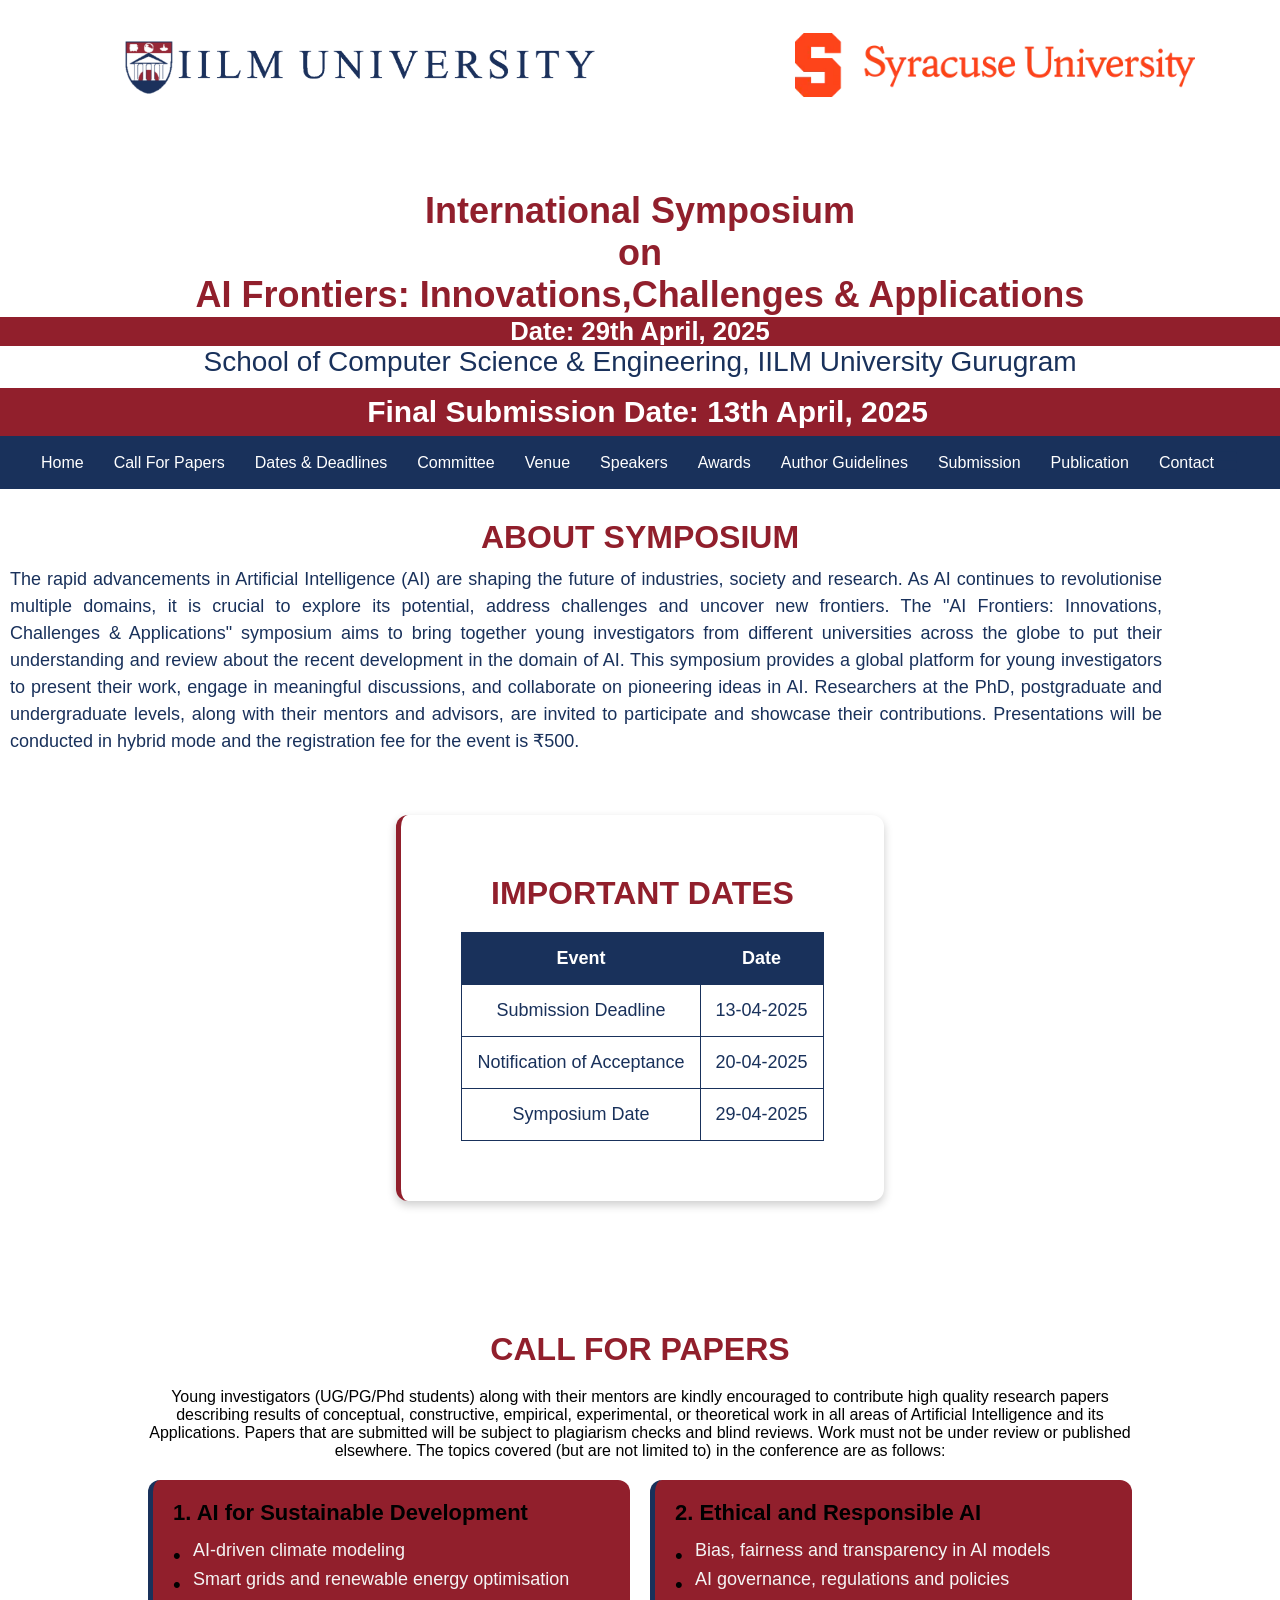
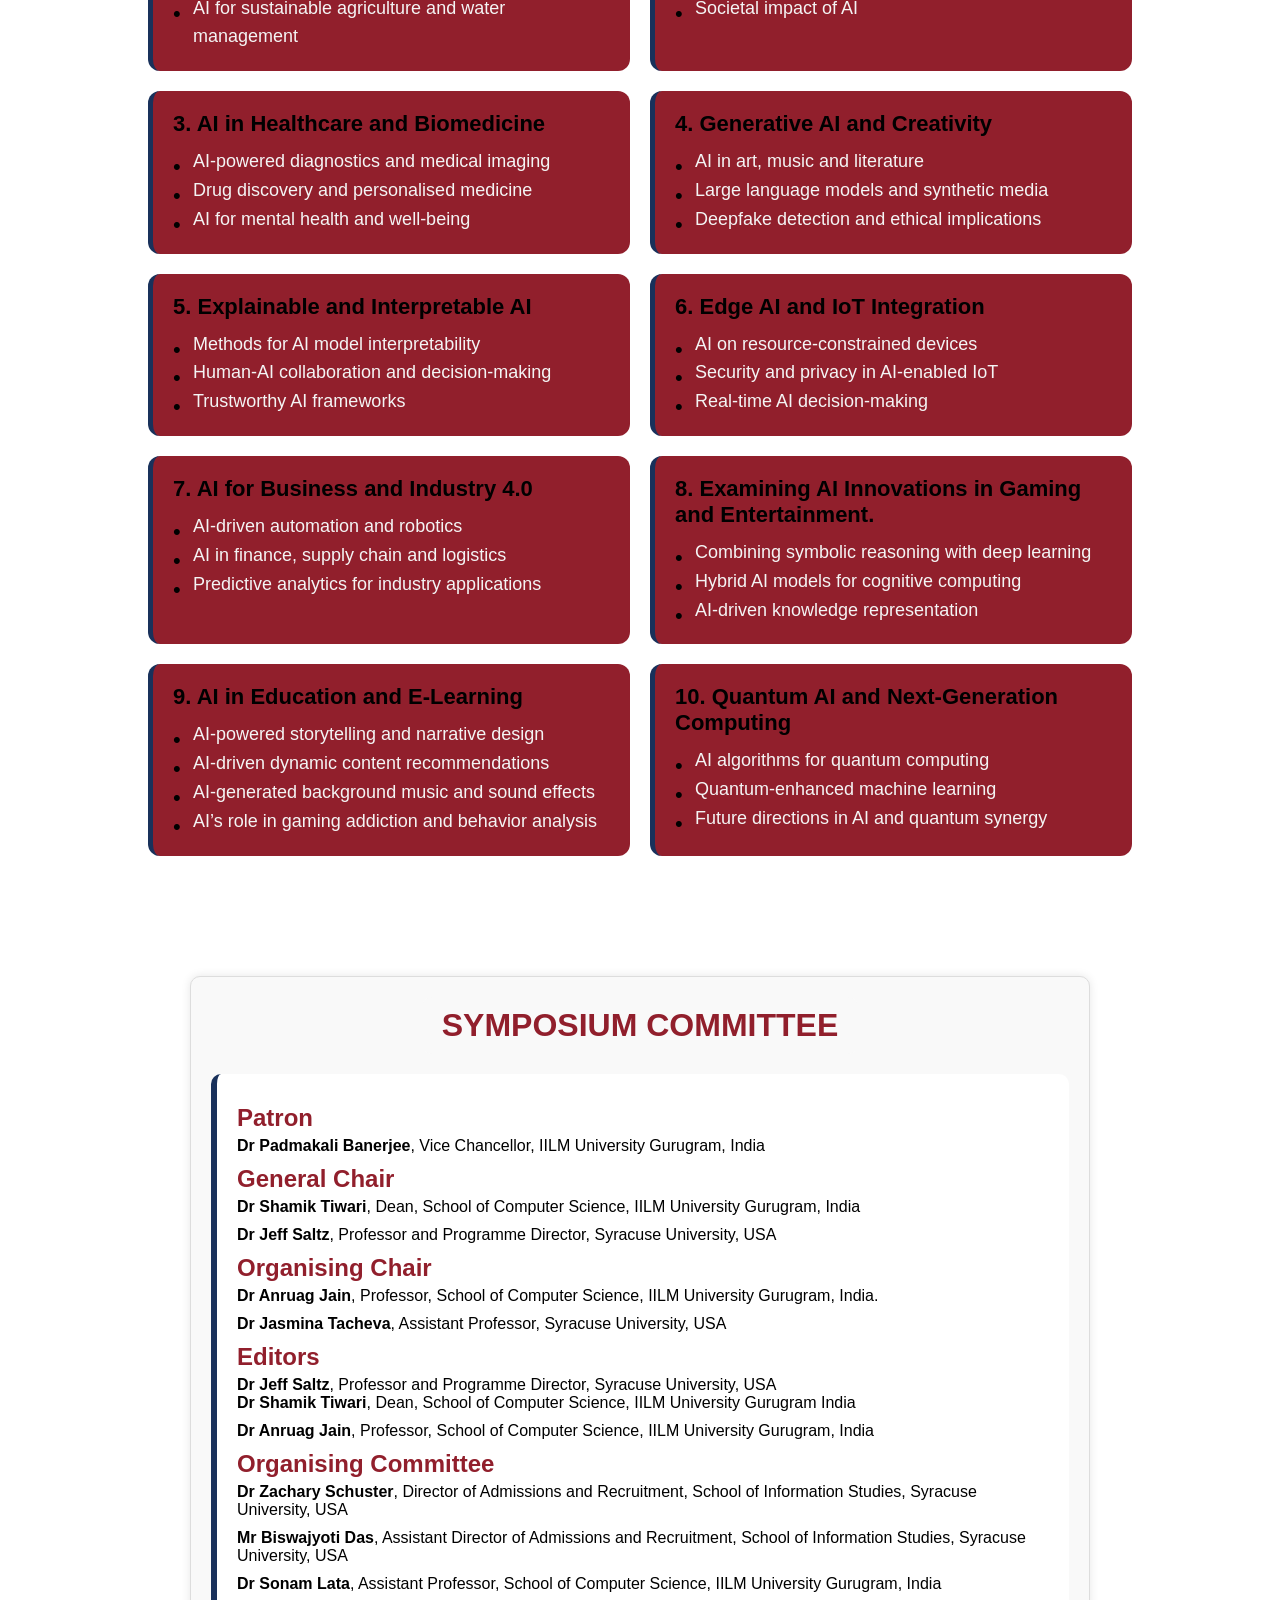
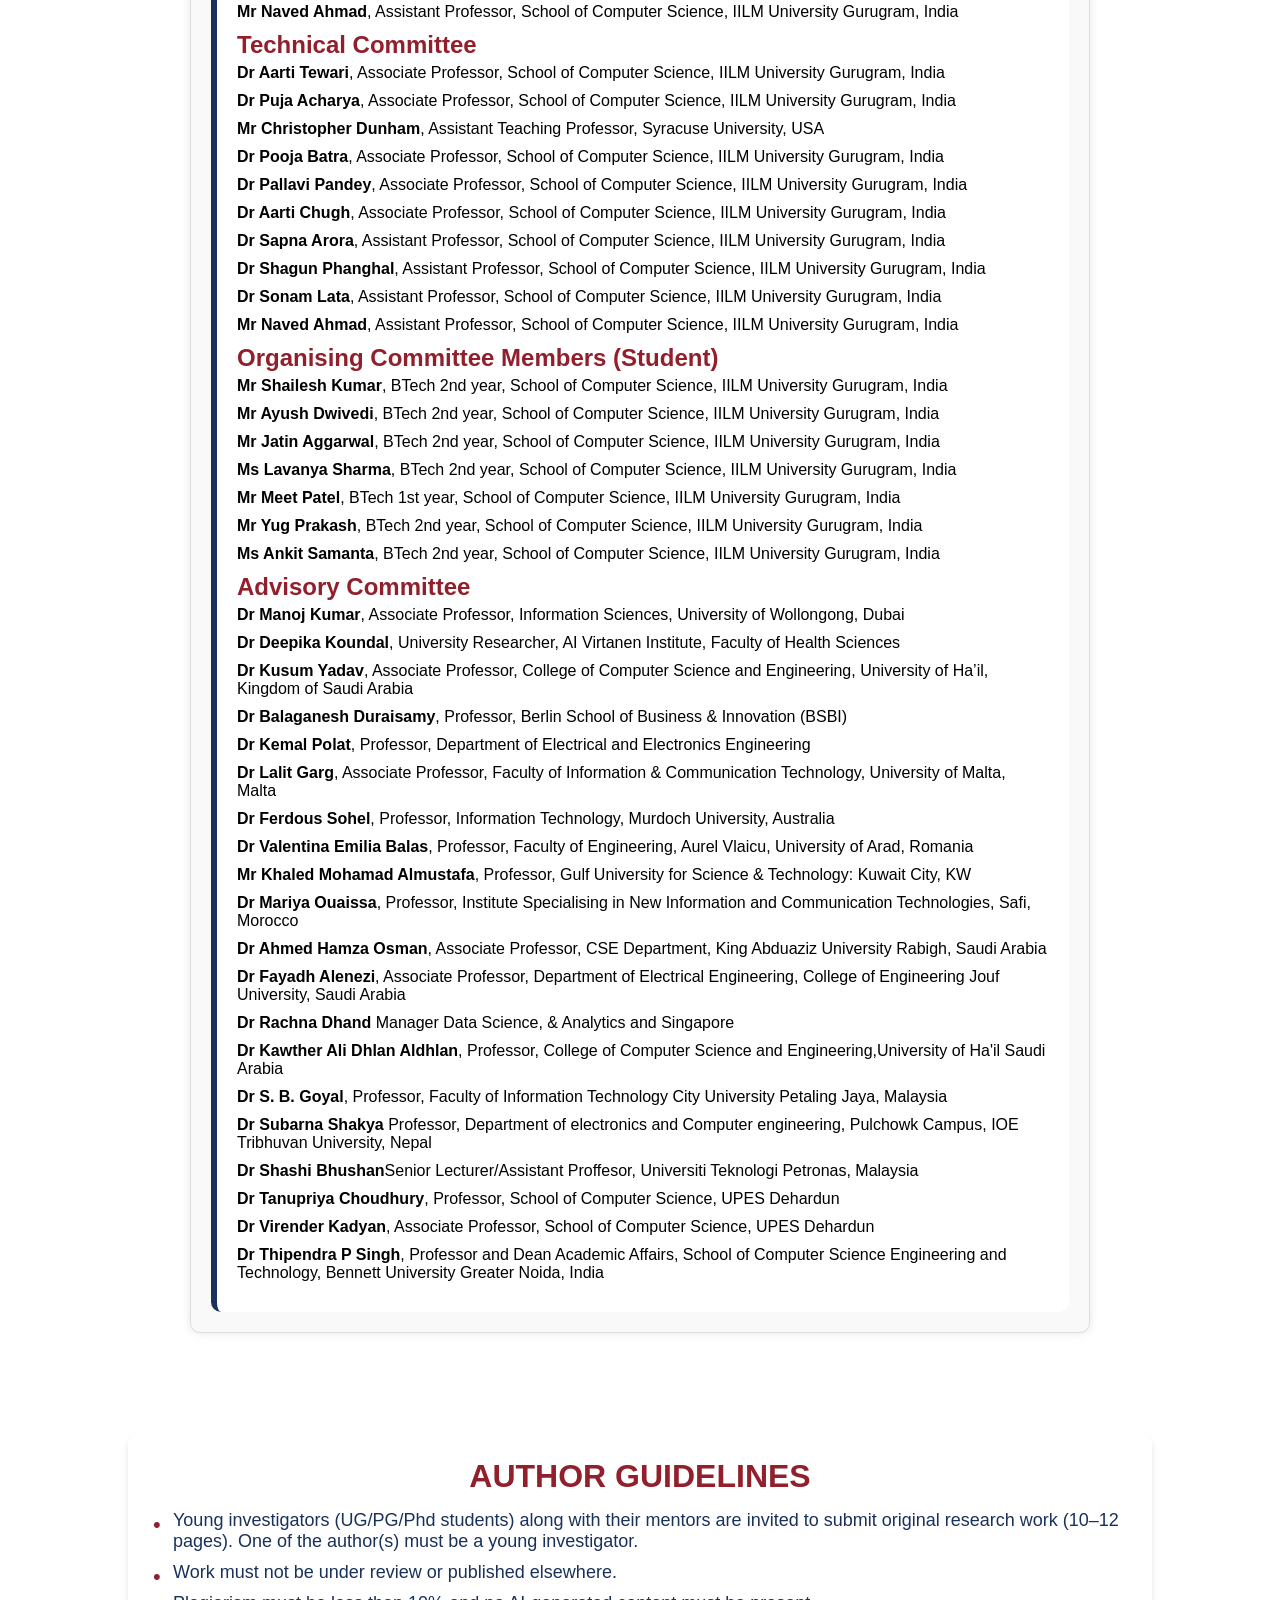
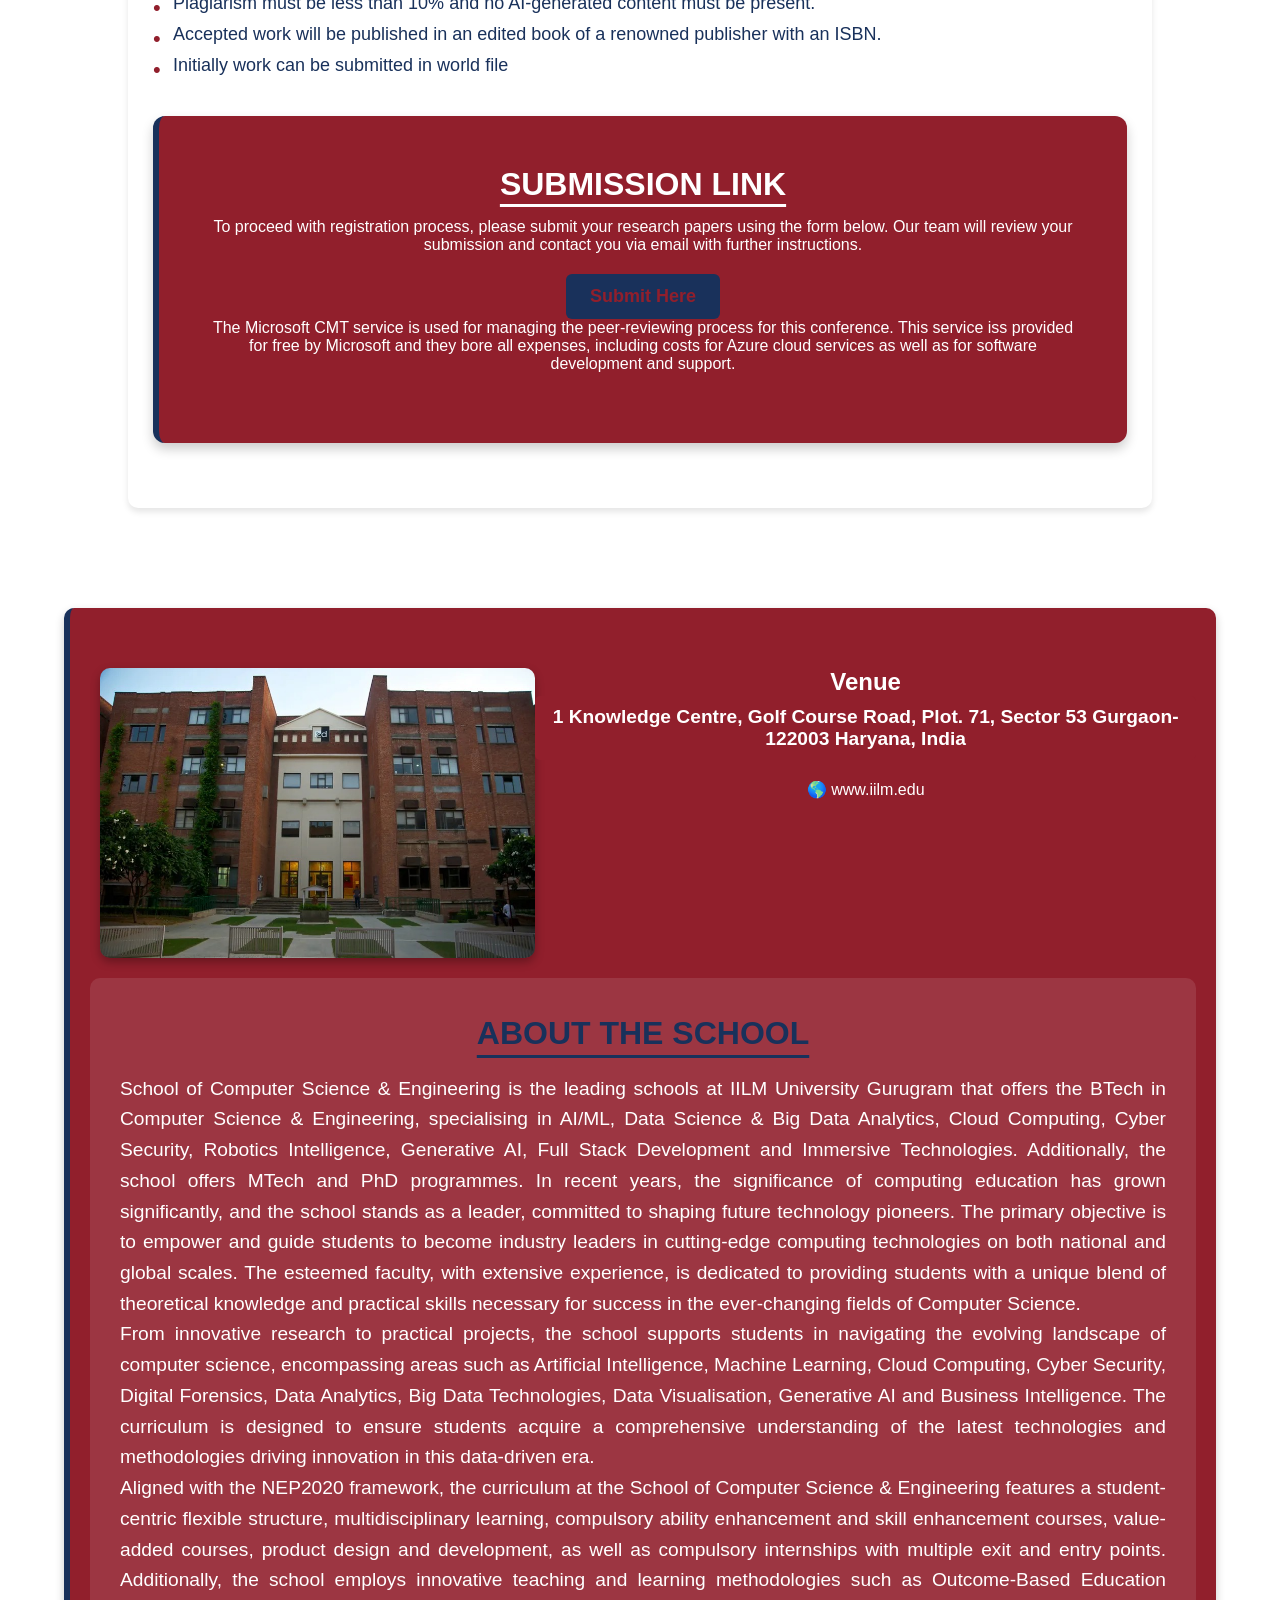
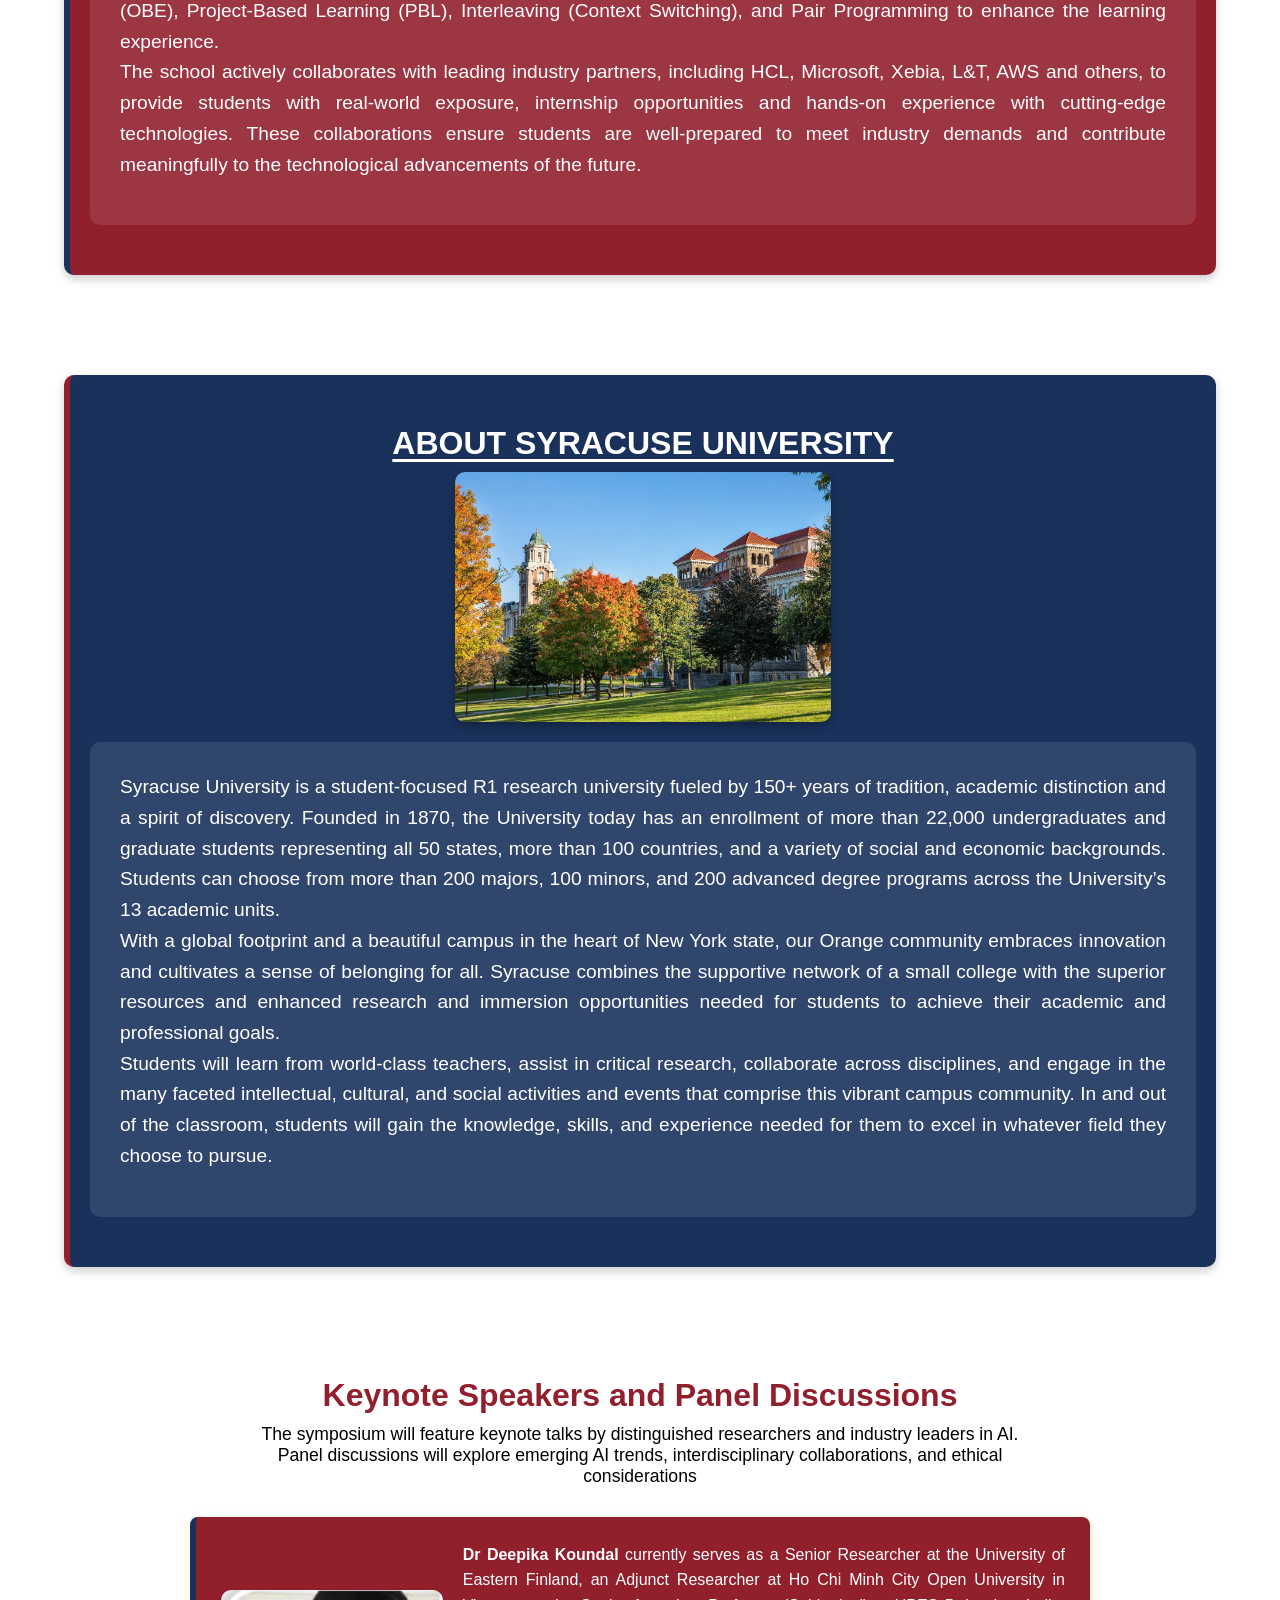
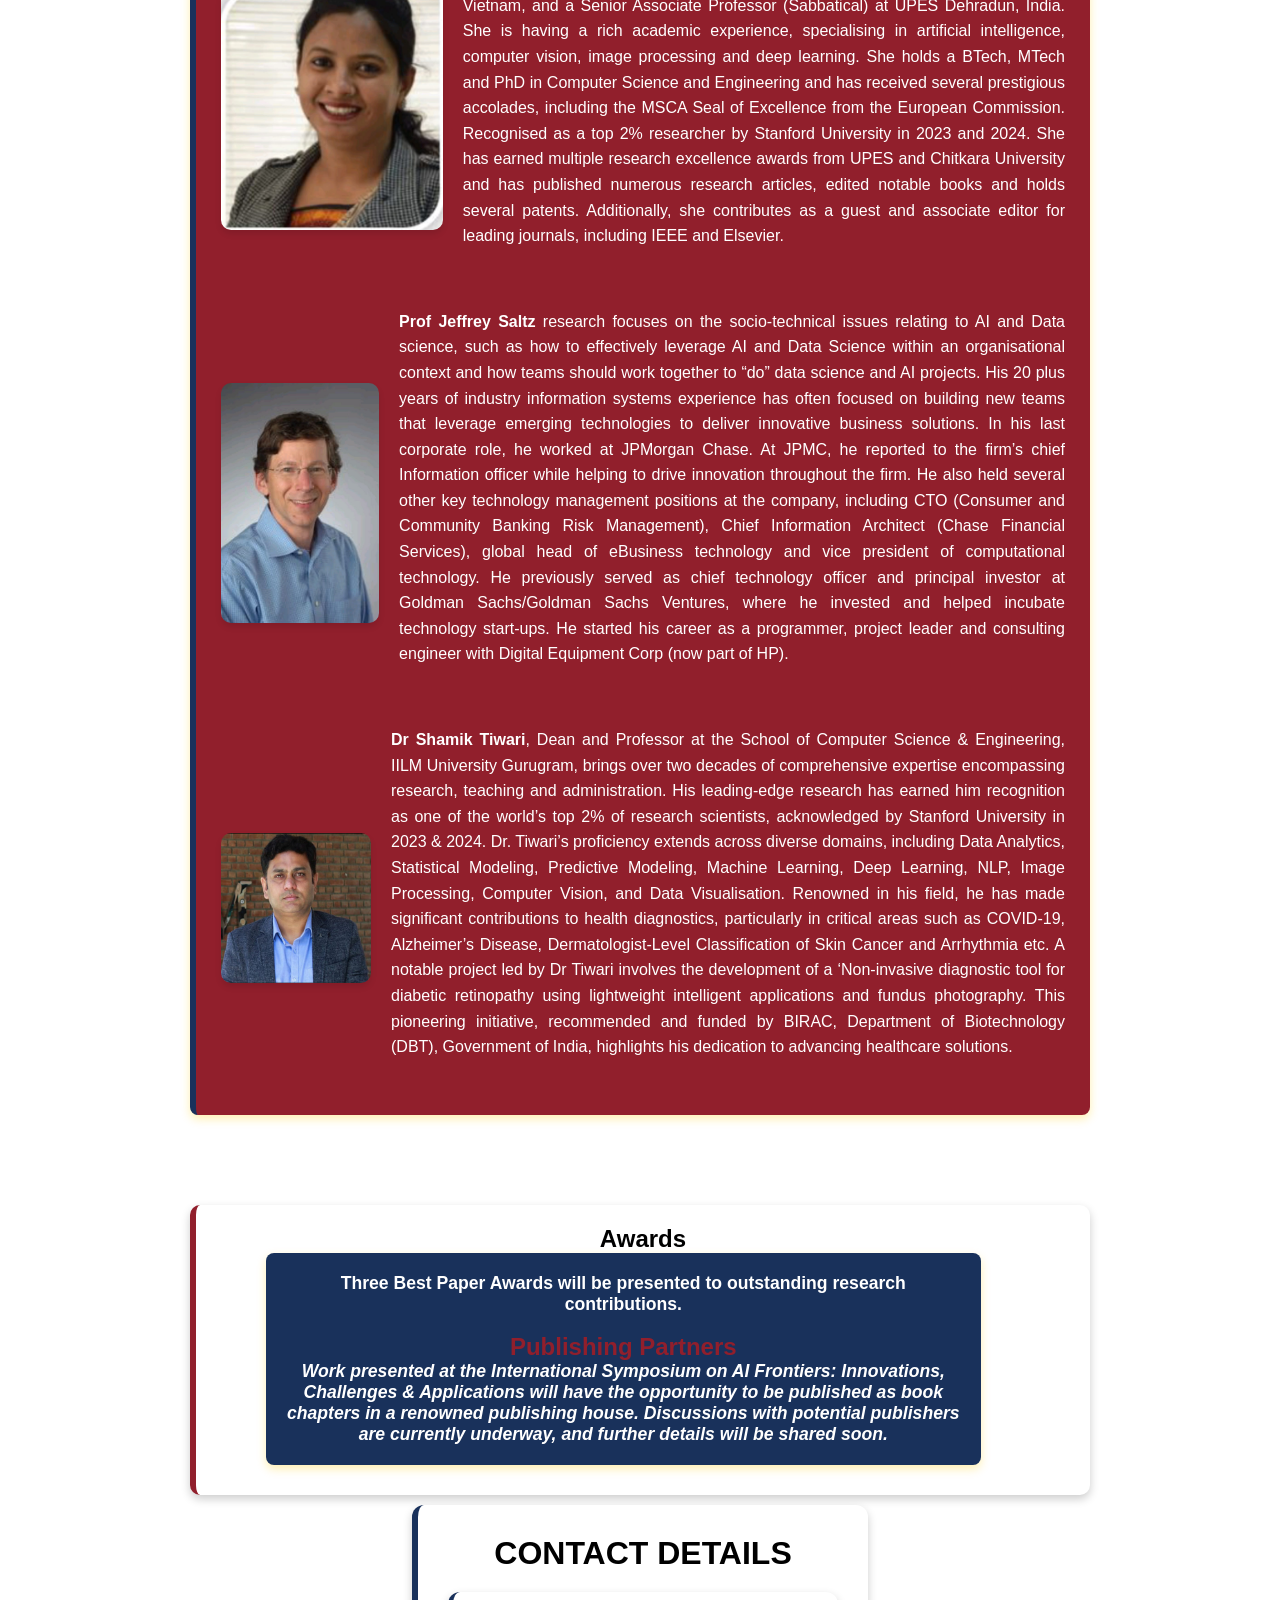
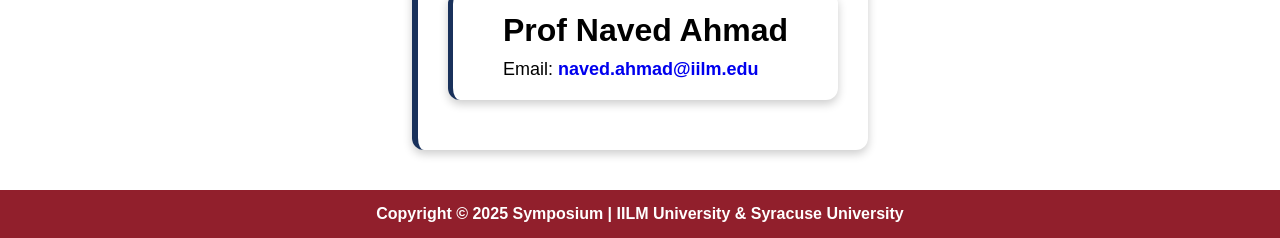
==== commit 493e6705: "v.0.99" ====
--- a/index.html
+++ b/index.html
@@ -22,29 +22,31 @@
         <div class="hero-content">
             <h2>International Symposium <br> on <br>AI Frontiers: Innovations,Challenges & Applications</h2>
             <p></p>
-            <h3>Date: 29th April 2025 </h3>   
-            <p>School of Computer Science & Engineering, IILM University, Gurugram</p>
+            <h3 class="datetop">Date: 29th April, 2025 </h3>   
+            <p>School of Computer Science & Engineering, IILM University Gurugram</p>
             <div class="announcement">
-                <p id="ann">Final Submission Date: 13th April 2025</p>
+                <p id="ann">Final Submission Date: 13th April, 2025</p>
             </div>
             <nav>
                 <ul class="nav-links">
                     
-                    <li><a name="#hero">About</a></li>
-                    <li><a href="#submission">Submission</a></li>
-                    <li><a href="#dates">Schedule</a></li>
+                    <li><a name="#hero">Home</a></li>
+                    <li><a href="#callforpapers">Call For Papers</a></li>
+                    <li><a href="#dates">Dates & Deadlines</a></li>
+                    <li><a href="#committee">Committee</a></li>
                     <li><a href="#venue">Venue</a></li>
                     <li><a href="#keynotespeakers">Speakers</a></li>
-                    <li><a href="#committee">Committee</a></li>
                     <li><a href="#awards">Awards</a></li>
+                    <li><a href="#submission">Author Guidelines</a></li>
+                    <li><a href="#submitid">Submission</a></li>
                     <li><a href="#publication">Publication</a></li>
                     <li><a href="#contact">Contact</a></li>
                 </ul>
                 <div class="menu-btn">&#9776;</div>
             </nav>
             <h2>About Symposium</h2>
-            <p id="boutsymp">The rapid advancements in Artificial Intelligence (AI) are shaping the future of industries, society, and research. As AI continues to revolutionize multiple domains, it is crucial to explore its potential, address challenges, and uncover new frontiers. The "AI Frontiers: Innovations, Challenges & Applications" symposium aims to bring together young investigators from different universities across the globe to put their understanding and review about the recent development in the domain of AI.
-             This symposium provides a global platform for young investigators to present their work, engage in meaningful discussions, and collaborate on pioneering ideas in AI. Researchers at the Ph.D., postgraduate, and undergraduate levels, along with their mentors and advisors, are invited to participate and showcase their contributions. Presentations will be conducted in hybrid mode and the registration fee for the event is Rs. 500. 
+            <p id="boutsymp">The rapid advancements in Artificial Intelligence (AI) are shaping the future of industries, society and research. As AI continues to revolutionise multiple domains, it is crucial to explore its potential, address challenges and uncover new frontiers. The "AI Frontiers: Innovations, Challenges & Applications" symposium aims to bring together young investigators from different universities across the globe to put their understanding and review about the recent development in the domain of AI.
+             This symposium provides a global platform for young investigators to present their work, engage in meaningful discussions, and collaborate on pioneering ideas in AI. Researchers at the PhD, postgraduate and undergraduate levels, along with their mentors and advisors, are invited to participate and showcase their contributions. Presentations will be conducted in hybrid mode and the registration fee for the event is ₹500. 
             </p>
         </div>
     </section>
@@ -74,15 +76,18 @@
         </table>
     </section>
 
-    <section class="sub-themes-section">
-        <h2>Call for Submissions – Sub-Themes</h2>
+    <section class="sub-themes-section" id="callforpapers">
+        <h2>Call for Papers </h2>
     
         <div class="sub-themes-container">
+            <p id="subthemep">Young investigators (UG/PG/Phd students) along with their mentors are kindly encouraged to contribute high quality research papers describing results of conceptual, constructive, empirical, experimental, or theoretical work in all areas of Artificial Intelligence and its Applications. Papers that are submitted will be subject to plagiarism checks and blind reviews. Work must not be under review or published elsewhere.
+                The topics covered (but are not limited to) in the conference are as follows:
+                </p>
             <div class="sub-theme-panel">
                 <h3>1. AI for Sustainable Development</h3>
                 <ul>
                     <li>AI-driven climate modeling</li>
-                    <li>Smart grids and renewable energy optimization</li>
+                    <li>Smart grids and renewable energy optimisation</li>
                     <li>AI for sustainable agriculture and water management</li>
                 </ul>
             </div>
@@ -90,8 +95,8 @@
             <div class="sub-theme-panel">
                 <h3>2. Ethical and Responsible AI</h3>
                 <ul>
-                    <li>Bias, fairness, and transparency in AI models</li>
-                    <li>AI governance, regulations, and policies</li>
+                    <li>Bias, fairness and transparency in AI models</li>
+                    <li>AI governance, regulations and policies</li>
                     <li>Societal impact of AI</li>
                 </ul>
             </div>
@@ -100,7 +105,7 @@
                 <h3>3. AI in Healthcare and Biomedicine</h3>
                 <ul>
                     <li>AI-powered diagnostics and medical imaging</li>
-                    <li>Drug discovery and personalized medicine</li>
+                    <li>Drug discovery and personalised medicine</li>
                     <li>AI for mental health and well-being</li>
                 </ul>
             </div>
@@ -108,7 +113,7 @@
             <div class="sub-theme-panel">
                 <h3>4. Generative AI and Creativity</h3>
                 <ul>
-                    <li>AI in art, music, and literature</li>
+                    <li>AI in art, music and literature</li>
                     <li>Large language models and synthetic media</li>
                     <li>Deepfake detection and ethical implications</li>
                 </ul>
@@ -136,13 +141,13 @@
                 <h3>7. AI for Business and Industry 4.0</h3>
                 <ul>
                     <li>AI-driven automation and robotics</li>
-                    <li>AI in finance, supply chain, and logistics</li>
+                    <li>AI in finance, supply chain and logistics</li>
                     <li>Predictive analytics for industry applications</li>
                 </ul>
             </div>
     
             <div class="sub-theme-panel">
-                <h3>8. Neuro-symbolic and Hybrid AI</h3>
+                <h3>8. Examining AI Innovations in Gaming and Entertainment.</h3>
                 <ul>
                     <li>Combining symbolic reasoning with deep learning</li>
                     <li>Hybrid AI models for cognitive computing</li>
@@ -153,9 +158,10 @@
             <div class="sub-theme-panel">
                 <h3>9. AI in Education and E-Learning</h3>
                 <ul>
-                    <li>Personalized learning and intelligent tutoring</li>
-                    <li>AI for automated grading and assessment</li>
-                    <li>AI-powered virtual learning environments</li>
+                    <li>AI-powered storytelling and narrative design</li>
+                    <li>AI-driven dynamic content recommendations</li>
+                    <li>AI-generated background music and sound effects</li>
+                    <li>AI’s role in gaming addiction and behavior analysis</li>
                 </ul>
             </div>
     
@@ -174,7 +180,7 @@
     <section class="committees" id="committee">
         <div class="committee-tabs">
    
-            <button class="tab-button" data-tab-target="#technical-committee">  Symposium Committee </button>
+            <button class="tab-button" data-tab-target="#technical-committee"> <strong> Symposium Committee </strong></button>
       
 
             
@@ -182,76 +188,77 @@
         <div class="committee-panels">
             <div class="committee-panel active" id="advisory-committee">
                 <h2>Patron</h2>
-                <p>	 <strong>	Dr. Padmakali Banerjee</strong>,  Vice Chancellor, IILM University, Gurugram, India<br></p>
+                <p>	 <strong>	Dr Padmakali Banerjee</strong>,  Vice Chancellor, IILM University Gurugram, India<br></p>
         <h2>General Chair </h2>
-        <p>	 <strong>	Dr. Shamik Tiwari</strong>,  Dean, School of Computer Science, IILM University, Gurugram, India<br>
-            <strong>	Dr. Jeff Saltz</strong>, Professor and Program Director, Syracuse University, USA 
-            </p>
-            <h2>Organizing Chair </h2>
-            <p>	 <strong>Dr. Anruag Jain</strong>, Professor, School of Computer Science, IILM University, Gurugram, India.<br>
-                <strong> Dr. Jasmina Tacheva</strong>, Assistant Professor,  Syracuse University, USA
+        <p class="commiteegap">	 <strong>	Dr Shamik Tiwari</strong>,  Dean, School of Computer Science, IILM University Gurugram, India<br> </p>
+            <p class="commiteegap">	   <strong>	Dr Jeff Saltz</strong>, Professor and Programme Director, Syracuse University, USA 
+            </p>
+            <h2>Organising Chair </h2>
+            <p class="commiteegap"> <strong>Dr Anruag Jain</strong>, Professor, School of Computer Science, IILM University Gurugram, India.<br> </p>
+                <p class="commiteegap">	 <strong> Dr Jasmina Tacheva</strong>, Assistant Professor,  Syracuse University, USA
                 </p>
         
                 <h2>Editors </h2>
-                <p>		<strong>Dr. Jeff Saltz</strong>, Professor and Program Director, Syracuse University, USA <br>
-                    <strong>Dr. Shamik tiwari</strong>, Dean, School of Computer Science, IILM University, Gurugram, India <br>
-                        <strong>Dr. Anruag Jain</strong>, Professor, School of Computer Science, IILM University, Gurugram, India</p>
-
-
-        <h2>Organizing Committee</h2>
-        <p>	<strong>Dr. Zachary Schuster</strong>, Director of Admissions and Recruitment, School of Information Studies, Syracuse University, USA <br>
-            <strong>	Mr. Biswajyoti Das</strong>, Assistant Director of Admissions and Recruitment, School of Information Studies, Syracuse University, USA <br>
-            <strong>Dr. Sonam Lata, Assistant Professor</strong>, School of Computer Science, IILM University, Gurugram, India <br>
-                <strong>Mr. Naved Ahmad</strong>, Assistant Professor, School of Computer Science, IILM University, Gurugram, India <br>
+                <p>		<strong>Dr Jeff Saltz</strong>, Professor and Programme Director, Syracuse University, USA <br>
+                    <p class="commiteegap">	  <strong>Dr Shamik Tiwari</strong>, Dean, School of Computer Science, IILM University Gurugram India <br> </p>
+                        <p class="commiteegap">	     <strong>Dr Anruag Jain</strong>, Professor, School of Computer Science, IILM University Gurugram, India</p>
+
+
+        <h2>Organising Committee</h2>
+        <p class="commiteegap">	<strong>Dr Zachary Schuster</strong>, Director of Admissions and Recruitment, School of Information Studies, Syracuse University, USA <br> </p>
+            <p class="commiteegap">	   <strong>	Mr Biswajyoti Das</strong>, Assistant Director of Admissions and Recruitment, School of Information Studies, Syracuse University, USA <br> </p>
+                <p class="commiteegap">	  <strong>Dr Sonam Lata</strong>, Assistant Professor, School of Computer Science, IILM University Gurugram, India <br> </p>
+                    <p class="commiteegap">	    <strong>Mr Naved Ahmad</strong>, Assistant Professor, School of Computer Science, IILM University Gurugram, India <br>
             </p>
             <h2>Technical Committee</h2>
-            <p>
-                <strong>Dr. Aarti Tewari</strong>, Associate Professor, School of Computer Science, IILM University, Gurugram, India<br>
-            <strong>Dr. Puja Acharya</strong>, Associate Professor, School of Computer Science, IILM University, Gurugram, India<br>
-            <strong>Mr. Christopher Dunham</strong>, Assistant Teaching Professor, Syracuse University, USA <br>
-            <strong>Dr. Pooja Batra</strong>, Associate Professor, School of Computer Science, IILM University, Gurugram, India<br>
-            <strong>Dr. Pallavi Pandey</strong>, Associate Professor, School of Computer Science, IILM University, Gurugram, India<br>
-            <strong>Dr. Aarti Chugh</strong>, Associate Professor, School of Computer Science, IILM University, Gurugram, India<br>
-            <strong>Dr. Sapna Arora</strong>, Assistant Professor, School of Computer Science, IILM University, Gurugram, India<br>
-            <strong>Dr. Shagun Phanghal</strong>, Assistant Professor, School of Computer Science, IILM University, Gurugram, India<br>
-            <strong>Dr. Sonam Lata</strong>, Assistant Professor, School of Computer Science, IILM University, Gurugram, India<br>
-             <strong>Mr. Naved Ahmad</strong>, Assistant Professor, School of Computer Science, IILM University, Gurugram, India
+         
+            <p class="commiteegap">	  <strong>Dr Aarti Tewari</strong>, Associate Professor, School of Computer Science, IILM University Gurugram, India<br> </p>
+                <p class="commiteegap">	   <strong>Dr Puja Acharya</strong>, Associate Professor, School of Computer Science, IILM University Gurugram, India<br> </p>
+                    <p class="commiteegap">	  <strong>Mr Christopher Dunham</strong>, Assistant Teaching Professor, Syracuse University, USA <br> </p>
+                        <p class="commiteegap">	  <strong>Dr Pooja Batra</strong>, Associate Professor, School of Computer Science, IILM University Gurugram, India<br> </p>
+               <p class="commiteegap">	   <strong>Dr Pallavi Pandey</strong>, Associate Professor, School of Computer Science, IILM University Gurugram, India<br> </p>
+                   <p class="commiteegap">	  <strong>Dr Aarti Chugh</strong>, Associate Professor, School of Computer Science, IILM University Gurugram, India<br> </p>
+                    <p class="commiteegap">	  <strong>Dr Sapna Arora</strong>, Assistant Professor, School of Computer Science, IILM University Gurugram, India<br> </p>
+                        <p class="commiteegap">	<strong>Dr Shagun Phanghal</strong>, Assistant Professor, School of Computer Science, IILM University Gurugram, India<br> </p>
+                            <p class="commiteegap">	<strong>Dr Sonam Lata</strong>, Assistant Professor, School of Computer Science, IILM University Gurugram, India<br> </p>
+                                <p class="commiteegap">	<strong>Mr Naved Ahmad</strong>, Assistant Professor, School of Computer Science, IILM University Gurugram, India
 
             </p>
 
             
            
                     
-                    </p><h2>Organizing Committee Members (Student) </h2>
-                <p>		<strong>	Mr. Shailesh Kumar</strong>, B. Tech. 2nd year,  School of Computer Science, IILM University, Gurugram, India <br>
-                    <strong>	Mr. Ayush Dwivedi</strong>, B. Tech. 2nd year,  School of Computer Science, IILM University, Gurugram, India<br>
-                        <strong>Mr. Jatin Aggarwal</strong>, B. Tech. 2nd year,  School of Computer Science, IILM University, Gurugram, India<br>
-                        <strong>Ms. Lavanya Sharma</strong>, B. Tech. 2nd year,  School of Computer Science, IILM University, Gurugram, India<br>
-                        <strong>Mr. Meet Patel</strong>, B. Tech. 1st year,  School of Computer Science, IILM University, Gurugram, India<br>
-                        <strong>Ms. Ankit Samanta</strong>, B. Tech. 2nd year,  School of Computer Science, IILM University, Gurugram, India
+                   <h2>Organising Committee Members (Student) </h2>
+                   <p class="commiteegap">			<strong>	Mr Shailesh Kumar</strong>, BTech 2nd year,  School of Computer Science, IILM University Gurugram, India <br> </p>
+                    <p class="commiteegap">	   <strong>	Mr Ayush Dwivedi</strong>, BTech 2nd year,  School of Computer Science, IILM University Gurugram, India<br> </p>
+                        <p class="commiteegap">	       <strong>Mr Jatin Aggarwal</strong>, BTech 2nd year,  School of Computer Science, IILM University Gurugram, India<br> </p>
+                            <p class="commiteegap">	      <strong>Ms Lavanya Sharma</strong>, BTech 2nd year,  School of Computer Science, IILM University Gurugram, India<br> </p>
+                                <p class="commiteegap">	      <strong>Mr Meet Patel</strong>, BTech 1st year,  School of Computer Science, IILM University Gurugram, India<br> </p>
+                                    <p class="commiteegap">	       <strong>Mr Yug Prakash</strong>, BTech 2nd year,  School of Computer Science, IILM University Gurugram, India<br> </p>
+                                        <p class="commiteegap">	      <strong>Ms Ankit Samanta</strong>, BTech 2nd year,  School of Computer Science, IILM University Gurugram, India
                     
                     </p>
                 <h2>Advisory Committee</h2>
-                <p><strong>Dr. Manoj Kumar</strong>, Associate Professor, Information Sciences, university of wollongong, dubai  <br>
-                    <strong>Dr. Deepika Koundal</strong>, University researcher, AI Virtanen Institute, Faculty of Health Sciences<br>
-                    <strong>Dr. Kusum Yadav</strong>,  Associate Professor, College of Computer Science and Engineering, University of Ha’il,  Ha’il, Kingdom of Saudi Arabia<br>
-                    <strong>Dr.Balaganesh Duraisamy</strong>,  Professor, Berlin School of Business & Innovation (BSBI)<br>
-                    <strong>Dr. Kemal Polat</strong>, Professor, Subject/Specialization: Department of Electrical and Electronics Engineering<br>
-                    <strong>Dr. Lalit Garg</strong>, Associate Professor, Faculty of Information & Communication Technology, University of Malta, Malta<br>
-                    <strong>Dr. Ferdous Sohel</strong>, Professor, Information Technology, Murdoch University, Australia<br>
-                    <strong>Dr. Valentina Emilia Balas</strong>, Professor, Faculty of Engineering, Aurel Vlaicu, University of Arad, Romania<br>
-                    <strong>Khaled Mohamad Almustafa</strong>,  Professor, Gulf University for Science & Technology: Kuwait City, KW<br>
-                    <strong>Dr. Mariya Ouaissa</strong>, Professor, Institute Specializing in New Information and Communication Technologies, Safi, Morocco<br>
-                    <strong>Dr. Ahmed Hamza Osman</strong>,  Associate Professor, CSE Department,  King Abduaziz University, Rabigh, Saudi Arabia<br>
-                    <strong>Dr. Fayadh Alenezi</strong>, Associate Professor, Department of Electrical Engineering, College of Engineering, Jouf University, 72238, Saudi Arabia<br>
-                    <strong>Dr. Rachna Dhand</strong> Principal - Data Science, Rio Tinto, Level 14, Central Park, St Geoges Tce, Perth 6000, Western Australia<br>
-                    <strong>Dr Kawther Ali Dhlan Aldhlan</strong>, Professor, College of Computer Science and Engineering,University of Ha'il, Ha’il 55461,  Saudi Arabia<br>
-                    <strong>Dr. S. B. Goyal</strong>,  Professor, Faculty of Information Technology City University, Petaling Jaya, Malaysia<br>
-                    <strong>Dr. Subarna Shakya</strong> Professor, Department of electronics and Computer engineering, Pulchowk Campus, IOE, Tribhuvan University, Nepal <br>
-                    <strong>Dr. Shashi Bhushan</strong> university Technology PETRONAS, Malaysia<br>
-                    <strong>Dr. Tanupriya Choudhury</strong>, Professor, School of Computer Science, UPES, Dehardun<br>
-                    <strong>Dr. Virender Kadyan</strong>, Associate Professor, School of Computer Science, UPES, Dehardun<br>
-                    <strong>Dr. Thipendra P Singh</strong>, Professor and Dean Academic Affairs, School of Computer Science Engineering and Technology, Bennett University, Greater Noida, India<br>
+                <p class="commiteegap">	<strong>Dr Manoj Kumar</strong>, Associate Professor, Information Sciences, University of Wollongong, Dubai  <br> </p>
+                    <p class="commiteegap">	   <strong>Dr Deepika Koundal</strong>, University Researcher, AI Virtanen Institute, Faculty of Health Sciences<br> </p>
+                        <p class="commiteegap">	     <strong>Dr Kusum Yadav</strong>,  Associate Professor, College of Computer Science and Engineering, University of Ha’il, Kingdom of Saudi Arabia<br> </p>
+                            <p class="commiteegap">	     <strong>Dr Balaganesh Duraisamy</strong>,  Professor, Berlin School of Business & Innovation (BSBI)<br> </p>
+                                <p class="commiteegap">	      <strong>Dr Kemal Polat</strong>, Professor, Department of Electrical and Electronics Engineering<br> </p>
+                                    <p class="commiteegap">	      <strong>Dr Lalit Garg</strong>, Associate Professor, Faculty of Information & Communication Technology, University of Malta, Malta<br> </p>
+                                        <p class="commiteegap">	      <strong>Dr Ferdous Sohel</strong>, Professor, Information Technology, Murdoch University, Australia<br>
+                                            <p class="commiteegap">	      <strong>Dr Valentina Emilia Balas</strong>, Professor, Faculty of Engineering, Aurel Vlaicu, University of Arad, Romania<br> </p>
+                                                <p class="commiteegap">	      <strong>Mr Khaled Mohamad Almustafa</strong>,  Professor, Gulf University for Science & Technology: Kuwait City, KW<br> </p>
+                                                    <p class="commiteegap">	      <strong>Dr Mariya Ouaissa</strong>, Professor, Institute Specialising in New Information and Communication Technologies, Safi, Morocco<br> </p>
+                                                        <p class="commiteegap">	      <strong>Dr Ahmed Hamza Osman</strong>,  Associate Professor, CSE Department,  King Abduaziz University Rabigh, Saudi Arabia<br> </p>
+              <p class="commiteegap">	      <strong>Dr Fayadh Alenezi</strong>, Associate Professor, Department of Electrical Engineering, College of Engineering Jouf University, Saudi Arabia<br> </p>
+                <p class="commiteegap">	      <strong>Dr Rachna Dhand</strong> Manager Data Science, & Analytics and Singapore<br> </p>
+                    <p class="commiteegap">	     <strong>Dr Kawther Ali Dhlan Aldhlan</strong>, Professor, College of Computer Science and Engineering,University of Ha'il Saudi Arabia<br> </p>
+                        <p class="commiteegap">	    <strong>Dr S. B. Goyal</strong>,  Professor, Faculty of Information Technology City University Petaling Jaya, Malaysia<br> </p>
+                            <p class="commiteegap">	     <strong>Dr Subarna Shakya</strong> Professor, Department of electronics and Computer engineering, Pulchowk Campus, IOE Tribhuvan University, Nepal <br> </p>
+                                <p class="commiteegap">	     <strong>Dr Shashi Bhushan</strong>Senior Lecturer/Assistant Proffesor, Universiti Teknologi Petronas, Malaysia<br> </p>
+                                    <p class="commiteegap">	     <strong>Dr Tanupriya Choudhury</strong>, Professor, School of Computer Science, UPES Dehardun<br> </p>
+                                        <p class="commiteegap">	      <strong>Dr Virender Kadyan</strong>, Associate Professor, School of Computer Science, UPES Dehardun<br> </p>
+                                            <p class="commiteegap">	      <strong>Dr Thipendra P Singh</strong>, Professor and Dean Academic Affairs, School of Computer Science Engineering and Technology, Bennett University Greater Noida, India<br>
                     </p>
             </div>
           
@@ -264,41 +271,46 @@
 
     
     <section id="submission" class="submission-guidelines">
-        <h2>Submission Guidelines</h2>
+        <h2>Author Guidelines </h2>
         <ul>
-            <li>Young investigators are invited to submit original research work (10–12 pages).</li>
+            <li>Young investigators (UG/PG/Phd students) along with their mentors are invited to submit original research work (10–12 pages). One of the author(s) must be a young investigator.</li>
             <li>Work must not be under review or published elsewhere.</li>
             <li>Plagiarism must be less than 10% and no AI-generated content must be present.</li>
             <li>Accepted work will be published in an edited book of a renowned publisher with an ISBN.</li>
+            <li>Initially work can be submitted in world file </li>
         </ul>
     
         <!-- Registration Fee Section -->
-        <div class="registration-box">
+        <div class="registration-box" id="submitid">
             <h3>Submission Link</h3>
             <p>To proceed with registration process, please submit your research papers using the form below. Our team will review your submission and contact you via email with further instructions.</p>
-            <a href="https://docs.google.com/forms/d/e/1FAIpQLSfrcz2-5zJmiorUm-81bmJ1I54qxXjdLFgoBziGGl13sN9G5g/viewform?usp=header" class="register-btn">Submit Here</a>
+            <a href="https://cmt3.research.microsoft.com/User/Login " class="register-btn">Submit Here</a>
+
+            <p>The Microsoft CMT service is used for managing the peer-reviewing process for this conference. This service iss provided for free by Microsoft and they bore all expenses, including costs for Azure cloud services as well as for software development and support.</p>
         </div>
     </section>
     
     <section id="venue" class="venue-section">
-        <h1>Venue:</h1>
-        <p class="venue-location">1 Knowledge Centre, Golf Course Road, Plot. 71, Sector 53
-            Gurgaon-122003,  Haryana, India
-            www.iilm.edu </p>
+       
         <!-- Venue Image -->
         <div class="venue-image-container">
         
             <img src="campus.jpg" alt="IILM University Gurugram Campus" class="venue-image">
+            <div class="venu">
+            <h1>Venue</h1>
+            <p class="venue-location">1 Knowledge Centre, Golf Course Road, Plot. 71, Sector 53
+                Gurgaon-122003  Haryana, India</p>
+              <p>🌎 www.iilm.edu </p></div>
         </div>
     
         
     
         <div class="iilm-info">
             <h3>About The School</h3>
-            <p>School of Computer Science & Engineering is the leading schools at IILM University, Gurugram that offers the B. Tech in Computer Science & Engineering, specializing in AI/ML, Data Science & Big Data Analytics, Cloud Computing, Cyber Security, Robotics Intelligence, Generative AI, Full Stack Development, and Immersive Technologies. Additionally, the school offers M.Tech. and Ph.D. programmes. In recent years, the significance of computing education has grown significantly, and the school stands as a leader, committed to shaping future technology pioneers. The primary objective is to empower and guide students to become industry leaders in cutting-edge computing technologies on both national and global scales. The esteemed faculty, with extensive experience, is dedicated to providing students with a unique blend of theoretical knowledge and practical skills necessary for success in the ever-changing fields of Computer Science.
-                <br>From innovative research to practical projects, the school supports students in navigating the evolving landscape of computer science, encompassing areas such as Artificial Intelligence, Machine Learning, Cloud Computing, Cyber Security, Digital Forensics, Data Analysis, Big Data Technologies, Data Visualization, Generative AI, and Business Intelligence. The curriculum is designed to ensure students acquire a comprehensive understanding of the latest technologies and methodologies driving innovation in this data-driven era.
-                <br>Aligned with the NEP2020 framework, the curriculum at the School of Computer Science & Engineering features a student-centric flexible structure, multidisciplinary learning, compulsory ability enhancement and skill enhancement courses, value-added courses, product design and development, as well as compulsory internships with multiple exit and entry points. Additionally, the school employs innovative teaching and learning methodologies such as Outcome-Based Education (OBE), Project-Based Learning (PBL), Interleaving (Context Switching), and Pair Programming to enhance the learning experience.
-                <br> The school actively collaborates with leading industry partners, including HCL, Microsoft, Xebia, L&T, AWS, and others, to provide students with real-world exposure, internship opportunities, and hands-on experience with cutting-edge technologies. These collaborations ensure students are well-prepared to meet industry demands and contribute meaningfully to the technological advancements of the future.
+     <p>School of Computer Science & Engineering is the leading schools at IILM University Gurugram that offers the BTech in Computer Science & Engineering, specialising in AI/ML, Data Science & Big Data Analytics, Cloud Computing, Cyber Security, Robotics Intelligence, Generative AI, Full Stack Development and Immersive Technologies. Additionally, the school offers MTech and PhD programmes. In recent years, the significance of computing education has grown significantly, and the school stands as a leader, committed to shaping future technology pioneers. The primary objective is to empower and guide students to become industry leaders in cutting-edge computing technologies on both national and global scales. The esteemed faculty, with extensive experience, is dedicated to providing students with a unique blend of theoretical knowledge and practical skills necessary for success in the ever-changing fields of Computer Science.
+   <br>From innovative research to practical projects, the school supports students in navigating the evolving landscape of computer science, encompassing areas such as Artificial Intelligence, Machine Learning, Cloud Computing, Cyber Security, Digital Forensics, Data Analytics, Big Data Technologies, Data Visualisation, Generative AI and Business Intelligence. The curriculum is designed to ensure students acquire a comprehensive understanding of the latest technologies and methodologies driving innovation in this data-driven era.
+   <br>Aligned with the NEP2020 framework, the curriculum at the School of Computer Science & Engineering features a student-centric flexible structure, multidisciplinary learning, compulsory ability enhancement and skill enhancement courses, value-added courses, product design and development, as well as compulsory internships with multiple exit and entry points. Additionally, the school employs innovative teaching and learning methodologies such as Outcome-Based Education (OBE), Project-Based Learning (PBL), Interleaving (Context Switching), and Pair Programming to enhance the learning experience.
+   <br> The school actively collaborates with leading industry partners, including HCL, Microsoft, Xebia, L&T, AWS and others, to provide students with real-world exposure, internship opportunities and hands-on experience with cutting-edge technologies. These collaborations ensure students are well-prepared to meet industry demands and contribute meaningfully to the technological advancements of the future.
 
             </p>
     
@@ -308,7 +320,7 @@
 
 
     <section id="syracuse" class="syracuse-section">
-        <h1>About Syracuse University</h1>
+        <h3 class="syraheading">About Syracuse University</h3>
         
         
         <div class="syracuse-image-container">
@@ -317,9 +329,9 @@
     
         <div class="syracuse-info">
             <p>
-                Syracuse University is a student-focused R1 research university fueled by 150+ years of tradition, academic distinction, and a spirit of discovery. Founded in 1870, the University today has an enrollment of more than 22,000 undergraduates and graduate students representing all 50 states, more than 100 countries, and a variety of social and economic backgrounds. Students can choose from more than 200 majors, 100 minors, and 200 advanced degree programs across the University’s 13 academic units. 
+                Syracuse University is a student-focused R1 research university fueled by 150+ years of tradition, academic distinction and a spirit of discovery. Founded in 1870, the University today has an enrollment of more than 22,000 undergraduates and graduate students representing all 50 states, more than 100 countries, and a variety of social and economic backgrounds. Students can choose from more than 200 majors, 100 minors, and 200 advanced degree programs across the University’s 13 academic units. 
                <br> With a global footprint and a beautiful campus in the heart of New York state, our Orange community embraces innovation and cultivates a sense of belonging for all. Syracuse combines the supportive network of a small college with the superior resources and enhanced research and immersion opportunities needed for students to achieve their academic and professional goals. 
-                <br>Students will learn from world-class teachers, assist in critical research, collaborate across disciplines, and engage in the many-faceted intellectual, cultural, and social activities and events that comprise this vibrant campus community. In and out of the classroom, students will gain the knowledge, skills, and experience needed for them to excel in whatever field they choose to pursue.
+                <br>Students will learn from world-class teachers, assist in critical research, collaborate across disciplines, and engage in the many faceted intellectual, cultural, and social activities and events that comprise this vibrant campus community. In and out of the classroom, students will gain the knowledge, skills, and experience needed for them to excel in whatever field they choose to pursue.
             </p>
         </div>
     </section>
@@ -327,19 +339,20 @@
 
     <section id="keynotespeakers" class="keynote-section">
         <h2>Keynote Speakers and Panel Discussions</h2>
+        <p>The symposium will feature keynote talks by distinguished researchers and industry leaders in AI. Panel discussions will explore emerging AI trends, interdisciplinary collaborations, and ethical considerations</p>
+
         <div class="keynote-container">
             <div class="keynote-panel">
-        <p>The symposium will feature keynote talks by distinguished researchers and industry leaders in AI. Panel discussions will explore emerging AI trends, interdisciplinary collaborations, and ethical considerations</p>
     
        
             
             
-                <h3>Keynote Speakers</h3>
+               
                 <div class="keyspik">
               
-                <div><img src="spik1.jpg"id="spik1"><p><strong>Dr. Deepika Koundal</strong> currently serves as a Senior Researcher at the University of Eastern Finland, an Adjunct Researcher at Ho Chi Minh City Open University in Vietnam, and a Senior Associate Professor (Sabbatical) at UPES, Dehradun, India. She is having a rich academic experience, specializing in artificial intelligence, computer vision, image processing, and deep learning. She holds a B.Tech, M.Tech, and Ph.D. in Computer Science and Engineering and has received several prestigious accolades, including the MSCA Seal of Excellence from the European Commission. Recognized as a top 2% researcher by Stanford University in 2023 and 2024. She has earned multiple research excellence awards from UPES and Chitkara University and has published numerous research articles, edited notable books, and holds several patents. Additionally, she contributes as a guest and associate editor for leading journals, including IEEE and Elsevier.</p></div>
-            <div> <img src="spik2.jpg"id="spik1"><p><strong>Prof. Jeffrey Saltz</strong> research focuses on the socio-technical issues relating to AI and Data science, such as how to effectively leverage AI and Data Science within an organizational context and how teams should work together to “do” data science and AI projects. HIs 20+ years of industry information systems experience has often focused on building new teams that leverage emerging technologies to deliver innovative business solutions. In his last corporate role, he worked at JPMorgan Chase. At JPMC, he reported to the firm’s Chief Information officer while helping to drive innovation throughout the firm. He also held several other key technology management positions at the company, including CTO (Consumer and Community Banking Risk Management), Chief Information Architect (Chase Financial Services), global head of eBusiness technology and vice president of computational technology. He previously served as chief technology officer and principal investor at Goldman Sachs/Goldman Sachs Ventures, where he invested and helped incubate technology start-ups. He started his career as a programmer, project leader and consulting engineer with Digital Equipment Corp (now part of HP).</p></div>
-        <div>    <img src="spik3.jpg"id="spik1 class"><p><strong>Dr. Shamik Tiwari</strong>, Dean and Professor at the School of Computer Science & Engineering, IILM University, Gurugram, brings over two decades of comprehensive expertise encompassing research, teaching, and administration. His leading-edge research has earned him recognition as one of the world’s top 2% of research scientists, acknowledged by Stanford University in 2023 & 2024. Dr. Tiwari’s proficiency extends across diverse domains, including Data Analytics, Statistical Modeling, Predictive Modeling, Machine Learning, Deep Learning, NLP, Image Processing, Computer Vision, and Data Visualization. Renowned in his field, he has made significant contributions to health diagnostics, particularly in critical areas such as COVID-19, Alzheimer’s disease, Dermatologist-Level Classification of Skin Cancer, and Arrhythmia etc. A notable project led by Dr. Tiwari involves the development of a ‘Non-invasive diagnostic tool for diabetic retinopathy using lightweight intelligent applications and fundus photography.’ This pioneering initiative, recommended and funded by BIRAC, Department of Biotechnology (DBT), Government of India, highlights his dedication to advancing healthcare solutions.</p></div>
+                <div><img src="spik1.jpg"id="spik1"><p><strong>Dr Deepika Koundal</strong> currently serves as a Senior Researcher at the University of Eastern Finland, an Adjunct Researcher at Ho Chi Minh City Open University in Vietnam, and a Senior Associate Professor (Sabbatical) at UPES Dehradun, India. She is having a rich academic experience, specialising in artificial intelligence, computer vision, image processing and deep learning. She holds a BTech, MTech and PhD in Computer Science and Engineering and has received several prestigious accolades, including the MSCA Seal of Excellence from the European Commission. Recognised as a top 2% researcher by Stanford University in 2023 and 2024. She has earned multiple research excellence awards from UPES and Chitkara University and has published numerous research articles, edited notable books and holds several patents. Additionally, she contributes as a guest and associate editor for leading journals, including IEEE and Elsevier.</p></div>
+            <div> <img src="spik2.jpg"id="spik1"><p><strong>Prof Jeffrey Saltz</strong> research focuses on the socio-technical issues relating to AI and Data science, such as how to effectively leverage AI and Data Science within an organisational context and how teams should work together to “do” data science and AI projects. His 20 plus years of industry information systems experience has often focused on building new teams that leverage emerging technologies to deliver innovative business solutions. In his last corporate role, he worked at JPMorgan Chase. At JPMC, he reported to the firm’s chief Information officer while helping to drive innovation throughout the firm. He also held several other key technology management positions at the company, including CTO (Consumer and Community Banking Risk Management), Chief Information Architect (Chase Financial Services), global head of eBusiness technology and vice president of computational technology. He previously served as chief technology officer and principal investor at Goldman Sachs/Goldman Sachs Ventures, where he invested and helped incubate technology start-ups. He started his career as a programmer, project leader and consulting engineer with Digital Equipment Corp (now part of HP).</p></div>
+        <div>    <img src="spik3.jpg"id="spik1 class"><p><strong>Dr Shamik Tiwari</strong>, Dean and Professor at the School of Computer Science & Engineering, IILM University Gurugram, brings over two decades of comprehensive expertise encompassing research, teaching and administration. His leading-edge research has earned him recognition as one of the world’s top 2% of research scientists, acknowledged by Stanford University in 2023 & 2024. Dr. Tiwari’s proficiency extends across diverse domains, including Data Analytics, Statistical Modeling, Predictive Modeling, Machine Learning, Deep Learning, NLP, Image Processing, Computer Vision, and Data Visualisation. Renowned in his field, he has made significant contributions to health diagnostics, particularly in critical areas such as COVID-19, Alzheimer’s Disease, Dermatologist-Level Classification of Skin Cancer and Arrhythmia etc. A notable project led by Dr Tiwari involves the development of a ‘Non-invasive diagnostic tool for diabetic retinopathy using lightweight intelligent applications and fundus photography. This pioneering initiative, recommended and funded by BIRAC, Department of Biotechnology (DBT), Government of India, highlights his dedication to advancing healthcare solutions.</p></div>
                     
                 
            
@@ -347,22 +360,25 @@
     
             <!-- Awards Panel (Placed Below) -->
             
-                <h2>Awards</h2>
-                <div class="awards-panel"id="awards">
-                <p> Three Best Paper Awards will be presented to outstanding research contributions.</p>
+               
             </div>
         </div>
     </section>
     
     <section class="publication" id="publication">
+        <h2>Awards</h2>
+        <div class="awards-panel"id="awards">
+        <p> Three Best Paper Awards will be presented to outstanding research contributions.</p> <br>
         <div class="publicatio">
-            <p>Work presented at the International Symposium on AI Frontiers: Innovations, Challenges & Applications will have the opportunity to be published as book chapters in a renowned publishing house. Discussions with potential publishers are currently underway, and further details will be shared soon.</p>
-        </div>
+        </div>
+        <h2>Publishing Partners</h2>
+        <p><i>Work presented at the International Symposium on AI Frontiers: Innovations, Challenges & Applications will have the opportunity to be published as book chapters in a renowned publishing house. Discussions with potential publishers are currently underway, and further details will be shared soon.</i></p>
+
     </section>    
     <section id="contact" class="contact-section">
-        <h2>Contact Details:</h2>
+        <h2>Contact Details</h2>
         <div class="contact-card">
-            <h3> Prof. Naved Ahmad</h3>
+            <h3> Prof Naved Ahmad</h3>
             <p>Email: <a href="mailto:naved.ahmad@iilm.edu">naved.ahmad@iilm.edu</a></p>
          
         </div>
@@ -372,7 +388,7 @@
 
 
     <button id="back-to-top" title="Top">
-        Back To Top
+        ^
       </button>
       
 
--- a/style.css
+++ b/style.css
@@ -119,7 +119,7 @@
   display: flex;
   align-items: center;
   justify-content: center;
-  gap: 20px;
+  gap: 30px;
 }
 
 .nav-links a {
@@ -147,14 +147,15 @@
 
   .nav-links {
       display: none;
-      flex-direction: column;
+      flex-direction:column;
       background: #911F2C;
+      background-blend-mode: color-burn;
       position: absolute;
-      top: 60px;
-      right: 0;
-      width: 200px;
+      top: 20px;
+   right:0%;
+      width: 190px;
       text-align: center;
-      padding: 10px 0;
+      padding: 1px 0;
       border-radius: 15px;
       border-color: black;
   }
@@ -164,7 +165,7 @@
   }
 
   .nav-links li {
-      padding: 10px;
+      padding: 8px;
       border-color: #000000;
       border-radius: 15px;
   }
@@ -194,11 +195,12 @@
 
 /* About Symposium Section */
 .hero-content h2:last-of-type {
-  text-align: left;
+  text-align: center;
   font-size: 32px;
+  text-transform: uppercase;
   color: #911F2C;
   margin-top: 30px;
-  margin-left: 20px;
+  
 }
 
 .hero-content p:last-of-type {
@@ -288,7 +290,8 @@
 
 .important-dates h2 {
     color: #911F2C;
-    font-size: 28px;
+    font-size: 32px;
+    text-transform: uppercase;
     margin-bottom: 20px;
     display: flex;
     justify-content: center;
@@ -412,7 +415,7 @@
   font-size: 22px;
   color: black;
   margin-bottom: 10px;
-  text-transform: uppercase;
+  
   font-weight: bold;
 }
 
@@ -446,6 +449,10 @@
   transform: translateY(-5px);
   box-shadow: 0px 6px 12px rgba(255, 255, 255, 0.3);
   background: rgba(25, 49, 91, 1);
+  color:white;
+}
+.sub-theme-panel:hover h3{
+  color:white;
 }
 
 /* Responsive: Stack on small screens */
@@ -471,7 +478,7 @@
 }
 
 .submission-guidelines h2 {
-  font-size: 28px;
+  font-size: 32px;
   color: #911F2C;
   margin-bottom: 15px;
   text-transform: uppercase;
@@ -534,10 +541,14 @@
 
 /* Title */
 .registration-box h3 {
-  font-size: 26px;
-  color:#19315B;
+  font-size: 32px;
+  color:white;
   margin-bottom: 15px;
   text-transform: uppercase;
+
+  text-decoration-line: underline;
+  text-underline-position: under;
+  text-underline-offset: 1px;
 }
 
 /* Fee Details */
@@ -612,12 +623,21 @@
   height:290px;
   width:auto;
   display: flex;
-  justify-content: center;
+  justify-content: flex-start;
+  margin-left: 10px;
   margin-bottom: 20px;
   margin-top:10px;
 
 }
 
+@media (max-width: 768px)
+{
+  .venue-image-container{
+    display: flex;
+    flex-direction: column;
+    margin-bottom:50px;
+  }
+}
 .venue-image {
   max-width: 90%;
   height: auto;
@@ -627,7 +647,7 @@
 
 /* Venue Location */
 .venue-location {
-  font-size: 1.8rem;
+  font-size: 19.2px;
   font-weight: 600;
   background:#911F2C;
   padding: 10px;
@@ -648,13 +668,24 @@
 }
 
 .iilm-info h3 {
-  font-size: 2rem;
+  font-size: 32px;
   color:#19315B;
-  text-align: left;
+  text-align: center;
+  text-decoration-line: underline;
+  text-underline-position: under;
+  text-underline-offset: 0.1em;
   margin-bottom: 15px;
   text-transform: uppercase;
 }
-
+.syraheading{
+  font-size: 32px;
+  text-align: center;
+  text-decoration-line: underline;
+  text-underline-position: under;
+  text-underline-offset: -3px;
+  
+  text-transform: uppercase;
+}
 .iilm-info p {
   font-size: 1.2rem;
   margin-bottom: 15px;
@@ -767,8 +798,8 @@
 }
 
 .keynote-section h2 {
-  font-size: 2em;
-  color: black;
+  font-size: 32px;
+  color:#911F2C;
   margin-bottom: 10px;
 }
 
@@ -800,9 +831,12 @@
 }
 
 .keynote-panel h3 {
-  color: rgb(0, 0, 0);
+  color: rgb(255, 255, 255);
   margin-bottom: 15px;
-  font-size:30px;
+  font-size:32px;
+  text-decoration-line: underline;
+  text-underline-position: under;
+  text-underline-offset: 0.1em;
 }
 
 .keynote-panel p {
@@ -823,8 +857,9 @@
 /* Awards Panel Styling */
 .awards-panel {
   background:#19315B;
-  border-left: 6px solid #911F2C;
+ 
   padding: 20px;
+margin-left: 20px;
   border-radius: 8px;
   box-shadow: 0px 4px 10px rgba(255, 204, 0, 0.3);
   width: 90%;
@@ -884,7 +919,7 @@
 
 /* Contact Name */
 .contact-card h3 {
-  font-size: 20px;
+  font-size: 32px;
   color: rgb(0, 0, 0);
   margin-bottom: 10px;
  
@@ -962,12 +997,13 @@
 }
 
 .tab-button {
-  background-color: #911F2C;
-  color: #fff;
+  text-transform: uppercase;
+  color:#911F2C;
   border: none;
+  background-color: #f9f9f9;
   padding: 10px 20px;
   border-radius: 10px;;
-  font-size: 16px;
+  font-size: 32px;
   cursor: pointer;
 }
 
@@ -1082,19 +1118,27 @@
   position: fixed;
   bottom: 20px;
   right: 20px;
-  display: none;
-  background-color: #fff; /* White background */
-  color: #000; /* Black text */
-  padding: 10px;
-border-color:#19315B;
-  border-width: 5px;
-  border-radius: 5px;
+  background-color: #fff;
+  color: #000;
+  padding: 15px 19px 15px 19px;
+  border-radius: 50px;
   cursor: pointer;
-  font-size: 14px; /* Adjust font size as needed */
-}
-
-#back-to-top:hover {
-  background-color: #ddd; /* Light gray background on hover */
-}
-
-
+  font-size: 14px;
+}
+
+
+.datetop{
+  background-color: #911F2C;
+  font-size:1.6rem;
+  color:white;
+}
+
+.commiteegap{
+  margin-bottom:10px;
+}
+
+
+#subthemep{
+  color:black;
+
+}
